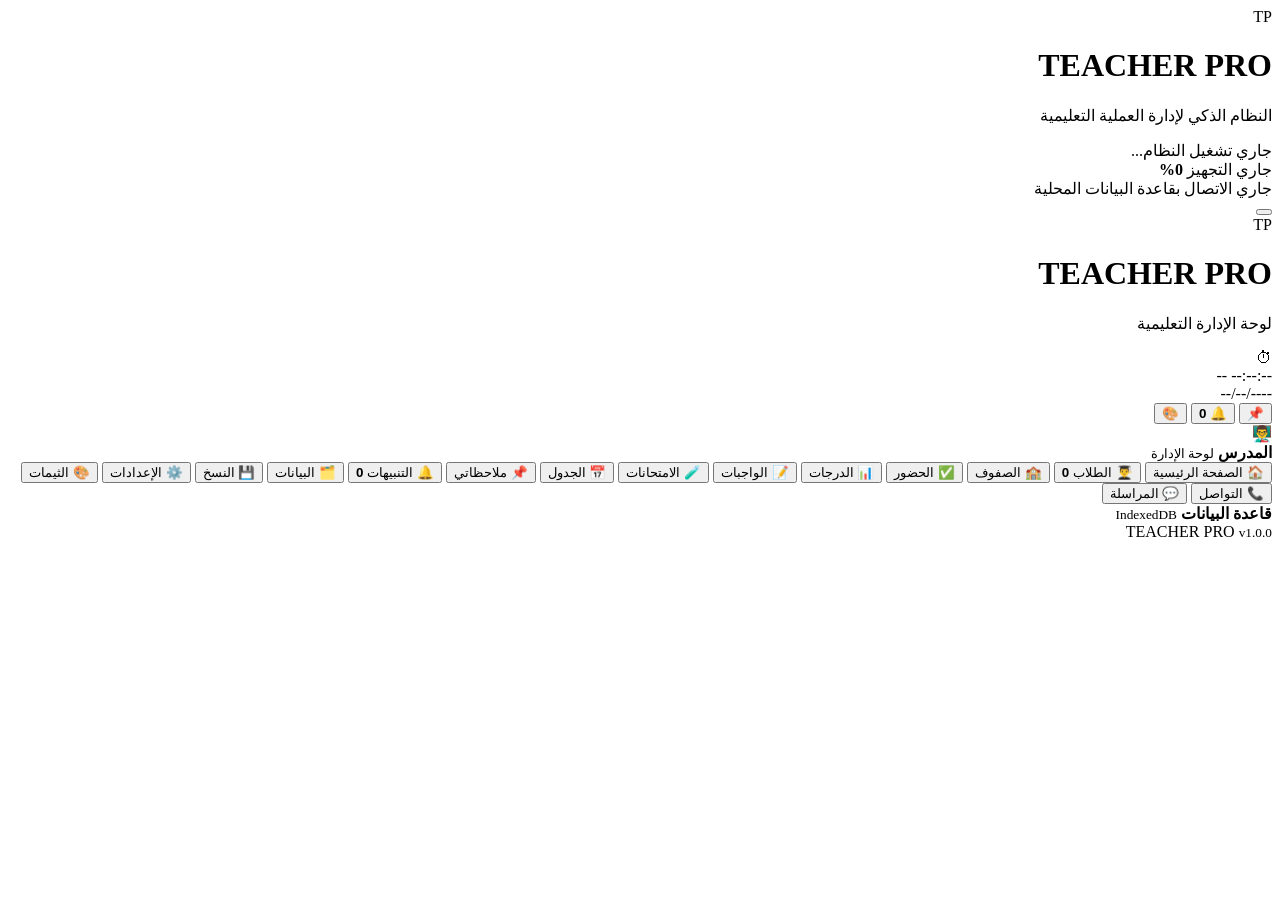
==== index.html @ 4ec2e7a3 "Add files via upload" ====
<!DOCTYPE html>
<html lang="ar" dir="rtl">
<head>
    <!-- =========================================================
         TEACHER PRO
         الملف الرئيسي للتطبيق
         ========================================================= -->

    <meta charset="UTF-8">

    <meta
        name="viewport"
        content="width=device-width, initial-scale=1.0, maximum-scale=1.0, user-scalable=no"
    >

    <meta
        name="theme-color"
        content="#080b12"
    >

    <meta
        name="description"
        content="TEACHER PRO - نظام ذكي لإدارة الطلاب والحضور والدرجات والصفوف"
    >

    <title>TEACHER PRO</title>


    <!-- =========================================================
         الخطوط
         ========================================================= -->

    <link
        rel="preconnect"
        href="https://fonts.googleapis.com"
    >

    <link
        rel="preconnect"
        href="https://fonts.gstatic.com"
        crossorigin
    >

    <link
        href="https://fonts.googleapis.com/css2?family=Audiowide&family=Cairo:wght@400;500;600;700;800;900&family=Orbitron:wght@400;500;600;700;800;900&display=swap"
        rel="stylesheet"
    >


    <!-- =========================================================
         ملفات CSS
         ========================================================= -->

    <link
        rel="stylesheet"
        href="css/main.css"
    >

    <link
        rel="stylesheet"
        href="css/glass.css"
    >

    <link
        rel="stylesheet"
        href="css/animations.css"
    >

    <link
        rel="stylesheet"
        href="css/themes.css"
    >

    <link
        rel="stylesheet"
        href="css/responsive.css"
    >

</head>


<body class="theme-red-green">


<!-- =============================================================
     خلفية الموقع
     ============================================================= -->

<div
    id="siteBackground"
    class="site-background"
>

    <div class="background-image"></div>

    <div class="background-overlay"></div>

    <div class="background-gradient"></div>

    <div class="background-grid"></div>

    <div class="background-light light-one"></div>

    <div class="background-light light-two"></div>

    <div class="background-light light-three"></div>

</div>



<!-- =============================================================
     شاشة التحميل
     ============================================================= -->

<div
    id="loader"
    class="loader-screen"
>


    <!-- جسيمات -->

    <div class="loader-particles">

        <span></span>
        <span></span>
        <span></span>
        <span></span>
        <span></span>
        <span></span>
        <span></span>
        <span></span>

    </div>



    <div class="loader-content">


        <!-- دوائر الشعار -->

        <div class="loader-logo-system">


            <div class="loader-ring ring-1"></div>

            <div class="loader-ring ring-2"></div>

            <div class="loader-ring ring-3"></div>


            <div class="loader-logo-box">

                <img
                    src="images/AA.jpg"
                    alt="TEACHER PRO"
                    onerror="this.style.display='none'"
                >

                <div class="loader-logo-fallback">
                    TP
                </div>

            </div>


        </div>



        <!-- اسم الموقع -->

        <div class="loader-brand">

            <h1>
                TEACHER
                <span>PRO</span>
            </h1>

            <p>
                النظام الذكي لإدارة العملية التعليمية
            </p>

        </div>



        <!-- حالة التحميل -->

        <div class="loader-status">

            <span
                id="loadingStatus"
            >
                جاري تشغيل النظام...
            </span>

        </div>



        <!-- شريط التحميل -->

        <div class="loading-area">


            <div class="loading-track">

                <div
                    id="loadingProgress"
                    class="loading-progress"
                ></div>

            </div>


            <div class="loading-footer">

                <span>
                    جاري التجهيز
                </span>


                <strong
                    id="loadingPercent"
                >
                    0%
                </strong>

            </div>


        </div>



        <!-- IndexedDB -->

        <div class="loader-db-status">

            <span class="pulse-dot"></span>

            <span
                id="loaderDatabaseStatus"
            >
                جاري الاتصال بقاعدة البيانات المحلية
            </span>

        </div>


    </div>


</div>



<!-- =============================================================
     التطبيق الرئيسي
     ============================================================= -->

<div
    id="app"
    class="app hidden"
>


    <!-- =========================================================
         الشريط العلوي
         ========================================================= -->

    <header
        class="topbar"
    >


        <!-- زر القائمة للهاتف -->

        <button
            id="mobileMenuButton"
            class="mobile-menu-button"
            type="button"
            aria-label="فتح القائمة"
        >

            <span></span>
            <span></span>
            <span></span>

        </button>



        <!-- شعار الموقع -->

        <div class="top-brand">


            <div class="top-brand-image">

                <img
                    src="images/AA.jpg"
                    alt="TEACHER PRO"
                    onerror="this.style.display='none'"
                >

                <span class="brand-fallback">
                    TP
                </span>

            </div>



            <div class="top-brand-information">

                <h1>
                    TEACHER
                    <span>PRO</span>
                </h1>

                <p>
                    لوحة الإدارة التعليمية
                </p>

            </div>


        </div>



        <!-- الساعة -->

        <div
            class="top-clock-area"
        >


            <div class="top-clock-card">


                <div class="clock-symbol">

                    ⏱

                </div>



                <div class="clock-details">


                    <div
                        id="liveClock"
                        class="live-clock"
                    >
                        --:--:-- --
                    </div>


                    <div
                        id="liveDate"
                        class="live-date"
                    >
                        ----/--/--
                    </div>


                </div>


            </div>


        </div>



        <!-- الإجراءات -->

        <div
            class="top-actions"
        >


            <!-- الملاحظات -->

            <button
                class="top-action-button"
                type="button"
                data-section-target="notes"
                title="ملاحظاتي"
            >

                <span>
                    📌
                </span>

            </button>



            <!-- التنبيهات -->

            <button
                id="quickNotificationButton"
                class="top-action-button notification-button"
                type="button"
                data-section-target="notifications"
                title="التنبيهات"
            >

                <span>
                    🔔
                </span>


                <strong
                    id="notificationBadge"
                    class="notification-badge hidden"
                >
                    0
                </strong>

            </button>



            <!-- الثيم -->

            <button
                class="top-action-button"
                type="button"
                data-section-target="themes"
                title="الثيمات"
            >

                <span>
                    🎨
                </span>

            </button>


        </div>


    </header>



    <!-- =========================================================
         جسم التطبيق
         ========================================================= -->

    <div
        class="app-shell"
    >



        <!-- =====================================================
             القائمة الجانبية
             ===================================================== -->

        <aside
            id="sidebar"
            class="sidebar"
        >


            <!-- معلومات المدرس -->

            <div
                class="sidebar-user"
            >


                <div class="sidebar-user-image">

                    <img
                        src="images/AA.jpg"
                        alt="Teacher"
                        onerror="this.style.display='none'"
                    >

                    <span>
                        👨‍🏫
                    </span>

                </div>



                <div
                    class="sidebar-user-info"
                >

                    <strong
                        id="sidebarTeacherName"
                    >
                        المدرس
                    </strong>


                    <small>
                        لوحة الإدارة
                    </small>

                </div>


            </div>



            <!-- القائمة -->

            <nav
                id="mainNavigation"
                class="main-navigation"
            >


                <!-- الرئيسية -->

                <button
                    class="nav-item active"
                    type="button"
                    data-section="dashboard"
                >

                    <span class="nav-icon">
                        🏠
                    </span>

                    <span class="nav-text">
                        الصفحة الرئيسية
                    </span>

                    <span class="nav-effect"></span>

                </button>



                <!-- الطلاب -->

                <button
                    class="nav-item"
                    type="button"
                    data-section="students"
                >

                    <span class="nav-icon">
                        👨‍🎓
                    </span>

                    <span class="nav-text">
                        الطلاب
                    </span>

                    <strong
                        id="studentsNavCount"
                        class="nav-count"
                    >
                        0
                    </strong>

                    <span class="nav-effect"></span>

                </button>



                <!-- الصفوف -->

                <button
                    class="nav-item"
                    type="button"
                    data-section="classes"
                >

                    <span class="nav-icon">
                        🏫
                    </span>

                    <span class="nav-text">
                        الصفوف
                    </span>

                    <span class="nav-effect"></span>

                </button>



                <!-- الحضور -->

                <button
                    class="nav-item"
                    type="button"
                    data-section="attendance"
                >

                    <span class="nav-icon">
                        ✅
                    </span>

                    <span class="nav-text">
                        الحضور
                    </span>

                    <span class="nav-effect"></span>

                </button>



                <!-- الدرجات -->

                <button
                    class="nav-item"
                    type="button"
                    data-section="grades"
                >

                    <span class="nav-icon">
                        📊
                    </span>

                    <span class="nav-text">
                        الدرجات
                    </span>

                    <span class="nav-effect"></span>

                </button>



                <!-- الواجبات -->

                <button
                    class="nav-item"
                    type="button"
                    data-section="assignments"
                >

                    <span class="nav-icon">
                        📝
                    </span>

                    <span class="nav-text">
                        الواجبات
                    </span>

                    <span class="nav-effect"></span>

                </button>



                <!-- الامتحانات -->

                <button
                    class="nav-item"
                    type="button"
                    data-section="exams"
                >

                    <span class="nav-icon">
                        🧪
                    </span>

                    <span class="nav-text">
                        الامتحانات
                    </span>

                    <span class="nav-effect"></span>

                </button>



                <!-- الجدول -->

                <button
                    class="nav-item"
                    type="button"
                    data-section="schedule"
                >

                    <span class="nav-icon">
                        📅
                    </span>

                    <span class="nav-text">
                        الجدول
                    </span>

                    <span class="nav-effect"></span>

                </button>



                <!-- الملاحظات -->

                <button
                    class="nav-item"
                    type="button"
                    data-section="notes"
                >

                    <span class="nav-icon">
                        📌
                    </span>

                    <span class="nav-text">
                        ملاحظاتي
                    </span>

                    <span class="nav-effect"></span>

                </button>



                <!-- التنبيهات -->

                <button
                    class="nav-item"
                    type="button"
                    data-section="notifications"
                >

                    <span class="nav-icon">
                        🔔
                    </span>

                    <span class="nav-text">
                        التنبيهات
                    </span>

                    <strong
                        id="sidebarNotificationBadge"
                        class="nav-count hidden"
                    >
                        0
                    </strong>

                    <span class="nav-effect"></span>

                </button>



                <!-- البيانات -->

                <button
                    class="nav-item"
                    type="button"
                    data-section="data"
                >

                    <span class="nav-icon">
                        🗂️
                    </span>

                    <span class="nav-text">
                        البيانات
                    </span>

                    <span class="nav-effect"></span>

                </button>



                <!-- النسخ -->

                <button
                    class="nav-item"
                    type="button"
                    data-section="backup"
                >

                    <span class="nav-icon">
                        💾
                    </span>

                    <span class="nav-text">
                        النسخ
                    </span>

                    <span class="nav-effect"></span>

                </button>



                <!-- الإعدادات -->

                <button
                    class="nav-item"
                    type="button"
                    data-section="settings"
                >

                    <span class="nav-icon">
                        ⚙️
                    </span>

                    <span class="nav-text">
                        الإعدادات
                    </span>

                    <span class="nav-effect"></span>

                </button>



                <!-- الثيمات -->

                <button
                    class="nav-item"
                    type="button"
                    data-section="themes"
                >

                    <span class="nav-icon">
                        🎨
                    </span>

                    <span class="nav-text">
                        الثيمات
                    </span>

                    <span class="nav-effect"></span>

                </button>



                <!-- التواصل -->

                <button
                    class="nav-item"
                    type="button"
                    data-section="contact"
                >

                    <span class="nav-icon">
                        📞
                    </span>

                    <span class="nav-text">
                        التواصل
                    </span>

                    <span class="nav-effect"></span>

                </button>



                <!-- المراسلة -->

                <button
                    class="nav-item"
                    type="button"
                    data-section="messages"
                >

                    <span class="nav-icon">
                        💬
                    </span>

                    <span class="nav-text">
                        المراسلة
                    </span>

                    <span class="nav-effect"></span>

                </button>


            </nav>



            <!-- أسفل القائمة -->

            <div
                class="sidebar-footer"
            >


                <div
                    class="database-indicator"
                >

                    <span
                        class="database-pulse"
                    ></span>


                    <div>

                        <strong>
                            قاعدة البيانات
                        </strong>


                        <small
                            id="databaseStatus"
                        >
                            IndexedDB
                        </small>

                    </div>

                </div>



                <div class="sidebar-version">

                    <span>
                        TEACHER PRO
                    </span>

                    <small>
                        v1.0.0
                    </small>

                </div>


            </div>


        </aside>



        <!-- =====================================================
             المحتوى الرئيسي
             ===================================================== -->

        <main
            id="mainContent"
            class="main-content"
        >



            <!-- =================================================
                 الصفحة الرئيسية
                 ================================================= -->

            <section
                id="dashboard"
                class="page-section active"
            >

                <div
                    id="dashboardContent"
                    class="section-content"
                ></div>

            </section>



            <!-- =================================================
                 الطلاب
                 ================================================= -->

            <section
                id="students"
                class="page-section"
            >

                <div
                    id="studentsContent"
                    class="section-content"
                ></div>

            </section>



            <!-- =================================================
                 الصفوف
                 ================================================= -->

            <section
                id="classes"
                class="page-section"
            >

                <div
                    id="classesContent"
                    class="section-content"
                ></div>

            </section>



            <!-- =================================================
                 الحضور
                 ================================================= -->

            <section
                id="attendance"
                class="page-section"
            >

                <div
                    id="attendanceContent"
                    class="section-content"
                ></div>

            </section>



            <!-- =================================================
                 الدرجات
                 ================================================= -->

            <section
                id="grades"
                class="page-section"
            >

                <div
                    id="gradesContent"
                    class="section-content"
                ></div>

            </section>



            <!-- =================================================
                 الواجبات
                 ================================================= -->

            <section
                id="assignments"
                class="page-section"
            >

                <div
                    id="assignmentsContent"
                    class="section-content"
                ></div>

            </section>



            <!-- =================================================
                 الامتحانات
                 ================================================= -->

            <section
                id="exams"
                class="page-section"
            >

                <div
                    id="examsContent"
                    class="section-content"
                ></div>

            </section>



            <!-- =================================================
                 الجدول
                 ================================================= -->

            <section
                id="schedule"
                class="page-section"
            >

                <div
                    id="scheduleContent"
                    class="section-content"
                ></div>

            </section>



            <!-- =================================================
                 الملاحظات
                 ================================================= -->

            <section
                id="notes"
                class="page-section"
            >

                <div
                    id="notesContent"
                    class="section-content"
                ></div>

            </section>



            <!-- =================================================
                 التنبيهات
                 ================================================= -->

            <section
                id="notifications"
                class="page-section"
            >

                <div
                    id="notificationsContent"
                    class="section-content"
                ></div>

            </section>



            <!-- =================================================
                 البيانات
                 ================================================= -->

            <section
                id="data"
                class="page-section"
            >

                <div
                    id="dataContent"
                    class="section-content"
                ></div>

            </section>



            <!-- =================================================
                 النسخ الاحتياطي
                 ================================================= -->

            <section
                id="backup"
                class="page-section"
            >

                <div
                    id="backupContent"
                    class="section-content"
                ></div>

            </section>



            <!-- =================================================
                 الإعدادات
                 ================================================= -->

            <section
                id="settings"
                class="page-section"
            >

                <div
                    id="settingsContent"
                    class="section-content"
                ></div>

            </section>



            <!-- =================================================
                 الثيمات
                 ================================================= -->

            <section
                id="themes"
                class="page-section"
            >

                <div
                    id="themesContent"
                    class="section-content"
                ></div>

            </section>



            <!-- =================================================
                 التواصل
                 ================================================= -->

            <section
                id="contact"
                class="page-section"
            >

                <div
                    id="contactContent"
                    class="section-content"
                ></div>

            </section>



            <!-- =================================================
                 المراسلة
                 ================================================= -->

            <section
                id="messages"
                class="page-section"
            >

                <div
                    id="messagesContent"
                    class="section-content"
                ></div>

            </section>


        </main>


    </div>


</div>



<!-- =============================================================
     طبقة تغطية الهاتف
     ============================================================= -->

<div
    id="mobileOverlay"
    class="mobile-overlay"
></div>



<!-- =============================================================
     حاوية النوافذ
     ============================================================= -->

<div
    id="modalContainer"
    class="modal-container"
></div>



<!-- =============================================================
     حاوية التأكيد
     ============================================================= -->

<div
    id="confirmContainer"
    class="confirm-container"
></div>



<!-- =============================================================
     حاوية الإشعارات
     ============================================================= -->

<div
    id="toastContainer"
    class="toast-container"
></div>



<!-- =============================================================
     تأثير الانتقال
     ============================================================= -->

<div
    id="pageTransition"
    class="page-transition"
></div>



<!-- =============================================================
     طبقة تأثير النقر
     ============================================================= -->

<div
    id="clickEffects"
    class="click-effects"
></div>



<!-- =============================================================
     ملفات JavaScript
     ============================================================= -->


<!-- قاعدة البيانات IndexedDB -->

<script src="js/database.js"></script>


<!-- الأدوات العامة -->

<script src="js/data.js"></script>


<!-- أقسام الموقع -->

<script src="js/dashboard.js"></script>

<script src="js/students.js"></script>

<script src="js/classes.js"></script>

<script src="js/attendance.js"></script>

<script src="js/grades.js"></script>

<script src="js/assignments.js"></script>

<script src="js/exams.js"></script>

<script src="js/schedule.js"></script>

<script src="js/notes.js"></script>

<script src="js/notifications.js"></script>

<script src="js/themes.js"></script>

<script src="js/settings.js"></script>

<script src="js/backup.js"></script>

<script src="js/contact.js"></script>

<script src="js/messages.js"></script>


<!-- التطبيق الرئيسي -->

<script src="js/app.js"></script>


</body>
</html>
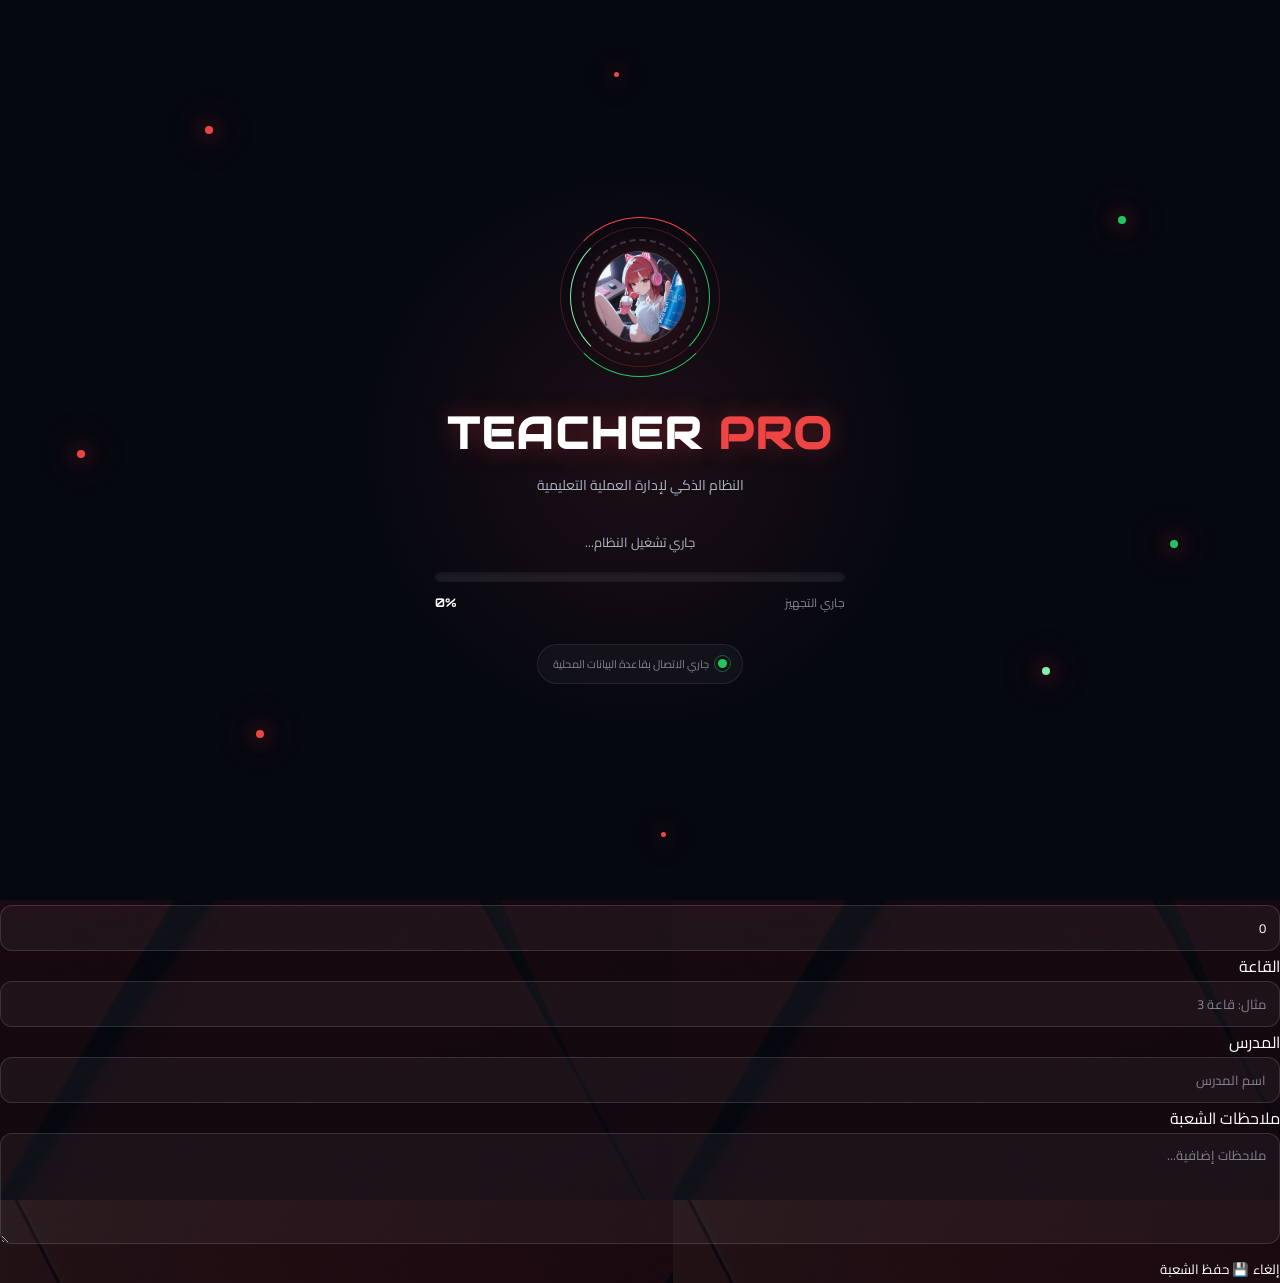
==== commit 8f860f9c: "Update index.html" ====
--- a/index.html
+++ b/index.html
@@ -4,6 +4,7 @@
     <!-- =========================================================
          TEACHER PRO
          الملف الرئيسي للتطبيق
+         الإصدار: 1.0.0
          ========================================================= -->
 
     <meta charset="UTF-8">
@@ -21,6 +22,26 @@
     <meta
         name="description"
         content="TEACHER PRO - نظام ذكي لإدارة الطلاب والحضور والدرجات والصفوف"
+    >
+
+    <meta
+        name="mobile-web-app-capable"
+        content="yes"
+    >
+
+    <meta
+        name="apple-mobile-web-app-capable"
+        content="yes"
+    >
+
+    <meta
+        name="apple-mobile-web-app-status-bar-style"
+        content="black-translucent"
+    >
+
+    <meta
+        name="apple-mobile-web-app-title"
+        content="TEACHER PRO"
     >
 
     <title>TEACHER PRO</title>
@@ -49,31 +70,40 @@
 
     <!-- =========================================================
          ملفات CSS
+         
+         ملاحظة:
+         جميع ملفات CSS موجودة في Root بجانب index.html
+         لذلك لا نستخدم css/
          ========================================================= -->
 
     <link
         rel="stylesheet"
-        href="css/main.css"
+        href="./main.css"
     >
 
     <link
         rel="stylesheet"
-        href="css/glass.css"
+        href="./components.css"
     >
 
     <link
         rel="stylesheet"
-        href="css/animations.css"
+        href="./glass.css"
     >
 
     <link
         rel="stylesheet"
-        href="css/themes.css"
+        href="./animations.css"
     >
 
     <link
         rel="stylesheet"
-        href="css/responsive.css"
+        href="./themes.css"
+    >
+
+    <link
+        rel="stylesheet"
+        href="./responsive.css"
     >
 
 </head>
@@ -119,7 +149,9 @@
 >
 
 
-    <!-- جسيمات -->
+    <!-- =========================================================
+         جسيمات شاشة التحميل
+         ========================================================= -->
 
     <div class="loader-particles">
 
@@ -136,10 +168,16 @@
 
 
 
+    <!-- =========================================================
+         محتوى شاشة التحميل
+         ========================================================= -->
+
     <div class="loader-content">
 
 
-        <!-- دوائر الشعار -->
+        <!-- =====================================================
+             نظام شعار التحميل
+             ===================================================== -->
 
         <div class="loader-logo-system">
 
@@ -153,13 +191,17 @@
 
             <div class="loader-logo-box">
 
+                <!-- الصورة موجودة في Root -->
                 <img
-                    src="images/AA.jpg"
+                    src="./AA.jpg"
                     alt="TEACHER PRO"
-                    onerror="this.style.display='none'"
-                >
-
-                <div class="loader-logo-fallback">
+                    onerror="this.style.display='none'; this.nextElementSibling.style.display='flex';"
+                >
+
+                <div
+                    class="loader-logo-fallback"
+                    style="display:none;"
+                >
                     TP
                 </div>
 
@@ -170,7 +212,9 @@
 
 
 
-        <!-- اسم الموقع -->
+        <!-- =====================================================
+             اسم الموقع
+             ===================================================== -->
 
         <div class="loader-brand">
 
@@ -187,13 +231,13 @@
 
 
 
-        <!-- حالة التحميل -->
+        <!-- =====================================================
+             حالة التحميل
+             ===================================================== -->
 
         <div class="loader-status">
 
-            <span
-                id="loadingStatus"
-            >
+            <span id="loadingStatus">
                 جاري تشغيل النظام...
             </span>
 
@@ -201,7 +245,9 @@
 
 
 
-        <!-- شريط التحميل -->
+        <!-- =====================================================
+             شريط التحميل
+             ===================================================== -->
 
         <div class="loading-area">
 
@@ -211,6 +257,7 @@
                 <div
                     id="loadingProgress"
                     class="loading-progress"
+                    style="width:0%;"
                 ></div>
 
             </div>
@@ -223,9 +270,7 @@
                 </span>
 
 
-                <strong
-                    id="loadingPercent"
-                >
+                <strong id="loadingPercent">
                     0%
                 </strong>
 
@@ -236,15 +281,15 @@
 
 
 
-        <!-- IndexedDB -->
+        <!-- =====================================================
+             حالة IndexedDB
+             ===================================================== -->
 
         <div class="loader-db-status">
 
             <span class="pulse-dot"></span>
 
-            <span
-                id="loaderDatabaseStatus"
-            >
+            <span id="loaderDatabaseStatus">
                 جاري الاتصال بقاعدة البيانات المحلية
             </span>
 
@@ -272,12 +317,12 @@
          الشريط العلوي
          ========================================================= -->
 
-    <header
-        class="topbar"
-    >
-
-
-        <!-- زر القائمة للهاتف -->
+    <header class="topbar">
+
+
+        <!-- =====================================================
+             زر القائمة للهاتف
+             ===================================================== -->
 
         <button
             id="mobileMenuButton"
@@ -294,7 +339,9 @@
 
 
 
-        <!-- شعار الموقع -->
+        <!-- =====================================================
+             شعار الموقع
+             ===================================================== -->
 
         <div class="top-brand">
 
@@ -302,12 +349,15 @@
             <div class="top-brand-image">
 
                 <img
-                    src="images/AA.jpg"
+                    src="./AA.jpg"
                     alt="TEACHER PRO"
-                    onerror="this.style.display='none'"
-                >
-
-                <span class="brand-fallback">
+                    onerror="this.style.display='none'; this.nextElementSibling.style.display='flex';"
+                >
+
+                <span
+                    class="brand-fallback"
+                    style="display:none;"
+                >
                     TP
                 </span>
 
@@ -333,20 +383,18 @@
 
 
 
-        <!-- الساعة -->
-
-        <div
-            class="top-clock-area"
-        >
+        <!-- =====================================================
+             الساعة
+             ===================================================== -->
+
+        <div class="top-clock-area">
 
 
             <div class="top-clock-card">
 
 
                 <div class="clock-symbol">
-
                     ⏱
-
                 </div>
 
 
@@ -380,11 +428,11 @@
 
 
 
-        <!-- الإجراءات -->
-
-        <div
-            class="top-actions"
-        >
+        <!-- =====================================================
+             الإجراءات السريعة
+             ===================================================== -->
+
+        <div class="top-actions">
 
 
             <!-- الملاحظات -->
@@ -430,7 +478,7 @@
 
 
 
-            <!-- الثيم -->
+            <!-- الثيمات -->
 
             <button
                 class="top-action-button"
@@ -457,9 +505,7 @@
          جسم التطبيق
          ========================================================= -->
 
-    <div
-        class="app-shell"
-    >
+    <div class="app-shell">
 
 
 
@@ -473,22 +519,24 @@
         >
 
 
-            <!-- معلومات المدرس -->
-
-            <div
-                class="sidebar-user"
-            >
+            <!-- =================================================
+                 معلومات المدرس
+                 ================================================= -->
+
+            <div class="sidebar-user">
 
 
                 <div class="sidebar-user-image">
 
                     <img
-                        src="images/AA.jpg"
+                        src="./AA.jpg"
                         alt="Teacher"
-                        onerror="this.style.display='none'"
+                        onerror="this.style.display='none'; this.nextElementSibling.style.display='flex';"
                     >
 
-                    <span>
+                    <span
+                        style="display:none;"
+                    >
                         👨‍🏫
                     </span>
 
@@ -496,13 +544,9 @@
 
 
 
-                <div
-                    class="sidebar-user-info"
-                >
-
-                    <strong
-                        id="sidebarTeacherName"
-                    >
+                <div class="sidebar-user-info">
+
+                    <strong id="sidebarTeacherName">
                         المدرس
                     </strong>
 
@@ -518,7 +562,9 @@
 
 
 
-            <!-- القائمة -->
+            <!-- =================================================
+                 القائمة الرئيسية
+                 ================================================= -->
 
             <nav
                 id="mainNavigation"
@@ -782,7 +828,7 @@
 
 
 
-                <!-- النسخ -->
+                <!-- النسخ الاحتياطي -->
 
                 <button
                     class="nav-item"
@@ -895,20 +941,16 @@
 
 
 
-            <!-- أسفل القائمة -->
-
-            <div
-                class="sidebar-footer"
-            >
-
-
-                <div
-                    class="database-indicator"
-                >
-
-                    <span
-                        class="database-pulse"
-                    ></span>
+            <!-- =================================================
+                 أسفل القائمة
+                 ================================================= -->
+
+            <div class="sidebar-footer">
+
+
+                <div class="database-indicator">
+
+                    <span class="database-pulse"></span>
 
 
                     <div>
@@ -918,9 +960,7 @@
                         </strong>
 
 
-                        <small
-                            id="databaseStatus"
-                        >
+                        <small id="databaseStatus">
                             IndexedDB
                         </small>
 
@@ -1270,7 +1310,7 @@
 
 
 <!-- =============================================================
-     حاوية النوافذ
+     حاوية النوافذ المنبثقة
      ============================================================= -->
 
 <div
@@ -1303,7 +1343,7 @@
 
 
 <!-- =============================================================
-     تأثير الانتقال
+     تأثير الانتقال بين الصفحات
      ============================================================= -->
 
 <div
@@ -1314,7 +1354,7 @@
 
 
 <!-- =============================================================
-     طبقة تأثير النقر
+     تأثيرات النقر
      ============================================================= -->
 
 <div
@@ -1326,56 +1366,152 @@
 
 <!-- =============================================================
      ملفات JavaScript
+     
+     جميع ملفات JS موجودة في Root بجانب index.html
+     لذلك لا نستخدم js/
      ============================================================= -->
 
 
-<!-- قاعدة البيانات IndexedDB -->
-
-<script src="js/database.js"></script>
-
-
-<!-- الأدوات العامة -->
-
-<script src="js/data.js"></script>
-
-
-<!-- أقسام الموقع -->
-
-<script src="js/dashboard.js"></script>
-
-<script src="js/students.js"></script>
-
-<script src="js/classes.js"></script>
-
-<script src="js/attendance.js"></script>
-
-<script src="js/grades.js"></script>
-
-<script src="js/assignments.js"></script>
-
-<script src="js/exams.js"></script>
-
-<script src="js/schedule.js"></script>
-
-<script src="js/notes.js"></script>
-
-<script src="js/notifications.js"></script>
-
-<script src="js/themes.js"></script>
-
-<script src="js/settings.js"></script>
-
-<script src="js/backup.js"></script>
-
-<script src="js/contact.js"></script>
-
-<script src="js/messages.js"></script>
-
-
-<!-- التطبيق الرئيسي -->
-
-<script src="js/app.js"></script>
+<!-- =============================================================
+     قاعدة البيانات
+     ============================================================= -->
+
+<script src="./database.js"></script>
+
+
+<!-- =============================================================
+     البيانات والأدوات العامة
+     ============================================================= -->
+
+<script src="./data.js"></script>
+
+
+<!-- =============================================================
+     أقسام الموقع
+     ============================================================= -->
+
+<script src="./dashboard.js"></script>
+
+<script src="./students.js"></script>
+
+<script src="./classes.js"></script>
+
+<script src="./attendance.js"></script>
+
+<script src="./grades.js"></script>
+
+<script src="./assignments.js"></script>
+
+<script src="./exams.js"></script>
+
+<script src="./schedule.js"></script>
+
+<script src="./notes.js"></script>
+
+<script src="./notifications.js"></script>
+
+<script src="./themes.js"></script>
+
+<script src="./settings.js"></script>
+
+<script src="./backup.js"></script>
+
+<script src="./contact.js"></script>
+
+<script src="./messages.js"></script>
+
+
+<!-- =============================================================
+     التطبيق الرئيسي
+     ============================================================= -->
+
+<script src="./app.js"></script>
+
+
+<!-- =============================================================
+     فحص أخطاء تحميل الملفات
+     ============================================================= -->
+
+<script>
+(function () {
+
+    "use strict";
+
+    /*
+     * هذا الفحص لا يغيّر عمل الموقع.
+     * وظيفته فقط إعطاء معلومات واضحة في Console
+     * إذا فشل تحميل أحد الملفات.
+     */
+
+    window.addEventListener("error", function (event) {
+
+        if (
+            event &&
+            event.target &&
+            (
+                event.target.tagName === "SCRIPT" ||
+                event.target.tagName === "LINK" ||
+                event.target.tagName === "IMG"
+            )
+        ) {
+
+            var element = event.target;
+
+            var source =
+                element.src ||
+                element.href ||
+                "";
+
+            console.error(
+                "TEACHER PRO - فشل تحميل الملف:",
+                source
+            );
+
+        }
+
+    }, true);
+
+
+    /*
+     * منع القائمة التي تظهر بالضغط المطول
+     * في الأجهزة التي تدعم ذلك.
+     */
+
+    document.addEventListener(
+        "contextmenu",
+        function (event) {
+
+            event.preventDefault();
+
+        },
+        false
+    );
+
+
+    /*
+     * منع السحب العشوائي للصور.
+     */
+
+    document.addEventListener(
+        "dragstart",
+        function (event) {
+
+            if (
+                event.target &&
+                event.target.tagName === "IMG"
+            ) {
+
+                event.preventDefault();
+
+            }
+
+        },
+        false
+    );
+
+})();
+</script>
 
 
 </body>
-</html>+</html>
--- a/main.css
+++ b/main.css
@@ -0,0 +1,3597 @@
+/* =========================================================
+   TEACHER PRO
+   css/main.css
+   التصميم الأساسي والهيكل العام
+   ========================================================= */
+
+
+/* =========================================================
+   المتغيرات الأساسية
+   ========================================================= */
+
+:root {
+    --primary: #ff304f;
+    --primary-rgb: 255, 48, 79;
+
+    --secondary: #31d96b;
+    --secondary-rgb: 49, 217, 107;
+
+    --accent: #ffc857;
+    --accent-rgb: 255, 200, 87;
+
+    --background: #07090f;
+    --background-rgb: 7, 9, 15;
+
+    --surface: rgba(18, 22, 32, 0.72);
+    --surface-strong: rgba(20, 25, 36, 0.92);
+
+    --text: #f5f7ff;
+    --text-soft: #aeb6c9;
+    --text-muted: #737c92;
+
+    --border: rgba(255, 255, 255, 0.12);
+    --border-strong: rgba(255, 255, 255, 0.2);
+
+    --success: #32d583;
+    --warning: #ffbd59;
+    --danger: #ff4d67;
+    --info: #4ea7ff;
+
+    --sidebar-width: 280px;
+    --topbar-height: 82px;
+
+    --radius-xs: 8px;
+    --radius-sm: 12px;
+    --radius-md: 18px;
+    --radius-lg: 24px;
+    --radius-xl: 32px;
+
+    --shadow-sm: 0 6px 20px rgba(0, 0, 0, 0.18);
+    --shadow-md: 0 14px 40px rgba(0, 0, 0, 0.26);
+    --shadow-lg: 0 28px 80px rgba(0, 0, 0, 0.4);
+
+    --transition-fast: 0.18s ease;
+    --transition-normal: 0.3s ease;
+    --transition-slow: 0.55s cubic-bezier(.22, .8, .2, 1);
+}
+
+
+/* =========================================================
+   إعادة الضبط
+   ========================================================= */
+
+* {
+    box-sizing: border-box;
+
+    -webkit-tap-highlight-color: transparent;
+
+    margin: 0;
+    padding: 0;
+}
+
+
+html {
+    width: 100%;
+    min-height: 100%;
+
+    scroll-behavior: smooth;
+
+    background: var(--background);
+}
+
+
+body {
+    width: 100%;
+    min-height: 100vh;
+
+    overflow-x: hidden;
+
+    font-family: "Cairo", sans-serif;
+
+    color: var(--text);
+
+    background: var(--background);
+
+    user-select: none;
+
+    -webkit-user-select: none;
+
+    -moz-user-select: none;
+
+    -ms-user-select: none;
+}
+
+
+body,
+button,
+input,
+select,
+textarea {
+    font-family: "Cairo", sans-serif;
+}
+
+
+button,
+input,
+select,
+textarea {
+    outline: none;
+}
+
+
+button {
+    border: none;
+
+    background: none;
+
+    color: inherit;
+
+    cursor: pointer;
+}
+
+
+input,
+select,
+textarea {
+    width: 100%;
+
+    border: 1px solid var(--border);
+
+    color: var(--text);
+
+    background: rgba(0, 0, 0, 0.18);
+
+    border-radius: var(--radius-sm);
+
+    padding: 13px 15px;
+
+    transition:
+        border var(--transition-fast),
+        box-shadow var(--transition-fast),
+        background var(--transition-fast);
+
+    user-select: text;
+
+    -webkit-user-select: text;
+}
+
+
+input:focus,
+select:focus,
+textarea:focus {
+    border-color: rgba(var(--primary-rgb), 0.7);
+
+    background: rgba(0, 0, 0, 0.28);
+
+    box-shadow:
+        0 0 0 3px rgba(var(--primary-rgb), 0.1),
+        0 0 22px rgba(var(--primary-rgb), 0.12);
+}
+
+
+textarea {
+    min-height: 110px;
+
+    resize: vertical;
+}
+
+
+img {
+    display: block;
+
+    max-width: 100%;
+
+    pointer-events: none;
+
+    -webkit-user-drag: none;
+}
+
+
+a {
+    color: inherit;
+
+    text-decoration: none;
+}
+
+
+.hidden {
+    display: none !important;
+}
+
+
+/* =========================================================
+   شريط التمرير
+   ========================================================= */
+
+::-webkit-scrollbar {
+    width: 9px;
+    height: 9px;
+}
+
+
+::-webkit-scrollbar-track {
+    background: rgba(255, 255, 255, 0.025);
+}
+
+
+::-webkit-scrollbar-thumb {
+    border: 2px solid transparent;
+
+    border-radius: 100px;
+
+    background:
+        linear-gradient(
+            180deg,
+            rgba(var(--primary-rgb), 0.9),
+            rgba(var(--secondary-rgb), 0.85)
+        );
+
+    background-clip: padding-box;
+}
+
+
+::-webkit-scrollbar-thumb:hover {
+    background:
+        linear-gradient(
+            180deg,
+            rgba(var(--secondary-rgb), 1),
+            rgba(var(--primary-rgb), 1)
+        );
+
+    background-clip: padding-box;
+}
+
+
+/* =========================================================
+   الخلفية
+   ========================================================= */
+
+.site-background {
+    position: fixed;
+
+    inset: 0;
+
+    z-index: -10;
+
+    overflow: hidden;
+
+    background:
+        radial-gradient(
+            circle at 10% 10%,
+            rgba(var(--primary-rgb), 0.12),
+            transparent 34%
+        ),
+        radial-gradient(
+            circle at 90% 85%,
+            rgba(var(--secondary-rgb), 0.11),
+            transparent 35%
+        ),
+        var(--background);
+}
+
+
+.background-image {
+    position: absolute;
+
+    inset: 0;
+
+    opacity: 0.12;
+
+    background-image: url("../images/A.jpg");
+
+    background-size: cover;
+
+    background-position: center;
+
+    filter: blur(2px);
+
+    transform: scale(1.04);
+}
+
+
+.background-overlay {
+    position: absolute;
+
+    inset: 0;
+
+    background:
+        linear-gradient(
+            135deg,
+            rgba(4, 6, 12, 0.93),
+            rgba(8, 10, 18, 0.8)
+        );
+}
+
+
+.background-gradient {
+    position: absolute;
+
+    inset: -20%;
+
+    opacity: 0.7;
+
+    background:
+        radial-gradient(
+            circle at 20% 30%,
+            rgba(var(--primary-rgb), 0.11),
+            transparent 23%
+        ),
+        radial-gradient(
+            circle at 80% 70%,
+            rgba(var(--secondary-rgb), 0.1),
+            transparent 25%
+        );
+
+    animation: backgroundFloat 16s ease-in-out infinite alternate;
+}
+
+
+.background-grid {
+    position: absolute;
+
+    inset: 0;
+
+    opacity: 0.13;
+
+    background-image:
+        linear-gradient(
+            rgba(255, 255, 255, 0.05) 1px,
+            transparent 1px
+        ),
+        linear-gradient(
+            90deg,
+            rgba(255, 255, 255, 0.05) 1px,
+            transparent 1px
+        );
+
+    background-size: 42px 42px;
+
+    mask-image:
+        linear-gradient(
+            to bottom,
+            rgba(0, 0, 0, 0.8),
+            transparent
+        );
+}
+
+
+.background-light {
+    position: absolute;
+
+    width: 380px;
+    height: 380px;
+
+    border-radius: 50%;
+
+    filter: blur(110px);
+
+    opacity: 0.16;
+
+    pointer-events: none;
+}
+
+
+.light-one {
+    top: -180px;
+    right: 15%;
+
+    background: rgb(var(--primary-rgb));
+}
+
+
+.light-two {
+    bottom: -190px;
+    left: 12%;
+
+    background: rgb(var(--secondary-rgb));
+}
+
+
+.light-three {
+    top: 40%;
+    left: 45%;
+
+    width: 240px;
+    height: 240px;
+
+    background: rgb(var(--accent-rgb));
+
+    opacity: 0.05;
+}
+
+
+@keyframes backgroundFloat {
+    0% {
+        transform:
+            translate3d(-2%, -1%, 0)
+            scale(1);
+    }
+
+    100% {
+        transform:
+            translate3d(3%, 2%, 0)
+            scale(1.06);
+    }
+}
+
+
+/* =========================================================
+   شاشة التحميل
+   ========================================================= */
+
+.loader-screen {
+    position: fixed;
+
+    inset: 0;
+
+    z-index: 99999;
+
+    display: flex;
+
+    align-items: center;
+
+    justify-content: center;
+
+    overflow: hidden;
+
+    background:
+        radial-gradient(
+            circle at center,
+            rgba(var(--primary-rgb), 0.1),
+            transparent 35%
+        ),
+        #060810;
+}
+
+
+.loader-content {
+    position: relative;
+
+    z-index: 3;
+
+    width: min(460px, calc(100% - 40px));
+
+    text-align: center;
+
+    padding: 40px 25px;
+}
+
+
+.loader-particles span {
+    position: absolute;
+
+    width: 8px;
+    height: 8px;
+
+    border-radius: 50%;
+
+    background: var(--primary);
+
+    box-shadow:
+        0 0 20px var(--primary),
+        0 0 40px rgba(var(--primary-rgb), 0.5);
+
+    animation: particleFloat 6s linear infinite;
+}
+
+
+.loader-particles span:nth-child(1) {
+    top: 14%;
+    left: 16%;
+}
+
+
+.loader-particles span:nth-child(2) {
+    top: 24%;
+    right: 12%;
+
+    animation-delay: -1s;
+
+    background: var(--secondary);
+}
+
+
+.loader-particles span:nth-child(3) {
+    bottom: 18%;
+    left: 20%;
+
+    animation-delay: -2.2s;
+}
+
+
+.loader-particles span:nth-child(4) {
+    bottom: 25%;
+    right: 18%;
+
+    animation-delay: -3.4s;
+
+    background: var(--accent);
+}
+
+
+.loader-particles span:nth-child(5) {
+    top: 50%;
+    left: 6%;
+
+    animation-delay: -4s;
+}
+
+
+.loader-particles span:nth-child(6) {
+    top: 60%;
+    right: 8%;
+
+    animation-delay: -5s;
+
+    background: var(--secondary);
+}
+
+
+.loader-particles span:nth-child(7) {
+    top: 8%;
+    left: 48%;
+
+    width: 5px;
+    height: 5px;
+
+    animation-delay: -1.7s;
+}
+
+
+.loader-particles span:nth-child(8) {
+    bottom: 7%;
+    right: 48%;
+
+    width: 5px;
+    height: 5px;
+
+    animation-delay: -4.8s;
+}
+
+
+@keyframes particleFloat {
+    0% {
+        transform:
+            translateY(0)
+            scale(0.6);
+
+        opacity: 0;
+    }
+
+    25% {
+        opacity: 1;
+    }
+
+    50% {
+        transform:
+            translateY(-35px)
+            translateX(18px)
+            scale(1);
+    }
+
+    75% {
+        opacity: 0.8;
+    }
+
+    100% {
+        transform:
+            translateY(-75px)
+            translateX(-10px)
+            scale(0.4);
+
+        opacity: 0;
+    }
+}
+
+
+.loader-logo-system {
+    position: relative;
+
+    width: 160px;
+    height: 160px;
+
+    margin: 0 auto 28px;
+}
+
+
+.loader-ring {
+    position: absolute;
+
+    inset: 0;
+
+    border-radius: 50%;
+
+    border: 1px solid rgba(var(--primary-rgb), 0.25);
+}
+
+
+.ring-1 {
+    animation: spin 8s linear infinite;
+
+    border-top-color: var(--primary);
+
+    border-bottom-color: var(--secondary);
+}
+
+
+.ring-2 {
+    inset: 10px;
+
+    animation: spinReverse 6s linear infinite;
+
+    border-right-color: var(--secondary);
+
+    border-left-color: var(--accent);
+}
+
+
+.ring-3 {
+    inset: 22px;
+
+    border:
+        2px dashed
+        rgba(255, 255, 255, 0.18);
+
+    animation: spin 10s linear infinite;
+}
+
+
+.loader-logo-box {
+    position: absolute;
+
+    inset: 34px;
+
+    display: flex;
+
+    align-items: center;
+
+    justify-content: center;
+
+    overflow: hidden;
+
+    border:
+        1px solid
+        rgba(255, 255, 255, 0.18);
+
+    border-radius: 50%;
+
+    background:
+        rgba(255, 255, 255, 0.08);
+
+    box-shadow:
+        0 0 35px rgba(var(--primary-rgb), 0.18),
+        inset 0 0 25px rgba(255, 255, 255, 0.05);
+}
+
+
+.loader-logo-box img {
+    width: 100%;
+    height: 100%;
+
+    object-fit: cover;
+}
+
+
+.loader-logo-fallback {
+    display: none;
+
+    font-family: "Audiowide", sans-serif;
+
+    font-size: 30px;
+
+    color: var(--primary);
+}
+
+
+.loader-brand h1 {
+    font-family: "Audiowide", sans-serif;
+
+    font-size: clamp(28px, 6vw, 44px);
+
+    letter-spacing: 2px;
+
+    text-shadow:
+        0 0 25px rgba(var(--primary-rgb), 0.35);
+}
+
+
+.loader-brand h1 span {
+    color: var(--primary);
+}
+
+
+.loader-brand p {
+    margin-top: 10px;
+
+    color: var(--text-soft);
+
+    font-size: 14px;
+}
+
+
+.loader-status {
+    margin-top: 32px;
+
+    min-height: 28px;
+
+    color: var(--text-soft);
+
+    font-size: 13px;
+}
+
+
+.loading-area {
+    margin-top: 14px;
+}
+
+
+.loading-track {
+    position: relative;
+
+    width: 100%;
+    height: 10px;
+
+    overflow: hidden;
+
+    border-radius: 999px;
+
+    background:
+        rgba(255, 255, 255, 0.08);
+
+    box-shadow:
+        inset 0 1px 5px rgba(0, 0, 0, 0.45);
+}
+
+
+.loading-progress {
+    width: 0%;
+    height: 100%;
+
+    border-radius: inherit;
+
+    background:
+        linear-gradient(
+            90deg,
+            var(--primary),
+            var(--secondary),
+            var(--accent)
+        );
+
+    box-shadow:
+        0 0 20px rgba(var(--primary-rgb), 0.65);
+
+    transition:
+        width 0.25s ease;
+}
+
+
+.loading-footer {
+    display: flex;
+
+    align-items: center;
+
+    justify-content: space-between;
+
+    margin-top: 9px;
+
+    color: var(--text-muted);
+
+    font-size: 12px;
+}
+
+
+.loading-footer strong {
+    font-family: "Orbitron", sans-serif;
+
+    color: var(--text);
+}
+
+
+.loader-db-status {
+    display: inline-flex;
+
+    align-items: center;
+
+    gap: 9px;
+
+    margin-top: 30px;
+
+    padding: 9px 15px;
+
+    border:
+        1px solid
+        rgba(255, 255, 255, 0.08);
+
+    border-radius: 999px;
+
+    color: var(--text-muted);
+
+    background:
+        rgba(255, 255, 255, 0.035);
+
+    font-size: 11px;
+}
+
+
+.pulse-dot {
+    width: 8px;
+    height: 8px;
+
+    border-radius: 50%;
+
+    background: var(--success);
+
+    box-shadow:
+        0 0 14px var(--success);
+
+    animation: pulseDot 1.4s infinite;
+}
+
+
+@keyframes pulseDot {
+    0% {
+        box-shadow:
+            0 0 0 0
+            rgba(50, 213, 131, 0.6);
+    }
+
+    70% {
+        box-shadow:
+            0 0 0 9px
+            rgba(50, 213, 131, 0);
+    }
+
+    100% {
+        box-shadow:
+            0 0 0 0
+            rgba(50, 213, 131, 0);
+    }
+}
+
+
+@keyframes spin {
+    to {
+        transform: rotate(360deg);
+    }
+}
+
+
+@keyframes spinReverse {
+    to {
+        transform: rotate(-360deg);
+    }
+}
+
+
+/* =========================================================
+   التطبيق
+   ========================================================= */
+
+.app {
+    position: relative;
+
+    width: 100%;
+    min-height: 100vh;
+}
+
+
+.app-shell {
+    display: flex;
+
+    width: 100%;
+
+    min-height:
+        calc(100vh - var(--topbar-height));
+
+    padding-top:
+        var(--topbar-height);
+}
+
+
+/* =========================================================
+   الشريط العلوي
+   ========================================================= */
+
+.topbar {
+    position: fixed;
+
+    top: 0;
+    right: 0;
+    left: 0;
+
+    z-index: 500;
+
+    display: flex;
+
+    align-items: center;
+
+    justify-content: space-between;
+
+    width: 100%;
+    height: var(--topbar-height);
+
+    padding: 0 24px;
+
+    border-bottom:
+        1px solid
+        rgba(255, 255, 255, 0.1);
+
+    background:
+        rgba(9, 12, 20, 0.74);
+
+    backdrop-filter:
+        blur(20px);
+
+    -webkit-backdrop-filter:
+        blur(20px);
+
+    box-shadow:
+        0 8px 35px rgba(0, 0, 0, 0.12);
+}
+
+
+.top-brand {
+    display: flex;
+
+    align-items: center;
+
+    gap: 13px;
+
+    min-width: 240px;
+}
+
+
+.top-brand-image {
+    position: relative;
+
+    width: 54px;
+    height: 54px;
+
+    overflow: hidden;
+
+    border:
+        1px solid
+        rgba(var(--primary-rgb), 0.45);
+
+    border-radius: 17px;
+
+    background:
+        rgba(255, 255, 255, 0.06);
+
+    box-shadow:
+        0 0 25px rgba(var(--primary-rgb), 0.14);
+}
+
+
+.top-brand-image img {
+    width: 100%;
+    height: 100%;
+
+    object-fit: cover;
+}
+
+
+.brand-fallback {
+    position: absolute;
+
+    inset: 0;
+
+    display: flex;
+
+    align-items: center;
+
+    justify-content: center;
+
+    font-family: "Audiowide", sans-serif;
+
+    color: var(--primary);
+
+    z-index: -1;
+}
+
+
+.top-brand-information h1 {
+    font-family: "Audiowide", sans-serif;
+
+    font-size: 20px;
+
+    letter-spacing: 1px;
+}
+
+
+.top-brand-information h1 span {
+    color: var(--primary);
+}
+
+
+.top-brand-information p {
+    margin-top: 3px;
+
+    color: var(--text-muted);
+
+    font-size: 11px;
+}
+
+
+.top-clock-area {
+    display: flex;
+
+    justify-content: center;
+
+    flex: 1;
+}
+
+
+.top-clock-card {
+    display: flex;
+
+    align-items: center;
+
+    gap: 12px;
+
+    padding:
+        8px 18px;
+
+    border:
+        1px solid
+        rgba(255, 255, 255, 0.09);
+
+    border-radius: 16px;
+
+    background:
+        rgba(255, 255, 255, 0.035);
+}
+
+
+.clock-symbol {
+    display: flex;
+
+    align-items: center;
+
+    justify-content: center;
+
+    width: 38px;
+    height: 38px;
+
+    border-radius: 12px;
+
+    background:
+        rgba(var(--primary-rgb), 0.11);
+
+    font-size: 19px;
+}
+
+
+.clock-details {
+    display: flex;
+
+    flex-direction: column;
+
+    align-items: center;
+
+    gap: 2px;
+}
+
+
+.live-clock {
+    font-family: "Orbitron", sans-serif;
+
+    direction: ltr;
+
+    font-size: 16px;
+
+    letter-spacing: 1px;
+
+    color: var(--text);
+}
+
+
+.live-date {
+    direction: ltr;
+
+    color: var(--text-muted);
+
+    font-size: 10px;
+}
+
+
+.top-actions {
+    display: flex;
+
+    align-items: center;
+
+    justify-content: flex-end;
+
+    gap: 8px;
+
+    min-width: 240px;
+}
+
+
+.top-action-button {
+    position: relative;
+
+    display: flex;
+
+    align-items: center;
+
+    justify-content: center;
+
+    width: 44px;
+    height: 44px;
+
+    overflow: hidden;
+
+    border:
+        1px solid
+        rgba(255, 255, 255, 0.1);
+
+    border-radius: 14px;
+
+    background:
+        rgba(255, 255, 255, 0.04);
+
+    transition:
+        transform var(--transition-fast),
+        border var(--transition-fast),
+        background var(--transition-fast),
+        box-shadow var(--transition-fast);
+}
+
+
+.top-action-button:hover {
+    transform:
+        translateY(-2px);
+
+    border-color:
+        rgba(var(--primary-rgb), 0.45);
+
+    background:
+        rgba(var(--primary-rgb), 0.08);
+
+    box-shadow:
+        0 8px 25px rgba(var(--primary-rgb), 0.13);
+}
+
+
+.top-action-button:active {
+    transform:
+        scale(0.93);
+}
+
+
+.top-action-button > span {
+    font-size: 19px;
+}
+
+
+.notification-badge {
+    position: absolute;
+
+    top: -5px;
+    left: -5px;
+
+    display: flex;
+
+    align-items: center;
+
+    justify-content: center;
+
+    min-width: 19px;
+    height: 19px;
+
+    padding: 0 5px;
+
+    border:
+        2px solid
+        rgba(9, 12, 20, 1);
+
+    border-radius: 999px;
+
+    background: var(--danger);
+
+    color: #fff;
+
+    font-size: 9px;
+
+    font-family: "Orbitron", sans-serif;
+
+    box-shadow:
+        0 0 15px rgba(255, 77, 103, 0.5);
+}
+
+
+.mobile-menu-button {
+    display: none;
+}
+
+
+/* =========================================================
+   القائمة الجانبية
+   ========================================================= */
+
+.sidebar {
+    position: fixed;
+
+    top: var(--topbar-height);
+    right: 0;
+    bottom: 0;
+
+    z-index: 400;
+
+    display: flex;
+
+    flex-direction: column;
+
+    width: var(--sidebar-width);
+
+    border-left:
+        1px solid
+        rgba(255, 255, 255, 0.08);
+
+    background:
+        rgba(10, 13, 22, 0.72);
+
+    backdrop-filter:
+        blur(22px);
+
+    -webkit-backdrop-filter:
+        blur(22px);
+
+    transition:
+        transform var(--transition-normal);
+}
+
+
+.sidebar-user {
+    display: flex;
+
+    align-items: center;
+
+    gap: 12px;
+
+    margin:
+        18px 16px 14px;
+
+    padding: 13px;
+
+    border:
+        1px solid
+        rgba(255, 255, 255, 0.08);
+
+    border-radius: 18px;
+
+    background:
+        rgba(255, 255, 255, 0.035);
+}
+
+
+.sidebar-user-image {
+    position: relative;
+
+    width: 48px;
+    height: 48px;
+
+    overflow: hidden;
+
+    flex-shrink: 0;
+
+    border-radius: 15px;
+
+    border:
+        1px solid
+        rgba(var(--secondary-rgb), 0.35);
+
+    background:
+        rgba(var(--secondary-rgb), 0.08);
+}
+
+
+.sidebar-user-image img {
+    width: 100%;
+    height: 100%;
+
+    object-fit: cover;
+}
+
+
+.sidebar-user-image span {
+    position: absolute;
+
+    inset: 0;
+
+    display: flex;
+
+    align-items: center;
+
+    justify-content: center;
+
+    font-size: 21px;
+
+    z-index: -1;
+}
+
+
+.sidebar-user-info {
+    min-width: 0;
+}
+
+
+.sidebar-user-info strong {
+    display: block;
+
+    overflow: hidden;
+
+    white-space: nowrap;
+
+    text-overflow: ellipsis;
+
+    font-size: 13px;
+}
+
+
+.sidebar-user-info small {
+    display: block;
+
+    margin-top: 2px;
+
+    color: var(--text-muted);
+
+    font-size: 10px;
+}
+
+
+.main-navigation {
+    flex: 1;
+
+    overflow-y: auto;
+
+    padding:
+        4px 10px 20px;
+}
+
+
+.nav-item {
+    position: relative;
+
+    display: flex;
+
+    align-items: center;
+
+    gap: 12px;
+
+    width: 100%;
+
+    min-height: 49px;
+
+    overflow: hidden;
+
+    padding:
+        0 14px;
+
+    margin-bottom: 5px;
+
+    border:
+        1px solid transparent;
+
+    border-radius: 14px;
+
+    color: var(--text-soft);
+
+    text-align: right;
+
+    transition:
+        transform var(--transition-fast),
+        color var(--transition-fast),
+        border var(--transition-fast),
+        background var(--transition-fast);
+}
+
+
+.nav-item::before {
+    content: "";
+
+    position: absolute;
+
+    top: 50%;
+    right: 0;
+
+    width: 3px;
+    height: 0;
+
+    border-radius:
+        0 4px 4px 0;
+
+    background:
+        linear-gradient(
+            180deg,
+            var(--primary),
+            var(--secondary)
+        );
+
+    transform:
+        translateY(-50%);
+
+    transition:
+        height var(--transition-normal);
+}
+
+
+.nav-item:hover {
+    color: var(--text);
+
+    background:
+        rgba(255, 255, 255, 0.045);
+}
+
+
+.nav-item.active {
+    color: var(--text);
+
+    border-color:
+        rgba(var(--primary-rgb), 0.18);
+
+    background:
+        linear-gradient(
+            90deg,
+            rgba(var(--primary-rgb), 0.11),
+            rgba(var(--secondary-rgb), 0.035)
+        );
+
+    box-shadow:
+        inset 0 0 22px rgba(var(--primary-rgb), 0.03);
+}
+
+
+.nav-item.active::before {
+    height: 55%;
+}
+
+
+.nav-icon {
+    position: relative;
+
+    z-index: 1;
+
+    display: flex;
+
+    align-items: center;
+
+    justify-content: center;
+
+    width: 28px;
+
+    flex-shrink: 0;
+
+    font-size: 18px;
+
+    filter:
+        drop-shadow(
+            0 0 7px
+            rgba(var(--primary-rgb), 0.18)
+        );
+}
+
+
+.nav-text {
+    position: relative;
+
+    z-index: 1;
+
+    flex: 1;
+
+    font-size: 12px;
+
+    font-weight: 600;
+}
+
+
+.nav-count {
+    position: relative;
+
+    z-index: 2;
+
+    display: flex;
+
+    align-items: center;
+
+    justify-content: center;
+
+    min-width: 22px;
+    height: 22px;
+
+    padding:
+        0 6px;
+
+    border-radius: 999px;
+
+    background:
+        rgba(var(--primary-rgb), 0.14);
+
+    color:
+        var(--primary);
+
+    font-family:
+        "Orbitron", sans-serif;
+
+    font-size: 9px;
+}
+
+
+.nav-effect {
+    position: absolute;
+
+    width: 100px;
+    height: 100px;
+
+    left: -80px;
+
+    border-radius: 50%;
+
+    background:
+        rgba(var(--primary-rgb), 0.08);
+
+    filter: blur(20px);
+
+    opacity: 0;
+
+    transition:
+        opacity var(--transition-normal);
+}
+
+
+.nav-item:hover .nav-effect,
+.nav-item.active .nav-effect {
+    opacity: 1;
+}
+
+
+.sidebar-footer {
+    padding: 14px 14px 18px;
+
+    border-top:
+        1px solid
+        rgba(255, 255, 255, 0.06);
+}
+
+
+.database-indicator {
+    display: flex;
+
+    align-items: center;
+
+    gap: 10px;
+
+    padding: 11px;
+
+    border-radius: 14px;
+
+    background:
+        rgba(255, 255, 255, 0.035);
+}
+
+
+.database-pulse {
+    width: 9px;
+    height: 9px;
+
+    border-radius: 50%;
+
+    flex-shrink: 0;
+
+    background: var(--success);
+
+    box-shadow:
+        0 0 15px rgba(50, 213, 131, 0.8);
+
+    animation: pulseDot 1.7s infinite;
+}
+
+
+.database-indicator strong {
+    display: block;
+
+    font-size: 10px;
+}
+
+
+.database-indicator small {
+    display: block;
+
+    margin-top: 2px;
+
+    color: var(--text-muted);
+
+    font-size: 9px;
+}
+
+
+.sidebar-version {
+    display: flex;
+
+    align-items: center;
+
+    justify-content: space-between;
+
+    padding:
+        12px 4px 0;
+
+    color: var(--text-muted);
+
+    font-size: 9px;
+
+    font-family:
+        "Audiowide", sans-serif;
+}
+
+
+.sidebar-version small {
+    color:
+        rgba(var(--primary-rgb), 0.75);
+
+    font-family:
+        "Orbitron", sans-serif;
+}
+
+
+/* =========================================================
+   المحتوى الرئيسي
+   ========================================================= */
+
+.main-content {
+    width: 100%;
+
+    min-height:
+        calc(100vh - var(--topbar-height));
+
+    margin-right:
+        var(--sidebar-width);
+
+    padding:
+        26px;
+
+    transition:
+        margin var(--transition-normal);
+}
+
+
+.page-section {
+    display: none;
+
+    width: 100%;
+
+    min-height: 100%;
+}
+
+
+.page-section.active {
+    display: block;
+
+    animation:
+        sectionEnter 0.45s ease both;
+}
+
+
+@keyframes sectionEnter {
+    from {
+        opacity: 0;
+
+        transform:
+            translateY(12px)
+            scale(0.995);
+    }
+
+    to {
+        opacity: 1;
+
+        transform:
+            translateY(0)
+            scale(1);
+    }
+}
+
+
+.section-content {
+    width: 100%;
+}
+
+
+/* =========================================================
+   العناوين
+   ========================================================= */
+
+.page-header {
+    display: flex;
+
+    align-items: flex-start;
+
+    justify-content: space-between;
+
+    gap: 20px;
+
+    margin-bottom: 24px;
+}
+
+
+.page-header-main {
+    display: flex;
+
+    align-items: center;
+
+    gap: 15px;
+}
+
+
+.page-header-icon {
+    display: flex;
+
+    align-items: center;
+
+    justify-content: center;
+
+    width: 58px;
+    height: 58px;
+
+    flex-shrink: 0;
+
+    border:
+        1px solid
+        rgba(var(--primary-rgb), 0.25);
+
+    border-radius: 19px;
+
+    background:
+        rgba(var(--primary-rgb), 0.08);
+
+    font-size: 26px;
+
+    box-shadow:
+        0 0 30px rgba(var(--primary-rgb), 0.08);
+}
+
+
+.page-header h2 {
+    font-size: 24px;
+
+    font-weight: 800;
+}
+
+
+.page-header p {
+    margin-top: 4px;
+
+    color: var(--text-muted);
+
+    font-size: 12px;
+}
+
+
+.page-actions {
+    display: flex;
+
+    align-items: center;
+
+    gap: 10px;
+
+    flex-wrap: wrap;
+}
+
+
+/* =========================================================
+   أزرار عامة
+   ========================================================= */
+
+.btn {
+    display: inline-flex;
+
+    align-items: center;
+
+    justify-content: center;
+
+    gap: 8px;
+
+    min-height: 43px;
+
+    padding:
+        0 16px;
+
+    border:
+        1px solid
+        rgba(255, 255, 255, 0.1);
+
+    border-radius: 13px;
+
+    color: var(--text);
+
+    background:
+        rgba(255, 255, 255, 0.045);
+
+    font-size: 12px;
+
+    font-weight: 700;
+
+    transition:
+        transform var(--transition-fast),
+        box-shadow var(--transition-fast),
+        border var(--transition-fast),
+        background var(--transition-fast);
+}
+
+
+.btn:hover {
+    transform:
+        translateY(-2px);
+
+    border-color:
+        rgba(255, 255, 255, 0.18);
+
+    box-shadow:
+        var(--shadow-sm);
+}
+
+
+.btn:active {
+    transform:
+        translateY(0)
+        scale(0.97);
+}
+
+
+.btn-primary {
+    border-color:
+        rgba(var(--primary-rgb), 0.4);
+
+    background:
+        linear-gradient(
+            135deg,
+            rgba(var(--primary-rgb), 0.88),
+            rgba(var(--primary-rgb), 0.58)
+        );
+
+    box-shadow:
+        0 8px 25px rgba(var(--primary-rgb), 0.17);
+}
+
+
+.btn-success {
+    border-color:
+        rgba(var(--secondary-rgb), 0.4);
+
+    background:
+        linear-gradient(
+            135deg,
+            rgba(var(--secondary-rgb), 0.82),
+            rgba(var(--secondary-rgb), 0.52)
+        );
+
+    box-shadow:
+        0 8px 25px rgba(var(--secondary-rgb), 0.12);
+}
+
+
+.btn-danger {
+    border-color:
+        rgba(255, 77, 103, 0.4);
+
+    background:
+        rgba(255, 77, 103, 0.12);
+
+    color:
+        #ff7185;
+}
+
+
+.btn-warning {
+    border-color:
+        rgba(255, 189, 89, 0.4);
+
+    background:
+        rgba(255, 189, 89, 0.11);
+
+    color:
+        #ffd27d;
+}
+
+
+.btn-secondary {
+    border-color:
+        rgba(var(--secondary-rgb), 0.25);
+
+    background:
+        rgba(var(--secondary-rgb), 0.08);
+
+    color:
+        var(--secondary);
+}
+
+
+.btn-small {
+    min-height: 34px;
+
+    padding:
+        0 11px;
+
+    border-radius: 10px;
+
+    font-size: 10px;
+}
+
+
+.icon-btn {
+    display: inline-flex;
+
+    align-items: center;
+
+    justify-content: center;
+
+    width: 40px;
+    height: 40px;
+
+    border:
+        1px solid
+        rgba(255, 255, 255, 0.1);
+
+    border-radius: 12px;
+
+    background:
+        rgba(255, 255, 255, 0.04);
+
+    transition:
+        transform var(--transition-fast),
+        background var(--transition-fast);
+}
+
+
+.icon-btn:hover {
+    transform:
+        translateY(-2px);
+
+    background:
+        rgba(var(--primary-rgb), 0.1);
+}
+
+
+/* =========================================================
+   البطاقات
+   ========================================================= */
+
+.card {
+    position: relative;
+
+    overflow: hidden;
+
+    border:
+        1px solid
+        rgba(255, 255, 255, 0.1);
+
+    border-radius:
+        var(--radius-md);
+
+    background:
+        var(--surface);
+
+    box-shadow:
+        var(--shadow-sm);
+
+    backdrop-filter:
+        blur(16px);
+
+    -webkit-backdrop-filter:
+        blur(16px);
+}
+
+
+.card::after {
+    content: "";
+
+    position: absolute;
+
+    top: 0;
+    right: 8%;
+    left: 8%;
+
+    height: 1px;
+
+    background:
+        linear-gradient(
+            90deg,
+            transparent,
+            rgba(255, 255, 255, 0.22),
+            transparent
+        );
+}
+
+
+.card-padding {
+    padding: 20px;
+}
+
+
+.card-header {
+    display: flex;
+
+    align-items: center;
+
+    justify-content: space-between;
+
+    gap: 12px;
+
+    padding:
+        17px 20px;
+
+    border-bottom:
+        1px solid
+        rgba(255, 255, 255, 0.07);
+}
+
+
+.card-title {
+    display: flex;
+
+    align-items: center;
+
+    gap: 9px;
+
+    font-size: 14px;
+
+    font-weight: 800;
+}
+
+
+.card-title-icon {
+    font-size: 18px;
+}
+
+
+.card-body {
+    padding: 20px;
+}
+
+
+.card-footer {
+    padding:
+        14px 20px;
+
+    border-top:
+        1px solid
+        rgba(255, 255, 255, 0.06);
+}
+
+
+/* =========================================================
+   شبكة البطاقات
+   ========================================================= */
+
+.grid {
+    display: grid;
+
+    gap: 18px;
+}
+
+
+.grid-2 {
+    grid-template-columns:
+        repeat(2, minmax(0, 1fr));
+}
+
+
+.grid-3 {
+    grid-template-columns:
+        repeat(3, minmax(0, 1fr));
+}
+
+
+.grid-4 {
+    grid-template-columns:
+        repeat(4, minmax(0, 1fr));
+}
+
+
+.grid-5 {
+    grid-template-columns:
+        repeat(5, minmax(0, 1fr));
+}
+
+
+/* =========================================================
+   بطاقات الإحصائيات
+   ========================================================= */
+
+.stat-card {
+    position: relative;
+
+    overflow: hidden;
+
+    min-height: 140px;
+
+    padding: 20px;
+
+    border:
+        1px solid
+        rgba(255, 255, 255, 0.09);
+
+    border-radius: 20px;
+
+    background:
+        rgba(255, 255, 255, 0.045);
+
+    transition:
+        transform var(--transition-normal),
+        border var(--transition-normal),
+        box-shadow var(--transition-normal);
+}
+
+
+.stat-card:hover {
+    transform:
+        translateY(-5px);
+
+    border-color:
+        rgba(var(--primary-rgb), 0.22);
+
+    box-shadow:
+        0 20px 45px rgba(0, 0, 0, 0.18);
+}
+
+
+.stat-card::before {
+    content: "";
+
+    position: absolute;
+
+    width: 140px;
+    height: 140px;
+
+    left: -70px;
+    bottom: -75px;
+
+    border-radius: 50%;
+
+    background:
+        rgba(var(--primary-rgb), 0.08);
+
+    filter:
+        blur(10px);
+}
+
+
+.stat-card-top {
+    display: flex;
+
+    align-items: center;
+
+    justify-content: space-between;
+
+    gap: 10px;
+}
+
+
+.stat-label {
+    color: var(--text-soft);
+
+    font-size: 12px;
+
+    font-weight: 600;
+}
+
+
+.stat-icon {
+    display: flex;
+
+    align-items: center;
+
+    justify-content: center;
+
+    width: 45px;
+    height: 45px;
+
+    border-radius: 14px;
+
+    background:
+        rgba(var(--primary-rgb), 0.1);
+
+    font-size: 21px;
+}
+
+
+.stat-value {
+    margin-top: 18px;
+
+    font-family:
+        "Orbitron", sans-serif;
+
+    font-size: 30px;
+
+    font-weight: 700;
+
+    direction: ltr;
+
+    text-align: right;
+}
+
+
+.stat-description {
+    margin-top: 8px;
+
+    color: var(--text-muted);
+
+    font-size: 10px;
+}
+
+
+/* =========================================================
+   النماذج
+   ========================================================= */
+
+.form-grid {
+    display: grid;
+
+    grid-template-columns:
+        repeat(2, minmax(0, 1fr));
+
+    gap: 15px;
+}
+
+
+.form-group {
+    display: flex;
+
+    flex-direction: column;
+
+    gap: 7px;
+}
+
+
+.form-group.full {
+    grid-column:
+        1 / -1;
+}
+
+
+.form-label {
+    color: var(--text-soft);
+
+    font-size: 11px;
+
+    font-weight: 700;
+}
+
+
+.form-label .required {
+    color: var(--danger);
+}
+
+
+.form-help {
+    color: var(--text-muted);
+
+    font-size: 9px;
+}
+
+
+.input-wrapper {
+    position: relative;
+}
+
+
+.input-icon {
+    position: absolute;
+
+    top: 50%;
+    right: 14px;
+
+    transform:
+        translateY(-50%);
+
+    pointer-events: none;
+
+    opacity: 0.7;
+}
+
+
+.input-wrapper.has-icon input {
+    padding-right: 42px;
+}
+
+
+select {
+    cursor: pointer;
+}
+
+
+select option {
+    color: #fff;
+
+    background: #151925;
+}
+
+
+/* =========================================================
+   أدوات البحث والفلاتر
+   ========================================================= */
+
+.toolbar {
+    display: flex;
+
+    align-items: center;
+
+    justify-content: space-between;
+
+    gap: 14px;
+
+    flex-wrap: wrap;
+
+    margin-bottom: 18px;
+}
+
+
+.toolbar-left,
+.toolbar-right {
+    display: flex;
+
+    align-items: center;
+
+    gap: 10px;
+
+    flex-wrap: wrap;
+}
+
+
+.search-box {
+    position: relative;
+
+    width:
+        min(340px, 100%);
+}
+
+
+.search-box input {
+    padding-right: 43px;
+}
+
+
+.search-box span {
+    position: absolute;
+
+    top: 50%;
+    right: 15px;
+
+    transform:
+        translateY(-50%);
+
+    opacity: 0.55;
+}
+
+
+/* =========================================================
+   الجداول
+   ========================================================= */
+
+.table-wrapper {
+    width: 100%;
+
+    overflow-x: auto;
+
+    border:
+        1px solid
+        rgba(255, 255, 255, 0.07);
+
+    border-radius:
+        var(--radius-md);
+
+    background:
+        rgba(0, 0, 0, 0.1);
+}
+
+
+.data-table {
+    width: 100%;
+
+    min-width: 700px;
+
+    border-collapse: collapse;
+}
+
+
+.data-table thead {
+    background:
+        rgba(255, 255, 255, 0.05);
+}
+
+
+.data-table th {
+    padding:
+        14px 16px;
+
+    color: var(--text-soft);
+
+    text-align: right;
+
+    font-size: 10px;
+
+    font-weight: 800;
+
+    white-space: nowrap;
+
+    border-bottom:
+        1px solid
+        rgba(255, 255, 255, 0.08);
+}
+
+
+.data-table td {
+    padding:
+        13px 16px;
+
+    color: var(--text-soft);
+
+    font-size: 11px;
+
+    border-bottom:
+        1px solid
+        rgba(255, 255, 255, 0.055);
+
+    transition:
+        background var(--transition-fast);
+}
+
+
+.data-table tbody tr {
+    transition:
+        background var(--transition-fast);
+}
+
+
+.data-table tbody tr:hover {
+    background:
+        rgba(var(--primary-rgb), 0.045);
+}
+
+
+.data-table tbody tr:last-child td {
+    border-bottom: none;
+}
+
+
+.table-actions {
+    display: flex;
+
+    align-items: center;
+
+    gap: 6px;
+}
+
+
+/* =========================================================
+   الحالات
+   ========================================================= */
+
+.badge {
+    display: inline-flex;
+
+    align-items: center;
+
+    justify-content: center;
+
+    min-height: 25px;
+
+    padding:
+        4px 9px;
+
+    border-radius: 999px;
+
+    font-size: 9px;
+
+    font-weight: 700;
+
+    white-space: nowrap;
+}
+
+
+.badge-success {
+    color: #7cf0b5;
+
+    background:
+        rgba(50, 213, 131, 0.12);
+
+    border:
+        1px solid
+        rgba(50, 213, 131, 0.17);
+}
+
+
+.badge-danger {
+    color: #ff8394;
+
+    background:
+        rgba(255, 77, 103, 0.12);
+
+    border:
+        1px solid
+        rgba(255, 77, 103, 0.18);
+}
+
+
+.badge-warning {
+    color: #ffd37c;
+
+    background:
+        rgba(255, 189, 89, 0.12);
+
+    border:
+        1px solid
+        rgba(255, 189, 89, 0.18);
+}
+
+
+.badge-info {
+    color: #85c3ff;
+
+    background:
+        rgba(78, 167, 255, 0.12);
+
+    border:
+        1px solid
+        rgba(78, 167, 255, 0.18);
+}
+
+
+.badge-primary {
+    color:
+        rgba(255, 180, 190, 1);
+
+    background:
+        rgba(var(--primary-rgb), 0.12);
+
+    border:
+        1px solid
+        rgba(var(--primary-rgb), 0.18);
+}
+
+
+/* =========================================================
+   الحالة الفارغة
+   ========================================================= */
+
+.empty-state {
+    display: flex;
+
+    flex-direction: column;
+
+    align-items: center;
+
+    justify-content: center;
+
+    min-height: 270px;
+
+    padding: 30px;
+
+    text-align: center;
+
+    border:
+        1px dashed
+        rgba(255, 255, 255, 0.12);
+
+    border-radius:
+        var(--radius-lg);
+
+    background:
+        rgba(255, 255, 255, 0.02);
+}
+
+
+.empty-icon {
+    display: flex;
+
+    align-items: center;
+
+    justify-content: center;
+
+    width: 74px;
+    height: 74px;
+
+    margin-bottom: 17px;
+
+    border-radius: 24px;
+
+    background:
+        rgba(var(--primary-rgb), 0.08);
+
+    font-size: 34px;
+}
+
+
+.empty-state h3 {
+    font-size: 16px;
+}
+
+
+.empty-state p {
+    max-width: 420px;
+
+    margin-top: 8px;
+
+    color: var(--text-muted);
+
+    font-size: 11px;
+
+    line-height: 1.8;
+}
+
+
+/* =========================================================
+   النافذة المنبثقة
+   ========================================================= */
+
+.modal-container,
+.confirm-container {
+    position: fixed;
+
+    inset: 0;
+
+    z-index: 2000;
+
+    display: none;
+
+    align-items: center;
+
+    justify-content: center;
+
+    padding: 20px;
+
+    background:
+        rgba(3, 5, 10, 0.65);
+
+    backdrop-filter:
+        blur(7px);
+
+    -webkit-backdrop-filter:
+        blur(7px);
+}
+
+
+.modal-container.show,
+.confirm-container.show {
+    display: flex;
+}
+
+
+.modal {
+    width:
+        min(720px, 100%);
+
+    max-height:
+        calc(100vh - 40px);
+
+    overflow-y: auto;
+
+    border:
+        1px solid
+        rgba(255, 255, 255, 0.13);
+
+    border-radius:
+        24px;
+
+    background:
+        rgba(17, 21, 32, 0.96);
+
+    box-shadow:
+        var(--shadow-lg);
+
+    animation:
+        modalEnter 0.28s ease both;
+}
+
+
+@keyframes modalEnter {
+    from {
+        opacity: 0;
+
+        transform:
+            translateY(18px)
+            scale(0.98);
+    }
+
+    to {
+        opacity: 1;
+
+        transform:
+            translateY(0)
+            scale(1);
+    }
+}
+
+
+.modal-header {
+    display: flex;
+
+    align-items: center;
+
+    justify-content: space-between;
+
+    gap: 14px;
+
+    padding:
+        18px 22px;
+
+    border-bottom:
+        1px solid
+        rgba(255, 255, 255, 0.08);
+}
+
+
+.modal-title {
+    display: flex;
+
+    align-items: center;
+
+    gap: 9px;
+
+    font-size: 15px;
+}
+
+
+.modal-close {
+    display: flex;
+
+    align-items: center;
+
+    justify-content: center;
+
+    width: 36px;
+    height: 36px;
+
+    border-radius: 11px;
+
+    background:
+        rgba(255, 255, 255, 0.05);
+
+    transition:
+        background var(--transition-fast),
+        transform var(--transition-fast);
+}
+
+
+.modal-close:hover {
+    transform:
+        rotate(90deg);
+
+    background:
+        rgba(255, 77, 103, 0.12);
+}
+
+
+.modal-body {
+    padding: 22px;
+}
+
+
+.modal-footer {
+    display: flex;
+
+    align-items: center;
+
+    justify-content: flex-end;
+
+    gap: 10px;
+
+    padding:
+        16px 22px;
+
+    border-top:
+        1px solid
+        rgba(255, 255, 255, 0.07);
+}
+
+
+/* =========================================================
+   Toast
+   ========================================================= */
+
+.toast-container {
+    position: fixed;
+
+    left: 22px;
+    bottom: 22px;
+
+    z-index: 5000;
+
+    display: flex;
+
+    flex-direction: column;
+
+    gap: 10px;
+
+    width:
+        min(370px, calc(100% - 44px));
+
+    pointer-events: none;
+}
+
+
+.toast {
+    display: flex;
+
+    align-items: flex-start;
+
+    gap: 11px;
+
+    padding: 14px;
+
+    border:
+        1px solid
+        rgba(255, 255, 255, 0.1);
+
+    border-radius: 16px;
+
+    background:
+        rgba(18, 23, 35, 0.94);
+
+    box-shadow:
+        var(--shadow-md);
+
+    backdrop-filter:
+        blur(18px);
+
+    pointer-events: auto;
+
+    animation:
+        toastEnter 0.35s ease both;
+}
+
+
+@keyframes toastEnter {
+    from {
+        opacity: 0;
+
+        transform:
+            translateX(-25px);
+    }
+
+    to {
+        opacity: 1;
+
+        transform:
+            translateX(0);
+    }
+}
+
+
+.toast-icon {
+    display: flex;
+
+    align-items: center;
+
+    justify-content: center;
+
+    width: 36px;
+    height: 36px;
+
+    flex-shrink: 0;
+
+    border-radius: 11px;
+
+    background:
+        rgba(var(--primary-rgb), 0.1);
+}
+
+
+.toast-content {
+    flex: 1;
+
+    min-width: 0;
+}
+
+
+.toast-content strong {
+    display: block;
+
+    font-size: 11px;
+}
+
+
+.toast-content p {
+    margin-top: 3px;
+
+    color: var(--text-muted);
+
+    font-size: 10px;
+
+    line-height: 1.7;
+}
+
+
+/* =========================================================
+   الانتقال
+   ========================================================= */
+
+.page-transition {
+    position: fixed;
+
+    inset: 0;
+
+    z-index: 8000;
+
+    pointer-events: none;
+
+    opacity: 0;
+
+    background:
+        radial-gradient(
+            circle at center,
+            rgba(var(--primary-rgb), 0.16),
+            rgba(0, 0, 0, 0.1) 45%,
+            transparent 70%
+        );
+
+    transition:
+        opacity 0.25s ease;
+}
+
+
+.page-transition.active {
+    opacity: 1;
+}
+
+
+/* =========================================================
+   تأثير النقر
+   ========================================================= */
+
+.click-effects {
+    position: fixed;
+
+    inset: 0;
+
+    z-index: 9999;
+
+    pointer-events: none;
+
+    overflow: hidden;
+}
+
+
+.click-ripple {
+    position: fixed;
+
+    width: 12px;
+    height: 12px;
+
+    border-radius: 50%;
+
+    border:
+        1px solid
+        rgba(var(--primary-rgb), 0.8);
+
+    transform:
+        translate(-50%, -50%);
+
+    animation:
+        rippleEffect 0.65s ease-out forwards;
+}
+
+
+@keyframes rippleEffect {
+    from {
+        width: 10px;
+        height: 10px;
+
+        opacity: 0.9;
+    }
+
+    to {
+        width: 110px;
+        height: 110px;
+
+        opacity: 0;
+    }
+}
+
+
+/* =========================================================
+   القائمة على الهاتف
+   ========================================================= */
+
+.mobile-overlay {
+    position: fixed;
+
+    inset: 0;
+
+    z-index: 350;
+
+    display: none;
+
+    background:
+        rgba(0, 0, 0, 0.58);
+
+    backdrop-filter:
+        blur(3px);
+
+    -webkit-backdrop-filter:
+        blur(3px);
+}
+
+
+.mobile-overlay.show {
+    display: block;
+}
+
+
+/* =========================================================
+   معرض الصور
+   ========================================================= */
+
+.image-album {
+    position: relative;
+
+    width: 100%;
+
+    min-height: 240px;
+
+    overflow: hidden;
+
+    border-radius:
+        var(--radius-lg);
+}
+
+
+.image-album img {
+    width: 100%;
+    height: 100%;
+
+    min-height: 240px;
+
+    object-fit: cover;
+
+    animation:
+        imageAlbumFade 8s ease-in-out infinite alternate;
+}
+
+
+@keyframes imageAlbumFade {
+    from {
+        transform:
+            scale(1);
+
+        filter:
+            brightness(0.85);
+    }
+
+    to {
+        transform:
+            scale(1.08);
+
+        filter:
+            brightness(1);
+    }
+}
+
+
+/* =========================================================
+   نصائح تدريسية
+   ========================================================= */
+
+.tip-item {
+    display: flex;
+
+    align-items: flex-start;
+
+    gap: 12px;
+
+    padding: 14px;
+
+    border:
+        1px solid
+        rgba(255, 255, 255, 0.07);
+
+    border-radius: 15px;
+
+    background:
+        rgba(255, 255, 255, 0.03);
+
+    transition:
+        transform var(--transition-fast),
+        border var(--transition-fast);
+}
+
+
+.tip-item:hover {
+    transform:
+        translateY(-2px);
+
+    border-color:
+        rgba(var(--secondary-rgb), 0.22);
+}
+
+
+.tip-pulse {
+    position: relative;
+
+    width: 13px;
+    height: 13px;
+
+    flex-shrink: 0;
+
+    margin-top: 5px;
+
+    border-radius: 50%;
+
+    background: var(--success);
+
+    box-shadow:
+        0 0 14px rgba(50, 213, 131, 0.7);
+
+    animation:
+        pulseDot 1.5s infinite;
+}
+
+
+.tip-content {
+    flex: 1;
+}
+
+
+.tip-content strong {
+    display: block;
+
+    font-size: 11px;
+}
+
+
+.tip-content p {
+    margin-top: 5px;
+
+    color: var(--text-muted);
+
+    font-size: 10px;
+
+    line-height: 1.8;
+}
+
+
+/* =========================================================
+   معلومات الطالب
+   ========================================================= */
+
+.student-mini {
+    display: flex;
+
+    align-items: center;
+
+    gap: 11px;
+}
+
+
+.student-avatar {
+    display: flex;
+
+    align-items: center;
+
+    justify-content: center;
+
+    width: 40px;
+    height: 40px;
+
+    flex-shrink: 0;
+
+    border-radius: 13px;
+
+    background:
+        linear-gradient(
+            135deg,
+            rgba(var(--primary-rgb), 0.16),
+            rgba(var(--secondary-rgb), 0.1)
+        );
+
+    font-size: 17px;
+}
+
+
+.student-mini-info strong {
+    display: block;
+
+    font-size: 11px;
+}
+
+
+.student-mini-info span {
+    display: block;
+
+    margin-top: 2px;
+
+    color: var(--text-muted);
+
+    font-size: 9px;
+}
+
+
+/* =========================================================
+   الفلاتر
+   ========================================================= */
+
+.filter-row {
+    display: grid;
+
+    grid-template-columns:
+        repeat(auto-fit, minmax(160px, 1fr));
+
+    gap: 12px;
+
+    margin-bottom: 18px;
+}
+
+
+.filter-item {
+    display: flex;
+
+    flex-direction: column;
+
+    gap: 6px;
+}
+
+
+.filter-item label {
+    color: var(--text-muted);
+
+    font-size: 9px;
+}
+
+
+/* =========================================================
+   Tabs
+   ========================================================= */
+
+.tabs {
+    display: flex;
+
+    align-items: center;
+
+    gap: 8px;
+
+    overflow-x: auto;
+
+    padding-bottom: 4px;
+
+    margin-bottom: 18px;
+}
+
+
+.tab-button {
+    position: relative;
+
+    min-height: 40px;
+
+    padding:
+        0 15px;
+
+    border:
+        1px solid
+        rgba(255, 255, 255, 0.08);
+
+    border-radius: 12px;
+
+    color: var(--text-muted);
+
+    background:
+        rgba(255, 255, 255, 0.025);
+
+    white-space: nowrap;
+
+    font-size: 11px;
+
+    transition:
+        color var(--transition-fast),
+        background var(--transition-fast),
+        border var(--transition-fast);
+}
+
+
+.tab-button.active {
+    border-color:
+        rgba(var(--primary-rgb), 0.28);
+
+    color: var(--text);
+
+    background:
+        rgba(var(--primary-rgb), 0.1);
+}
+
+
+/* =========================================================
+   قوائم التفاصيل
+   ========================================================= */
+
+.details-list {
+    display: flex;
+
+    flex-direction: column;
+
+    gap: 8px;
+}
+
+
+.detail-row {
+    display: flex;
+
+    align-items: center;
+
+    justify-content: space-between;
+
+    gap: 12px;
+
+    padding:
+        11px 13px;
+
+    border-radius: 12px;
+
+    background:
+        rgba(255, 255, 255, 0.035);
+}
+
+
+.detail-row span:first-child {
+    color: var(--text-muted);
+
+    font-size: 10px;
+}
+
+
+.detail-row span:last-child,
+.detail-row strong {
+    color: var(--text);
+
+    font-size: 11px;
+}
+
+
+/* =========================================================
+   شريط معلومات
+   ========================================================= */
+
+.info-banner {
+    display: flex;
+
+    align-items: center;
+
+    gap: 12px;
+
+    padding: 14px 16px;
+
+    margin-bottom: 18px;
+
+    border:
+        1px solid
+        rgba(78, 167, 255, 0.16);
+
+    border-radius: 16px;
+
+    background:
+        rgba(78, 167, 255, 0.07);
+
+    color:
+        #b8d9ff;
+
+    font-size: 11px;
+
+    line-height: 1.8;
+}
+
+
+.info-banner-icon {
+    font-size: 20px;
+}
+
+
+/* =========================================================
+   فصل بصري
+   ========================================================= */
+
+.divider {
+    width: 100%;
+    height: 1px;
+
+    margin:
+        18px 0;
+
+    background:
+        rgba(255, 255, 255, 0.07);
+}
+
+
+/* =========================================================
+   حالات التحميل
+   ========================================================= */
+
+.skeleton {
+    position: relative;
+
+    overflow: hidden;
+
+    border-radius: 10px;
+
+    background:
+        rgba(255, 255, 255, 0.05);
+}
+
+
+.skeleton::after {
+    content: "";
+
+    position: absolute;
+
+    inset: 0;
+
+    transform:
+        translateX(100%);
+
+    background:
+        linear-gradient(
+            90deg,
+            transparent,
+            rgba(255, 255, 255, 0.07),
+            transparent
+        );
+
+    animation:
+        skeletonLoading 1.5s infinite;
+}
+
+
+@keyframes skeletonLoading {
+    to {
+        transform:
+            translateX(-100%);
+    }
+}
+
+
+/* =========================================================
+   وضع التركيز
+   ========================================================= */
+
+.text-center {
+    text-align: center;
+}
+
+
+.text-muted {
+    color: var(--text-muted);
+}
+
+
+.text-primary {
+    color: var(--primary);
+}
+
+
+.text-success {
+    color: var(--success);
+}
+
+
+.text-danger {
+    color: var(--danger);
+}
+
+
+.text-warning {
+    color: var(--warning);
+}
+
+
+.mt-0 {
+    margin-top: 0;
+}
+
+
+.mt-1 {
+    margin-top: 8px;
+}
+
+
+.mt-2 {
+    margin-top: 16px;
+}
+
+
+.mt-3 {
+    margin-top: 24px;
+}
+
+
+.mb-0 {
+    margin-bottom: 0;
+}
+
+
+.mb-1 {
+    margin-bottom: 8px;
+}
+
+
+.mb-2 {
+    margin-bottom: 16px;
+}
+
+
+.mb-3 {
+    margin-bottom: 24px;
+}
+
+
+/* =========================================================
+   منع تحديد عناصر الواجهة
+   ========================================================= */
+
+.nav-item,
+.topbar,
+.sidebar,
+.card,
+.btn,
+.stat-card,
+.page-header,
+.top-action-button {
+    -webkit-user-select: none;
+
+    -moz-user-select: none;
+
+    -ms-user-select: none;
+
+    user-select: none;
+}
+
+
+/* =========================================================
+   تحسينات الطباعة
+   ========================================================= */
+
+@media print {
+
+    .topbar,
+    .sidebar,
+    .mobile-menu-button,
+    .page-actions,
+    .toolbar,
+    .btn,
+    .table-actions,
+    .toast-container,
+    .modal-container,
+    .confirm-container {
+        display: none !important;
+    }
+
+
+    .main-content {
+        margin: 0;
+
+        padding: 0;
+    }
+
+
+    body {
+        color: #111;
+
+        background: #fff;
+    }
+
+
+    .card,
+    .stat-card,
+    .table-wrapper {
+        color: #111;
+
+        border:
+            1px solid #ddd;
+
+        background: #fff;
+
+        box-shadow: none;
+    }
+
+
+    .data-table th,
+    .data-table td {
+        color: #111;
+    }
+
+}
--- a/components.css
+++ b/components.css
@@ -0,0 +1,4663 @@
+/* =========================================================
+   TEACHER PRO
+   css/components.css
+   المكونات الأساسية للموقع
+   ========================================================= */
+
+
+/* =========================================================
+   1. ROOT VARIABLES
+   ========================================================= */
+
+:root {
+
+    --primary: #8b5cf6;
+    --primary-rgb: 139, 92, 246;
+
+    --secondary: #ec4899;
+    --secondary-rgb: 236, 72, 153;
+
+    --success: #22c55e;
+    --success-rgb: 34, 197, 94;
+
+    --danger: #ef4444;
+    --danger-rgb: 239, 68, 68;
+
+    --warning: #f59e0b;
+    --warning-rgb: 245, 158, 11;
+
+    --info: #06b6d4;
+    --info-rgb: 6, 182, 212;
+
+    --bg-main: #09090f;
+    --bg-secondary: #101018;
+    --bg-tertiary: #171722;
+
+    --surface: rgba(255, 255, 255, 0.055);
+    --surface-hover: rgba(255, 255, 255, 0.085);
+
+    --border: rgba(255, 255, 255, 0.10);
+    --border-light: rgba(255, 255, 255, 0.16);
+
+    --text: #ffffff;
+    --text-secondary: #d4d4dc;
+    --text-muted: #858593;
+
+    --radius-sm: 10px;
+    --radius-md: 14px;
+    --radius-lg: 20px;
+    --radius-xl: 28px;
+
+    --shadow-sm:
+        0 5px 20px
+        rgba(0, 0, 0, 0.18);
+
+    --shadow-md:
+        0 12px 35px
+        rgba(0, 0, 0, 0.25);
+
+    --shadow-lg:
+        0 25px 70px
+        rgba(0, 0, 0, 0.35);
+
+    --transition-fast:
+        0.18s
+        ease;
+
+    --transition:
+        0.28s
+        cubic-bezier(
+            0.22,
+            1,
+            0.36,
+            1
+        );
+
+}
+
+
+/* =========================================================
+   2. GLASS CARD
+   ========================================================= */
+
+.glass-card {
+
+    position:
+        relative;
+
+    width:
+        100%;
+
+    padding:
+        20px;
+
+    border:
+        1px solid
+        var(--border);
+
+    border-radius:
+        var(--radius-lg);
+
+    background:
+
+        linear-gradient(
+            145deg,
+            rgba(255,255,255,0.075),
+            rgba(255,255,255,0.025)
+        );
+
+    backdrop-filter:
+        blur(18px)
+        saturate(135%);
+
+    -webkit-backdrop-filter:
+        blur(18px)
+        saturate(135%);
+
+    box-shadow:
+        var(--shadow-md);
+
+    color:
+        var(--text);
+
+    overflow:
+        hidden;
+
+    transition:
+        transform var(--transition),
+        border-color var(--transition),
+        box-shadow var(--transition),
+        background var(--transition);
+
+}
+
+
+.glass-card::before {
+
+    content:
+        "";
+
+    position:
+        absolute;
+
+    top:
+        0;
+
+    right:
+        0;
+
+    width:
+        100%;
+
+    height:
+        1px;
+
+    background:
+
+        linear-gradient(
+            90deg,
+            transparent,
+            rgba(255,255,255,0.30),
+            transparent
+        );
+
+    opacity:
+        0.65;
+
+}
+
+
+.glass-card:hover {
+
+    border-color:
+        rgba(
+            var(--primary-rgb),
+            0.28
+        );
+
+    box-shadow:
+
+        0 20px 55px
+        rgba(
+            0,
+            0,
+            0,
+            0.30
+        ),
+
+        0 0 35px
+        rgba(
+            var(--primary-rgb),
+            0.06
+        );
+
+}
+
+
+.glass-card.clickable {
+
+    cursor:
+        pointer;
+
+}
+
+
+.glass-card.clickable:active {
+
+    transform:
+        scale(0.985);
+
+}
+
+
+/* =========================================================
+   3. CARD HEADER
+   ========================================================= */
+
+.card-header {
+
+    position:
+        relative;
+
+    display:
+        flex;
+
+    align-items:
+        center;
+
+    justify-content:
+        space-between;
+
+    gap:
+        12px;
+
+    margin-bottom:
+        16px;
+
+    padding-bottom:
+        13px;
+
+    border-bottom:
+        1px solid
+        rgba(
+            255,
+            255,
+            255,
+            0.07
+        );
+
+}
+
+
+.card-header-left {
+
+    display:
+        flex;
+
+    align-items:
+        center;
+
+    gap:
+        11px;
+
+    min-width:
+        0;
+
+}
+
+
+.card-header-right {
+
+    display:
+        flex;
+
+    align-items:
+        center;
+
+    gap:
+        7px;
+
+    flex-shrink:
+        0;
+
+}
+
+
+.card-icon {
+
+    display:
+        inline-flex;
+
+    align-items:
+        center;
+
+    justify-content:
+        center;
+
+    width:
+        42px;
+
+    height:
+        42px;
+
+    min-width:
+        42px;
+
+    border:
+        1px solid
+        rgba(
+            var(--primary-rgb),
+            0.22
+        );
+
+    border-radius:
+        13px;
+
+    background:
+
+        rgba(
+            var(--primary-rgb),
+            0.10
+        );
+
+    color:
+        var(--primary);
+
+    box-shadow:
+
+        0 0 22px
+        rgba(
+            var(--primary-rgb),
+            0.08
+        );
+
+}
+
+
+.card-icon i {
+
+    font-size:
+        18px;
+
+}
+
+
+.card-title {
+
+    margin:
+        0;
+
+    color:
+        var(--text);
+
+    font-size:
+        17px;
+
+    font-weight:
+        800;
+
+    line-height:
+        1.3;
+
+}
+
+
+.card-description {
+
+    margin:
+        4px 0 0;
+
+    color:
+        var(--text-muted);
+
+    font-size:
+        12px;
+
+    line-height:
+        1.6;
+
+}
+
+
+/* =========================================================
+   4. SECTION TITLE
+   ========================================================= */
+
+.section-title {
+
+    display:
+        flex;
+
+    align-items:
+        center;
+
+    gap:
+        10px;
+
+    margin:
+        0 0 16px;
+
+    color:
+        var(--text);
+
+    font-size:
+        22px;
+
+    font-weight:
+        900;
+
+}
+
+
+.section-title-icon {
+
+    display:
+        inline-flex;
+
+    align-items:
+        center;
+
+    justify-content:
+        center;
+
+    width:
+        40px;
+
+    height:
+        40px;
+
+    border-radius:
+        12px;
+
+    background:
+
+        linear-gradient(
+            135deg,
+            rgba(
+                var(--primary-rgb),
+                0.20
+            ),
+            rgba(
+                var(--secondary-rgb),
+                0.10
+            )
+        );
+
+    color:
+        var(--primary);
+
+}
+
+
+.section-subtitle {
+
+    margin:
+        -8px 0 18px;
+
+    color:
+        var(--text-muted);
+
+    font-size:
+        12px;
+
+    line-height:
+        1.7;
+
+}
+
+
+/* =========================================================
+   5. BUTTONS
+   ========================================================= */
+
+.btn {
+
+    position:
+        relative;
+
+    display:
+        inline-flex;
+
+    align-items:
+        center;
+
+    justify-content:
+        center;
+
+    gap:
+        8px;
+
+    min-height:
+        42px;
+
+    padding:
+        9px
+        16px;
+
+    border:
+        1px solid
+        transparent;
+
+    border-radius:
+        12px;
+
+    background:
+        rgba(
+            255,
+            255,
+            255,
+            0.06
+        );
+
+    color:
+        var(--text);
+
+    font-family:
+        inherit;
+
+    font-size:
+        12px;
+
+    font-weight:
+        700;
+
+    cursor:
+        pointer;
+
+    user-select:
+        none;
+
+    overflow:
+        hidden;
+
+    transition:
+        transform var(--transition-fast),
+        background var(--transition-fast),
+        border-color var(--transition-fast),
+        box-shadow var(--transition-fast);
+
+}
+
+
+.btn::before {
+
+    content:
+        "";
+
+    position:
+        absolute;
+
+    top:
+        0;
+
+    left:
+        -120%;
+
+    width:
+        80%;
+
+    height:
+        100%;
+
+    background:
+
+        linear-gradient(
+            90deg,
+            transparent,
+            rgba(255,255,255,0.25),
+            transparent
+        );
+
+    transform:
+        skewX(-20deg);
+
+    transition:
+        left 0.5s ease;
+
+}
+
+
+.btn:hover::before {
+
+    left:
+        140%;
+
+}
+
+
+.btn:hover {
+
+    transform:
+        translateY(-1px);
+
+}
+
+
+.btn:active {
+
+    transform:
+        scale(0.96);
+
+}
+
+
+.btn-primary {
+
+    background:
+
+        linear-gradient(
+            135deg,
+            var(--primary),
+            var(--secondary)
+        );
+
+    border-color:
+        rgba(
+            255,
+            255,
+            255,
+            0.10
+        );
+
+    box-shadow:
+
+        0 8px 25px
+        rgba(
+            var(--primary-rgb),
+            0.25
+        );
+
+}
+
+
+.btn-primary:hover {
+
+    box-shadow:
+
+        0 12px 35px
+        rgba(
+            var(--primary-rgb),
+            0.36
+        );
+
+}
+
+
+.btn-success {
+
+    background:
+
+        linear-gradient(
+            135deg,
+            #16a34a,
+            #22c55e
+        );
+
+    box-shadow:
+
+        0 8px 25px
+        rgba(
+            var(--success-rgb),
+            0.20
+        );
+
+}
+
+
+.btn-danger {
+
+    background:
+
+        linear-gradient(
+            135deg,
+            #dc2626,
+            #ef4444
+        );
+
+    box-shadow:
+
+        0 8px 25px
+        rgba(
+            var(--danger-rgb),
+            0.20
+        );
+
+}
+
+
+.btn-warning {
+
+    background:
+
+        linear-gradient(
+            135deg,
+            #d97706,
+            #f59e0b
+        );
+
+}
+
+
+.btn-info {
+
+    background:
+
+        linear-gradient(
+            135deg,
+            #0891b2,
+            #06b6d4
+        );
+
+}
+
+
+.btn-outline {
+
+    border-color:
+        var(--border);
+
+    background:
+        rgba(
+            255,
+            255,
+            255,
+            0.035
+        );
+
+}
+
+
+.btn-outline:hover {
+
+    border-color:
+        rgba(
+            var(--primary-rgb),
+            0.45
+        );
+
+    background:
+        rgba(
+            var(--primary-rgb),
+            0.08
+        );
+
+}
+
+
+.btn-ghost {
+
+    border-color:
+        transparent;
+
+    background:
+        transparent;
+
+    color:
+        var(--text-secondary);
+
+}
+
+
+.btn-ghost:hover {
+
+    background:
+        rgba(
+            255,
+            255,
+            255,
+            0.06
+        );
+
+    color:
+        var(--text);
+
+}
+
+
+.btn-sm {
+
+    min-height:
+        34px;
+
+    padding:
+        6px
+        11px;
+
+    border-radius:
+        9px;
+
+    font-size:
+        10px;
+
+}
+
+
+.btn-lg {
+
+    min-height:
+        48px;
+
+    padding:
+        11px
+        20px;
+
+    border-radius:
+        14px;
+
+    font-size:
+        13px;
+
+}
+
+
+/* =========================================================
+   6. ICON BUTTON
+   ========================================================= */
+
+.icon-button {
+
+    display:
+        inline-flex;
+
+    align-items:
+        center;
+
+    justify-content:
+        center;
+
+    width:
+        40px;
+
+    height:
+        40px;
+
+    min-width:
+        40px;
+
+    padding:
+        0;
+
+    border:
+        1px solid
+        var(--border);
+
+    border-radius:
+        11px;
+
+    background:
+        rgba(
+            255,
+            255,
+            255,
+            0.045
+        );
+
+    color:
+        var(--text-secondary);
+
+    cursor:
+        pointer;
+
+    transition:
+        transform var(--transition-fast),
+        color var(--transition-fast),
+        border-color var(--transition-fast),
+        background var(--transition-fast);
+
+}
+
+
+.icon-button:hover {
+
+    color:
+        var(--primary);
+
+    border-color:
+        rgba(
+            var(--primary-rgb),
+            0.35
+        );
+
+    background:
+        rgba(
+            var(--primary-rgb),
+            0.09
+        );
+
+    transform:
+        translateY(-2px);
+
+}
+
+
+.icon-button:active {
+
+    transform:
+        scale(0.90);
+
+}
+
+
+.icon-button.danger:hover {
+
+    color:
+        var(--danger);
+
+    border-color:
+        rgba(
+            var(--danger-rgb),
+            0.35
+        );
+
+    background:
+        rgba(
+            var(--danger-rgb),
+            0.09
+        );
+
+}
+
+
+/* =========================================================
+   7. STAT CARDS
+   ========================================================= */
+
+.stat-card {
+
+    position:
+        relative;
+
+    min-height:
+        125px;
+
+    padding:
+        17px;
+
+    border:
+        1px solid
+        var(--border);
+
+    border-radius:
+        18px;
+
+    background:
+
+        linear-gradient(
+            145deg,
+            rgba(255,255,255,0.065),
+            rgba(255,255,255,0.025)
+        );
+
+    backdrop-filter:
+        blur(16px);
+
+    -webkit-backdrop-filter:
+        blur(16px);
+
+    overflow:
+        hidden;
+
+    transition:
+        transform var(--transition),
+        border-color var(--transition),
+        box-shadow var(--transition);
+
+}
+
+
+.stat-card::after {
+
+    content:
+        "";
+
+    position:
+        absolute;
+
+    right:
+        -35px;
+
+    bottom:
+        -45px;
+
+    width:
+        110px;
+
+    height:
+        110px;
+
+    border-radius:
+        50%;
+
+    background:
+
+        rgba(
+            var(--primary-rgb),
+            0.07
+        );
+
+    filter:
+        blur(25px);
+
+}
+
+
+.stat-card:hover {
+
+    transform:
+        translateY(-3px);
+
+    border-color:
+        rgba(
+            var(--primary-rgb),
+            0.28
+        );
+
+    box-shadow:
+
+        0 16px 40px
+        rgba(
+            0,
+            0,
+            0,
+            0.24
+        );
+
+}
+
+
+.stat-top {
+
+    display:
+        flex;
+
+    align-items:
+        center;
+
+    justify-content:
+        space-between;
+
+    gap:
+        10px;
+
+}
+
+
+.stat-icon {
+
+    display:
+        flex;
+
+    align-items:
+        center;
+
+    justify-content:
+        center;
+
+    width:
+        43px;
+
+    height:
+        43px;
+
+    min-width:
+        43px;
+
+    border:
+        1px solid
+        rgba(
+            var(--primary-rgb),
+            0.20
+        );
+
+    border-radius:
+        13px;
+
+    background:
+        rgba(
+            var(--primary-rgb),
+            0.10
+        );
+
+    color:
+        var(--primary);
+
+}
+
+
+.stat-label {
+
+    margin-top:
+        13px;
+
+    color:
+        var(--text-muted);
+
+    font-size:
+        11px;
+
+    font-weight:
+        700;
+
+}
+
+
+.stat-value {
+
+    margin-top:
+        3px;
+
+    color:
+        var(--text);
+
+    font-size:
+        28px;
+
+    font-weight:
+        900;
+
+    line-height:
+        1.15;
+
+}
+
+
+.stat-extra {
+
+    margin-top:
+        6px;
+
+    color:
+        var(--text-muted);
+
+    font-size:
+        10px;
+
+}
+
+
+/* =========================================================
+   8. STUDENT CARD
+   ========================================================= */
+
+.student-card {
+
+    position:
+        relative;
+
+    display:
+        flex;
+
+    align-items:
+        center;
+
+    gap:
+        12px;
+
+    padding:
+        14px;
+
+    border:
+        1px solid
+        var(--border);
+
+    border-radius:
+        17px;
+
+    background:
+        rgba(
+            255,
+            255,
+            255,
+            0.045
+        );
+
+    backdrop-filter:
+        blur(14px);
+
+    -webkit-backdrop-filter:
+        blur(14px);
+
+    cursor:
+        pointer;
+
+    overflow:
+        hidden;
+
+    transition:
+        transform var(--transition),
+        border-color var(--transition),
+        background var(--transition),
+        box-shadow var(--transition);
+
+}
+
+
+.student-card:hover {
+
+    transform:
+        translateY(-3px);
+
+    border-color:
+        rgba(
+            var(--primary-rgb),
+            0.30
+        );
+
+    background:
+        rgba(
+            var(--primary-rgb),
+            0.065
+        );
+
+    box-shadow:
+
+        0 14px 35px
+        rgba(
+            0,
+            0,
+            0,
+            0.22
+        );
+
+}
+
+
+.student-card:active {
+
+    transform:
+        scale(0.985);
+
+}
+
+
+.student-avatar {
+
+    display:
+        flex;
+
+    align-items:
+        center;
+
+    justify-content:
+        center;
+
+    width:
+        48px;
+
+    height:
+        48px;
+
+    min-width:
+        48px;
+
+    border:
+        1px solid
+        rgba(
+            255,
+            255,
+            255,
+            0.12
+        );
+
+    border-radius:
+        14px;
+
+    background:
+
+        linear-gradient(
+            135deg,
+            rgba(
+                var(--primary-rgb),
+                0.20
+            ),
+            rgba(
+                var(--secondary-rgb),
+                0.12
+            )
+        );
+
+    color:
+        var(--text);
+
+    font-size:
+        15px;
+
+    font-weight:
+        900;
+
+}
+
+
+.student-info {
+
+    min-width:
+        0;
+
+    flex:
+        1;
+
+}
+
+
+.student-name {
+
+    margin:
+        0;
+
+    color:
+        var(--text);
+
+    font-size:
+        14px;
+
+    font-weight:
+        800;
+
+    overflow:
+        hidden;
+
+    white-space:
+        nowrap;
+
+    text-overflow:
+        ellipsis;
+
+}
+
+
+.student-meta {
+
+    display:
+        flex;
+
+    flex-wrap:
+        wrap;
+
+    gap:
+        5px;
+
+    margin-top:
+        5px;
+
+    color:
+        var(--text-muted);
+
+    font-size:
+        10px;
+
+}
+
+
+.student-number {
+
+    display:
+        inline-flex;
+
+    align-items:
+        center;
+
+    justify-content:
+        center;
+
+    min-width:
+        27px;
+
+    height:
+        27px;
+
+    padding:
+        0 7px;
+
+    border-radius:
+        8px;
+
+    background:
+        rgba(
+            255,
+            255,
+            255,
+            0.06
+        );
+
+    color:
+        var(--text-muted);
+
+    font-size:
+        9px;
+
+    font-weight:
+        800;
+
+}
+
+
+/* =========================================================
+   9. STATUS BADGES
+   ========================================================= */
+
+.badge {
+
+    display:
+        inline-flex;
+
+    align-items:
+        center;
+
+    justify-content:
+        center;
+
+    gap:
+        5px;
+
+    min-height:
+        25px;
+
+    padding:
+        4px
+        9px;
+
+    border:
+        1px solid
+        transparent;
+
+    border-radius:
+        999px;
+
+    font-size:
+        9px;
+
+    font-weight:
+        800;
+
+    white-space:
+        nowrap;
+
+}
+
+
+.badge-success {
+
+    background:
+        rgba(
+            var(--success-rgb),
+            0.10
+        );
+
+    border-color:
+        rgba(
+            var(--success-rgb),
+            0.22
+        );
+
+    color:
+        #4ade80;
+
+}
+
+
+.badge-danger {
+
+    background:
+        rgba(
+            var(--danger-rgb),
+            0.10
+        );
+
+    border-color:
+        rgba(
+            var(--danger-rgb),
+            0.22
+        );
+
+    color:
+        #f87171;
+
+}
+
+
+.badge-warning {
+
+    background:
+        rgba(
+            var(--warning-rgb),
+            0.10
+        );
+
+    border-color:
+        rgba(
+            var(--warning-rgb),
+            0.22
+        );
+
+    color:
+        #fbbf24;
+
+}
+
+
+.badge-info {
+
+    background:
+        rgba(
+            var(--info-rgb),
+            0.10
+        );
+
+    border-color:
+        rgba(
+            var(--info-rgb),
+            0.22
+        );
+
+    color:
+        #22d3ee;
+
+}
+
+
+.badge-primary {
+
+    background:
+        rgba(
+            var(--primary-rgb),
+            0.10
+        );
+
+    border-color:
+        rgba(
+            var(--primary-rgb),
+            0.22
+        );
+
+    color:
+        #a78bfa;
+
+}
+
+
+/* =========================================================
+   10. PULSE DOT
+   ========================================================= */
+
+.pulse-dot {
+
+    position:
+        relative;
+
+    display:
+        inline-block;
+
+    width:
+        9px;
+
+    height:
+        9px;
+
+    min-width:
+        9px;
+
+    border-radius:
+        50%;
+
+    background:
+        #22c55e;
+
+    box-shadow:
+        0 0 0
+        rgba(
+            34,
+            197,
+            94,
+            0.7
+        );
+
+    animation:
+        pulseDot
+        1.7s
+        infinite;
+
+}
+
+
+.pulse-dot::after {
+
+    content:
+        "";
+
+    position:
+        absolute;
+
+    inset:
+        -4px;
+
+    border:
+        1px solid
+        rgba(
+            34,
+            197,
+            94,
+            0.45
+        );
+
+    border-radius:
+        50%;
+
+    animation:
+        pulseRing
+        1.7s
+        infinite;
+
+}
+
+
+@keyframes pulseDot {
+
+    0%,
+    100% {
+
+        box-shadow:
+            0 0 0
+            rgba(
+                34,
+                197,
+                94,
+                0.7
+            );
+
+    }
+
+    50% {
+
+        box-shadow:
+            0 0 16px
+            rgba(
+                34,
+                197,
+                94,
+                0.75
+            );
+
+    }
+
+}
+
+
+@keyframes pulseRing {
+
+    0% {
+
+        transform:
+            scale(0.7);
+
+        opacity:
+            0.9;
+
+    }
+
+    100% {
+
+        transform:
+            scale(1.7);
+
+        opacity:
+            0;
+
+    }
+
+}
+
+
+/* =========================================================
+   11. NOTE CARD
+   ========================================================= */
+
+.note-card {
+
+    position:
+        relative;
+
+    padding:
+        16px;
+
+    border:
+        1px solid
+        var(--border);
+
+    border-radius:
+        17px;
+
+    background:
+
+        linear-gradient(
+            145deg,
+            rgba(255,255,255,0.065),
+            rgba(255,255,255,0.025)
+        );
+
+    backdrop-filter:
+        blur(15px);
+
+    -webkit-backdrop-filter:
+        blur(15px);
+
+    overflow:
+        hidden;
+
+    transition:
+        transform var(--transition),
+        border-color var(--transition);
+
+}
+
+
+.note-card:hover {
+
+    transform:
+        translateY(-2px);
+
+    border-color:
+        rgba(
+            var(--primary-rgb),
+            0.27
+        );
+
+}
+
+
+.note-card-header {
+
+    display:
+        flex;
+
+    align-items:
+        center;
+
+    justify-content:
+        space-between;
+
+    gap:
+        10px;
+
+}
+
+
+.note-title {
+
+    display:
+        flex;
+
+    align-items:
+        center;
+
+    gap:
+        8px;
+
+    color:
+        var(--text);
+
+    font-size:
+        13px;
+
+    font-weight:
+        800;
+
+}
+
+
+.note-content {
+
+    margin-top:
+        12px;
+
+    color:
+        var(--text-secondary);
+
+    font-size:
+        12px;
+
+    line-height:
+        1.8;
+
+    overflow-wrap:
+        anywhere;
+
+}
+
+
+.note-date {
+
+    margin-top:
+        10px;
+
+    color:
+        var(--text-muted);
+
+    font-size:
+        9px;
+
+}
+
+
+/* =========================================================
+   12. TEACHING TIP CARD
+   ========================================================= */
+
+.tip-card {
+
+    position:
+        relative;
+
+    padding:
+        17px;
+
+    border:
+        1px solid
+        rgba(
+            34,
+            197,
+            94,
+            0.14
+        );
+
+    border-radius:
+        17px;
+
+    background:
+
+        linear-gradient(
+            145deg,
+            rgba(
+                34,
+                197,
+                94,
+                0.065
+            ),
+            rgba(
+                255,
+                255,
+                255,
+                0.025
+            )
+        );
+
+    backdrop-filter:
+        blur(15px);
+
+    -webkit-backdrop-filter:
+        blur(15px);
+
+}
+
+
+.tip-header {
+
+    display:
+        flex;
+
+    align-items:
+        center;
+
+    gap:
+        9px;
+
+}
+
+
+.tip-title {
+
+    color:
+        var(--text);
+
+    font-size:
+        13px;
+
+    font-weight:
+        800;
+
+}
+
+
+.tip-text {
+
+    margin-top:
+        9px;
+
+    color:
+        var(--text-secondary);
+
+    font-size:
+        11px;
+
+    line-height:
+        1.8;
+
+}
+
+
+/* =========================================================
+   13. NOTIFICATION CARD
+   ========================================================= */
+
+.notification-card {
+
+    position:
+        relative;
+
+    padding:
+        16px;
+
+    border:
+        1px solid
+        var(--border);
+
+    border-radius:
+        17px;
+
+    background:
+        rgba(
+            255,
+            255,
+            255,
+            0.045
+        );
+
+    backdrop-filter:
+        blur(15px);
+
+    -webkit-backdrop-filter:
+        blur(15px);
+
+    transition:
+        transform var(--transition),
+        border-color var(--transition);
+
+}
+
+
+.notification-card:hover {
+
+    transform:
+        translateY(-2px);
+
+}
+
+
+.notification-card.urgent {
+
+    border-color:
+        rgba(
+            var(--danger-rgb),
+            0.28
+        );
+
+}
+
+
+.notification-card-header {
+
+    display:
+        flex;
+
+    align-items:
+        center;
+
+    justify-content:
+        space-between;
+
+    gap:
+        10px;
+
+}
+
+
+.notification-title {
+
+    color:
+        var(--text);
+
+    font-size:
+        13px;
+
+    font-weight:
+        800;
+
+}
+
+
+.notification-body {
+
+    margin-top:
+        9px;
+
+    color:
+        var(--text-secondary);
+
+    font-size:
+        11px;
+
+    line-height:
+        1.8;
+
+}
+
+
+.notification-date {
+
+    margin-top:
+        10px;
+
+    color:
+        var(--text-muted);
+
+    font-size:
+        9px;
+
+}
+
+
+/* =========================================================
+   14. CLASS CARD
+   ========================================================= */
+
+.class-card {
+
+    position:
+        relative;
+
+    padding:
+        17px;
+
+    border:
+        1px solid
+        var(--border);
+
+    border-radius:
+        18px;
+
+    background:
+        rgba(
+            255,
+            255,
+            255,
+            0.045
+        );
+
+    backdrop-filter:
+        blur(16px);
+
+    -webkit-backdrop-filter:
+        blur(16px);
+
+    cursor:
+        pointer;
+
+    overflow:
+        hidden;
+
+    transition:
+        transform var(--transition),
+        border-color var(--transition),
+        box-shadow var(--transition);
+
+}
+
+
+.class-card:hover {
+
+    transform:
+        translateY(-3px);
+
+    border-color:
+        rgba(
+            var(--primary-rgb),
+            0.30
+        );
+
+    box-shadow:
+
+        0 15px 38px
+        rgba(
+            0,
+            0,
+            0,
+            0.22
+        );
+
+}
+
+
+.class-card-header {
+
+    display:
+        flex;
+
+    align-items:
+        center;
+
+    justify-content:
+        space-between;
+
+    gap:
+        8px;
+
+}
+
+
+.class-name {
+
+    color:
+        var(--text);
+
+    font-size:
+        15px;
+
+    font-weight:
+        900;
+
+}
+
+
+.class-section {
+
+    margin-top:
+        4px;
+
+    color:
+        var(--text-muted);
+
+    font-size:
+        10px;
+
+}
+
+
+.class-stats {
+
+    display:
+        grid;
+
+    grid-template-columns:
+        repeat(
+            3,
+            1fr
+        );
+
+    gap:
+        6px;
+
+    margin-top:
+        15px;
+
+}
+
+
+.class-stat {
+
+    padding:
+        8px;
+
+    border-radius:
+        10px;
+
+    background:
+        rgba(
+            255,
+            255,
+            255,
+            0.04
+        );
+
+    text-align:
+        center;
+
+}
+
+
+.class-stat-value {
+
+    color:
+        var(--text);
+
+    font-size:
+        15px;
+
+    font-weight:
+        900;
+
+}
+
+
+.class-stat-label {
+
+    margin-top:
+        2px;
+
+    color:
+        var(--text-muted);
+
+    font-size:
+        8px;
+
+}
+
+
+/* =========================================================
+   15. INPUTS
+   ========================================================= */
+
+.form-group {
+
+    display:
+        flex;
+
+    flex-direction:
+        column;
+
+    gap:
+        7px;
+
+}
+
+
+.form-label {
+
+    color:
+        var(--text-secondary);
+
+    font-size:
+        11px;
+
+    font-weight:
+        700;
+
+}
+
+
+.form-hint {
+
+    color:
+        var(--text-muted);
+
+    font-size:
+        9px;
+
+    line-height:
+        1.6;
+
+}
+
+
+input,
+select,
+textarea {
+
+    width:
+        100%;
+
+    min-height:
+        44px;
+
+    padding:
+        10px
+        13px;
+
+    border:
+        1px solid
+        var(--border);
+
+    border-radius:
+        12px;
+
+    outline:
+        none;
+
+    background:
+        rgba(
+            255,
+            255,
+            255,
+            0.045
+        );
+
+    color:
+        var(--text);
+
+    font-family:
+        inherit;
+
+    font-size:
+        13px;
+
+    transition:
+        border-color var(--transition-fast),
+        box-shadow var(--transition-fast),
+        background var(--transition-fast);
+
+}
+
+
+input::placeholder,
+textarea::placeholder {
+
+    color:
+        var(--text-muted);
+
+}
+
+
+input:hover,
+select:hover,
+textarea:hover {
+
+    border-color:
+        rgba(
+            255,
+            255,
+            255,
+            0.18
+        );
+
+}
+
+
+input:focus,
+select:focus,
+textarea:focus {
+
+    border-color:
+        rgba(
+            var(--primary-rgb),
+            0.55
+        );
+
+    background:
+        rgba(
+            var(--primary-rgb),
+            0.045
+        );
+
+    box-shadow:
+
+        0 0 0 3px
+        rgba(
+            var(--primary-rgb),
+            0.09
+        );
+
+}
+
+
+textarea {
+
+    min-height:
+        110px;
+
+    resize:
+        vertical;
+
+    line-height:
+        1.7;
+
+}
+
+
+select {
+
+    cursor:
+        pointer;
+
+}
+
+
+select option {
+
+    background:
+        #171722;
+
+    color:
+        #ffffff;
+
+}
+
+
+/* =========================================================
+   16. SEARCH BOX
+   ========================================================= */
+
+.search-box {
+
+    position:
+        relative;
+
+    display:
+        flex;
+
+    align-items:
+        center;
+
+}
+
+
+.search-box input {
+
+    padding-right:
+        43px;
+
+}
+
+
+.search-box-icon {
+
+    position:
+        absolute;
+
+    right:
+        14px;
+
+    top:
+        50%;
+
+    transform:
+        translateY(-50%);
+
+    color:
+        var(--text-muted);
+
+    pointer-events:
+        none;
+
+}
+
+
+/* =========================================================
+   17. FORM GRID
+   ========================================================= */
+
+.form-grid {
+
+    display:
+        grid;
+
+    grid-template-columns:
+        repeat(
+            2,
+            minmax(0, 1fr)
+        );
+
+    gap:
+        14px;
+
+}
+
+
+.form-grid-3 {
+
+    display:
+        grid;
+
+    grid-template-columns:
+        repeat(
+            3,
+            minmax(0, 1fr)
+        );
+
+    gap:
+        14px;
+
+}
+
+
+.form-full {
+
+    grid-column:
+        1 / -1;
+
+}
+
+
+/* =========================================================
+   18. TABLE
+   ========================================================= */
+
+.table-wrapper {
+
+    width:
+        100%;
+
+    overflow-x:
+        auto;
+
+    border:
+        1px solid
+        var(--border);
+
+    border-radius:
+        15px;
+
+    background:
+        rgba(
+            255,
+            255,
+            255,
+            0.025
+        );
+
+}
+
+
+.table-wrapper::-webkit-scrollbar {
+
+    height:
+        6px;
+
+}
+
+
+.table-wrapper::-webkit-scrollbar-thumb {
+
+    border-radius:
+        20px;
+
+    background:
+        rgba(
+            255,
+            255,
+            255,
+            0.14
+        );
+
+}
+
+
+table {
+
+    width:
+        100%;
+
+    border-collapse:
+        collapse;
+
+}
+
+
+thead {
+
+    background:
+        rgba(
+            255,
+            255,
+            255,
+            0.045
+        );
+
+}
+
+
+th {
+
+    padding:
+        12px;
+
+    border-bottom:
+        1px solid
+        var(--border);
+
+    color:
+        var(--text-muted);
+
+    font-size:
+        10px;
+
+    font-weight:
+        800;
+
+    white-space:
+        nowrap;
+
+    text-align:
+        right;
+
+}
+
+
+td {
+
+    padding:
+        12px;
+
+    border-bottom:
+        1px solid
+        rgba(
+            255,
+            255,
+            255,
+            0.055
+        );
+
+    color:
+        var(--text-secondary);
+
+    font-size:
+        11px;
+
+    white-space:
+        nowrap;
+
+}
+
+
+tbody tr {
+
+    transition:
+        background var(--transition-fast);
+
+}
+
+
+tbody tr:hover {
+
+    background:
+        rgba(
+            var(--primary-rgb),
+            0.045
+        );
+
+}
+
+
+tbody tr:last-child td {
+
+    border-bottom:
+        0;
+
+}
+
+
+/* =========================================================
+   19. ATTENDANCE STATUS
+   ========================================================= */
+
+.attendance-status {
+
+    display:
+        inline-flex;
+
+    align-items:
+        center;
+
+    justify-content:
+        center;
+
+    min-width:
+        72px;
+
+    min-height:
+        31px;
+
+    padding:
+        5px
+        9px;
+
+    border-radius:
+        9px;
+
+    font-size:
+        9px;
+
+    font-weight:
+        800;
+
+}
+
+
+.attendance-present {
+
+    background:
+        rgba(
+            var(--success-rgb),
+            0.10
+        );
+
+    color:
+        #4ade80;
+
+}
+
+
+.attendance-absent {
+
+    background:
+        rgba(
+            var(--danger-rgb),
+            0.10
+        );
+
+    color:
+        #f87171;
+
+}
+
+
+.attendance-excused {
+
+    background:
+        rgba(
+            var(--info-rgb),
+            0.10
+        );
+
+    color:
+        #22d3ee;
+
+}
+
+
+.attendance-late {
+
+    background:
+        rgba(
+            var(--warning-rgb),
+            0.10
+        );
+
+    color:
+        #fbbf24;
+
+}
+
+
+/* =========================================================
+   20. GRADE CELL
+   ========================================================= */
+
+.grade-cell {
+
+    display:
+        inline-flex;
+
+    align-items:
+        center;
+
+    justify-content:
+        center;
+
+    min-width:
+        45px;
+
+    min-height:
+        32px;
+
+    padding:
+        4px
+        7px;
+
+    border-radius:
+        8px;
+
+    background:
+        rgba(
+            255,
+            255,
+            255,
+            0.05
+        );
+
+    color:
+        var(--text);
+
+    font-size:
+        11px;
+
+    font-weight:
+        800;
+
+}
+
+
+.grade-good {
+
+    color:
+        #4ade80;
+
+    background:
+        rgba(
+            var(--success-rgb),
+            0.09
+        );
+
+}
+
+
+.grade-medium {
+
+    color:
+        #fbbf24;
+
+    background:
+        rgba(
+            var(--warning-rgb),
+            0.09
+        );
+
+}
+
+
+.grade-low {
+
+    color:
+        #f87171;
+
+    background:
+        rgba(
+            var(--danger-rgb),
+            0.09
+        );
+
+}
+
+
+/* =========================================================
+   21. THEME CARD
+   ========================================================= */
+
+.theme-card {
+
+    position:
+        relative;
+
+    min-height:
+        135px;
+
+    padding:
+        10px;
+
+    border:
+        1px solid
+        var(--border);
+
+    border-radius:
+        16px;
+
+    background:
+        rgba(
+            255,
+            255,
+            255,
+            0.035
+        );
+
+    cursor:
+        pointer;
+
+    overflow:
+        hidden;
+
+    transition:
+        transform var(--transition),
+        border-color var(--transition),
+        box-shadow var(--transition);
+
+}
+
+
+.theme-card:hover {
+
+    transform:
+        translateY(-3px);
+
+    border-color:
+        rgba(
+            var(--primary-rgb),
+            0.35
+        );
+
+}
+
+
+.theme-card.active {
+
+    border-color:
+        var(--primary);
+
+    box-shadow:
+
+        0 0 25px
+        rgba(
+            var(--primary-rgb),
+            0.18
+        );
+
+}
+
+
+.theme-preview {
+
+    width:
+        100%;
+
+    height:
+        78px;
+
+    border-radius:
+        11px;
+
+    overflow:
+        hidden;
+
+    position:
+        relative;
+
+}
+
+
+.theme-preview::after {
+
+    content:
+        "";
+
+    position:
+        absolute;
+
+    inset:
+        0;
+
+    background:
+
+        linear-gradient(
+            120deg,
+            transparent 25%,
+            rgba(255,255,255,0.20) 50%,
+            transparent 75%
+        );
+
+    transform:
+        translateX(-120%);
+
+    transition:
+        transform 0.8s ease;
+
+}
+
+
+.theme-card:hover
+.theme-preview::after {
+
+    transform:
+        translateX(120%);
+
+}
+
+
+.theme-name {
+
+    margin-top:
+        8px;
+
+    color:
+        var(--text);
+
+    font-size:
+        11px;
+
+    font-weight:
+        800;
+
+    text-align:
+        center;
+
+}
+
+
+/* =========================================================
+   22. MODAL
+   ========================================================= */
+
+.modal-overlay {
+
+    position:
+        fixed;
+
+    z-index:
+        10000;
+
+    inset:
+        0;
+
+    display:
+        flex;
+
+    align-items:
+        center;
+
+    justify-content:
+        center;
+
+    padding:
+        20px;
+
+    background:
+        rgba(
+            0,
+            0,
+            0,
+            0.68
+        );
+
+    backdrop-filter:
+        blur(9px);
+
+    -webkit-backdrop-filter:
+        blur(9px);
+
+    opacity:
+        0;
+
+    visibility:
+        hidden;
+
+    transition:
+        opacity var(--transition),
+        visibility var(--transition);
+
+}
+
+
+.modal-overlay.active,
+.modal-overlay.show {
+
+    opacity:
+        1;
+
+    visibility:
+        visible;
+
+}
+
+
+.modal {
+
+    position:
+        relative;
+
+    width:
+        min(
+            600px,
+            100%
+        );
+
+    max-height:
+        90vh;
+
+    border:
+        1px solid
+        var(--border-light);
+
+    border-radius:
+        23px;
+
+    background:
+
+        linear-gradient(
+            145deg,
+            rgba(25,25,35,0.96),
+            rgba(10,10,16,0.96)
+        );
+
+    backdrop-filter:
+        blur(25px);
+
+    -webkit-backdrop-filter:
+        blur(25px);
+
+    box-shadow:
+        var(--shadow-lg);
+
+    overflow:
+        hidden;
+
+    transform:
+        translateY(15px)
+        scale(0.97);
+
+    transition:
+        transform var(--transition);
+
+}
+
+
+.modal-overlay.active .modal,
+.modal-overlay.show .modal {
+
+    transform:
+        translateY(0)
+        scale(1);
+
+}
+
+
+.modal-header {
+
+    display:
+        flex;
+
+    align-items:
+        center;
+
+    justify-content:
+        space-between;
+
+    gap:
+        12px;
+
+    padding:
+        17px 19px;
+
+    border-bottom:
+        1px solid
+        var(--border);
+
+}
+
+
+.modal-title {
+
+    color:
+        var(--text);
+
+    font-size:
+        17px;
+
+    font-weight:
+        900;
+
+}
+
+
+.modal-body {
+
+    max-height:
+        calc(
+            90vh - 130px
+        );
+
+    overflow-y:
+        auto;
+
+    padding:
+        19px;
+
+}
+
+
+.modal-footer {
+
+    display:
+        flex;
+
+    align-items:
+        center;
+
+    justify-content:
+        flex-end;
+
+    gap:
+        8px;
+
+    padding:
+        13px 19px;
+
+    border-top:
+        1px solid
+        var(--border);
+
+}
+
+
+/* =========================================================
+   23. EMPTY STATE
+   ========================================================= */
+
+.empty-state {
+
+    display:
+        flex;
+
+    flex-direction:
+        column;
+
+    align-items:
+        center;
+
+    justify-content:
+        center;
+
+    min-height:
+        220px;
+
+    padding:
+        30px;
+
+    text-align:
+        center;
+
+}
+
+
+.empty-state-icon {
+
+    display:
+        flex;
+
+    align-items:
+        center;
+
+    justify-content:
+        center;
+
+    width:
+        65px;
+
+    height:
+        65px;
+
+    border-radius:
+        18px;
+
+    background:
+        rgba(
+            var(--primary-rgb),
+            0.08
+        );
+
+    color:
+        var(--primary);
+
+    font-size:
+        25px;
+
+}
+
+
+.empty-state-title {
+
+    margin-top:
+        13px;
+
+    color:
+        var(--text);
+
+    font-size:
+        16px;
+
+    font-weight:
+        800;
+
+}
+
+
+.empty-state-text {
+
+    max-width:
+        420px;
+
+    margin-top:
+        6px;
+
+    color:
+        var(--text-muted);
+
+    font-size:
+        11px;
+
+    line-height:
+        1.7;
+
+}
+
+
+/* =========================================================
+   24. LOADING SPINNER
+   ========================================================= */
+
+.spinner {
+
+    width:
+        28px;
+
+    height:
+        28px;
+
+    border:
+        3px solid
+        rgba(
+            255,
+            255,
+            255,
+            0.10
+        );
+
+    border-top-color:
+        var(--primary);
+
+    border-radius:
+        50%;
+
+    animation:
+        spin
+        0.8s
+        linear
+        infinite;
+
+}
+
+
+@keyframes spin {
+
+    to {
+
+        transform:
+            rotate(360deg);
+
+    }
+
+}
+
+
+/* =========================================================
+   25. TOAST
+   ========================================================= */
+
+.toast-container {
+
+    position:
+        fixed;
+
+    z-index:
+        20000;
+
+    top:
+        18px;
+
+    left:
+        18px;
+
+    display:
+        flex;
+
+    flex-direction:
+        column;
+
+    gap:
+        8px;
+
+    width:
+        min(
+            360px,
+            calc(
+                100vw - 36px
+            )
+        );
+
+}
+
+
+.toast {
+
+    display:
+        flex;
+
+    align-items:
+        flex-start;
+
+    gap:
+        10px;
+
+    padding:
+        13px;
+
+    border:
+        1px solid
+        var(--border);
+
+    border-radius:
+        14px;
+
+    background:
+        rgba(
+            20,
+            20,
+            28,
+            0.90
+        );
+
+    backdrop-filter:
+        blur(18px);
+
+    -webkit-backdrop-filter:
+        blur(18px);
+
+    box-shadow:
+        var(--shadow-md);
+
+    animation:
+        toastIn
+        0.35s
+        ease;
+
+}
+
+
+@keyframes toastIn {
+
+    from {
+
+        opacity:
+            0;
+
+        transform:
+            translateX(-20px);
+
+    }
+
+    to {
+
+        opacity:
+            1;
+
+        transform:
+            translateX(0);
+
+    }
+
+}
+
+
+.toast-icon {
+
+    display:
+        flex;
+
+    align-items:
+        center;
+
+    justify-content:
+        center;
+
+    width:
+        34px;
+
+    height:
+        34px;
+
+    min-width:
+        34px;
+
+    border-radius:
+        10px;
+
+    background:
+        rgba(
+            var(--primary-rgb),
+            0.10
+        );
+
+    color:
+        var(--primary);
+
+}
+
+
+.toast-content {
+
+    min-width:
+        0;
+
+    flex:
+        1;
+
+}
+
+
+.toast-title {
+
+    color:
+        var(--text);
+
+    font-size:
+        12px;
+
+    font-weight:
+        800;
+
+}
+
+
+.toast-message {
+
+    margin-top:
+        3px;
+
+    color:
+        var(--text-muted);
+
+    font-size:
+        10px;
+
+    line-height:
+        1.5;
+
+}
+
+
+/* =========================================================
+   26. PROGRESS BAR
+   ========================================================= */
+
+.progress {
+
+    width:
+        100%;
+
+    height:
+        7px;
+
+    overflow:
+        hidden;
+
+    border-radius:
+        999px;
+
+    background:
+        rgba(
+            255,
+            255,
+            255,
+            0.07
+        );
+
+}
+
+
+.progress-bar {
+
+    height:
+        100%;
+
+    width:
+        0;
+
+    border-radius:
+        inherit;
+
+    background:
+
+        linear-gradient(
+            90deg,
+            var(--primary),
+            var(--secondary)
+        );
+
+    box-shadow:
+
+        0 0 15px
+        rgba(
+            var(--primary-rgb),
+            0.30
+        );
+
+    transition:
+        width 0.5s ease;
+
+}
+
+
+/* =========================================================
+   27. DIVIDER
+   ========================================================= */
+
+.divider {
+
+    width:
+        100%;
+
+    height:
+        1px;
+
+    margin:
+        14px 0;
+
+    background:
+
+        linear-gradient(
+            90deg,
+            transparent,
+            rgba(
+                255,
+                255,
+                255,
+                0.10
+            ),
+            transparent
+        );
+
+}
+
+
+/* =========================================================
+   28. TOGGLE SWITCH
+   ========================================================= */
+
+.toggle {
+
+    position:
+        relative;
+
+    display:
+        inline-block;
+
+    width:
+        47px;
+
+    height:
+        26px;
+
+}
+
+
+.toggle input {
+
+    width:
+        0;
+
+    height:
+        0;
+
+    opacity:
+        0;
+
+}
+
+
+.toggle-slider {
+
+    position:
+        absolute;
+
+    inset:
+        0;
+
+    border:
+        1px solid
+        var(--border);
+
+    border-radius:
+        999px;
+
+    background:
+        rgba(
+            255,
+            255,
+            255,
+            0.08
+        );
+
+    cursor:
+        pointer;
+
+    transition:
+        0.25s ease;
+
+}
+
+
+.toggle-slider::before {
+
+    content:
+        "";
+
+    position:
+        absolute;
+
+    width:
+        18px;
+
+    height:
+        18px;
+
+    top:
+        3px;
+
+    right:
+        3px;
+
+    border-radius:
+        50%;
+
+    background:
+        #ffffff;
+
+    box-shadow:
+        0 2px 7px
+        rgba(
+            0,
+            0,
+            0,
+            0.30
+        );
+
+    transition:
+        0.25s ease;
+
+}
+
+
+.toggle input:checked
++ .toggle-slider {
+
+    background:
+        var(--primary);
+
+    border-color:
+        var(--primary);
+
+}
+
+
+.toggle input:checked
++ .toggle-slider::before {
+
+    transform:
+        translateX(-21px);
+
+}
+
+
+/* =========================================================
+   29. AVATAR GROUP
+   ========================================================= */
+
+.avatar-group {
+
+    display:
+        flex;
+
+    direction:
+        ltr;
+
+}
+
+
+.avatar-group .avatar {
+
+    width:
+        34px;
+
+    height:
+        34px;
+
+    margin-left:
+        -8px;
+
+    border:
+        2px solid
+        var(--bg-main);
+
+    border-radius:
+        50%;
+
+    background:
+        rgba(
+            255,
+            255,
+            255,
+            0.10
+        );
+
+    display:
+        flex;
+
+    align-items:
+        center;
+
+    justify-content:
+        center;
+
+    color:
+        var(--text);
+
+    font-size:
+        9px;
+
+    font-weight:
+        800;
+
+}
+
+
+.avatar-group .avatar:first-child {
+
+    margin-left:
+        0;
+
+}
+
+
+/* =========================================================
+   30. TOOLTIP
+   ========================================================= */
+
+.tooltip {
+
+    position:
+        relative;
+
+}
+
+
+.tooltip::after {
+
+    content:
+        attr(data-tooltip);
+
+    position:
+        absolute;
+
+    z-index:
+        30000;
+
+    right:
+        50%;
+
+    bottom:
+        calc(
+            100% + 8px
+        );
+
+    transform:
+        translateX(50%)
+        translateY(4px);
+
+    padding:
+        6px
+        9px;
+
+    border:
+        1px solid
+        var(--border);
+
+    border-radius:
+        7px;
+
+    background:
+        rgba(
+            10,
+            10,
+            15,
+            0.94
+        );
+
+    color:
+        var(--text);
+
+    font-size:
+        9px;
+
+    white-space:
+        nowrap;
+
+    opacity:
+        0;
+
+    visibility:
+        hidden;
+
+    pointer-events:
+        none;
+
+    transition:
+        0.2s ease;
+
+}
+
+
+.tooltip:hover::after {
+
+    opacity:
+        1;
+
+    visibility:
+        visible;
+
+    transform:
+        translateX(50%)
+        translateY(0);
+
+}
+
+
+/* =========================================================
+   31. RIPPLE CLICK EFFECT
+   ========================================================= */
+
+.ripple {
+
+    position:
+        relative;
+
+    overflow:
+        hidden;
+
+}
+
+
+.ripple-effect {
+
+    position:
+        absolute;
+
+    border-radius:
+        50%;
+
+    pointer-events:
+        none;
+
+    transform:
+        scale(0);
+
+    background:
+        rgba(
+            255,
+            255,
+            255,
+            0.28
+        );
+
+    animation:
+        rippleAnimation
+        0.65s
+        linear;
+
+}
+
+
+@keyframes rippleAnimation {
+
+    to {
+
+        transform:
+            scale(4);
+
+        opacity:
+            0;
+
+    }
+
+}
+
+
+/* =========================================================
+   32. GLOW TEXT
+   ========================================================= */
+
+.glow-text {
+
+    color:
+        var(--text);
+
+    text-shadow:
+
+        0 0 10px
+        rgba(
+            var(--primary-rgb),
+            0.35
+        ),
+
+        0 0 25px
+        rgba(
+            var(--primary-rgb),
+            0.12
+        );
+
+}
+
+
+.gradient-text {
+
+    background:
+
+        linear-gradient(
+            135deg,
+            var(--primary),
+            var(--secondary)
+        );
+
+    -webkit-background-clip:
+        text;
+
+    background-clip:
+        text;
+
+    color:
+        transparent;
+
+}
+
+
+/* =========================================================
+   33. FLOATING ACTION BUTTON
+   ========================================================= */
+
+.fab {
+
+    position:
+        fixed;
+
+    z-index:
+        7000;
+
+    right:
+        24px;
+
+    bottom:
+        24px;
+
+    display:
+        flex;
+
+    align-items:
+        center;
+
+    justify-content:
+        center;
+
+    width:
+        54px;
+
+    height:
+        54px;
+
+    border:
+        1px solid
+        rgba(
+            255,
+            255,
+            255,
+            0.15
+        );
+
+    border-radius:
+        17px;
+
+    background:
+
+        linear-gradient(
+            135deg,
+            var(--primary),
+            var(--secondary)
+        );
+
+    color:
+        #ffffff;
+
+    cursor:
+        pointer;
+
+    box-shadow:
+
+        0 12px 35px
+        rgba(
+            var(--primary-rgb),
+            0.30
+        );
+
+    transition:
+        transform var(--transition),
+        box-shadow var(--transition);
+
+}
+
+
+.fab:hover {
+
+    transform:
+        translateY(-4px)
+        scale(1.03);
+
+    box-shadow:
+
+        0 18px 45px
+        rgba(
+            var(--primary-rgb),
+            0.42
+        );
+
+}
+
+
+.fab:active {
+
+    transform:
+        scale(0.92);
+
+}
+
+
+/* =========================================================
+   34. DROPDOWN
+   ========================================================= */
+
+.dropdown {
+
+    position:
+        relative;
+
+}
+
+
+.dropdown-menu {
+
+    position:
+        absolute;
+
+    z-index:
+        15000;
+
+    top:
+        calc(
+            100% + 8px
+        );
+
+    right:
+        0;
+
+    min-width:
+        190px;
+
+    padding:
+        7px;
+
+    border:
+        1px solid
+        var(--border);
+
+    border-radius:
+        14px;
+
+    background:
+        rgba(
+            20,
+            20,
+            28,
+            0.95
+        );
+
+    backdrop-filter:
+        blur(20px);
+
+    -webkit-backdrop-filter:
+        blur(20px);
+
+    box-shadow:
+        var(--shadow-lg);
+
+    opacity:
+        0;
+
+    visibility:
+        hidden;
+
+    transform:
+        translateY(-5px)
+        scale(0.97);
+
+    transition:
+        0.22s ease;
+
+}
+
+
+.dropdown.active
+.dropdown-menu {
+
+    opacity:
+        1;
+
+    visibility:
+        visible;
+
+    transform:
+        translateY(0)
+        scale(1);
+
+}
+
+
+.dropdown-item {
+
+    display:
+        flex;
+
+    align-items:
+        center;
+
+    gap:
+        9px;
+
+    width:
+        100%;
+
+    padding:
+        10px
+        11px;
+
+    border:
+        0;
+
+    border-radius:
+        9px;
+
+    background:
+        transparent;
+
+    color:
+        var(--text-secondary);
+
+    font-family:
+        inherit;
+
+    font-size:
+        11px;
+
+    text-align:
+        right;
+
+    cursor:
+        pointer;
+
+    transition:
+        0.18s ease;
+
+}
+
+
+.dropdown-item:hover {
+
+    background:
+        rgba(
+            var(--primary-rgb),
+            0.09
+        );
+
+    color:
+        var(--text);
+
+}
+
+
+/* =========================================================
+   35. PAGINATION
+   ========================================================= */
+
+.pagination {
+
+    display:
+        flex;
+
+    align-items:
+        center;
+
+    justify-content:
+        center;
+
+    gap:
+        6px;
+
+    margin-top:
+        16px;
+
+}
+
+
+.pagination button {
+
+    display:
+        flex;
+
+    align-items:
+        center;
+
+    justify-content:
+        center;
+
+    width:
+        35px;
+
+    height:
+        35px;
+
+    border:
+        1px solid
+        var(--border);
+
+    border-radius:
+        9px;
+
+    background:
+        rgba(
+            255,
+            255,
+            255,
+            0.04
+        );
+
+    color:
+        var(--text-muted);
+
+    cursor:
+        pointer;
+
+    transition:
+        0.2s ease;
+
+}
+
+
+.pagination button:hover {
+
+    color:
+        var(--text);
+
+    border-color:
+        rgba(
+            var(--primary-rgb),
+            0.35
+        );
+
+}
+
+
+.pagination button.active {
+
+    background:
+        var(--primary);
+
+    border-color:
+        var(--primary);
+
+    color:
+        #ffffff;
+
+}
+
+
+/* =========================================================
+   36. VISIBILITY
+   ========================================================= */
+
+.hidden {
+
+    display:
+        none !important;
+
+}
+
+
+.invisible {
+
+    visibility:
+        hidden !important;
+
+}
+
+
+.opacity-0 {
+
+    opacity:
+        0 !important;
+
+}
+
+
+.opacity-50 {
+
+    opacity:
+        0.5 !important;
+
+}
+
+
+/* =========================================================
+   37. TEXT HELPERS
+   ========================================================= */
+
+.text-primary {
+
+    color:
+        var(--primary) !important;
+
+}
+
+
+.text-success {
+
+    color:
+        var(--success) !important;
+
+}
+
+
+.text-danger {
+
+    color:
+        var(--danger) !important;
+
+}
+
+
+.text-warning {
+
+    color:
+        var(--warning) !important;
+
+}
+
+
+.text-info {
+
+    color:
+        var(--info) !important;
+
+}
+
+
+.text-muted {
+
+    color:
+        var(--text-muted) !important;
+
+}
+
+
+.text-center {
+
+    text-align:
+        center !important;
+
+}
+
+
+/* =========================================================
+   38. FLEX HELPERS
+   ========================================================= */
+
+.flex {
+
+    display:
+        flex;
+
+}
+
+
+.flex-column {
+
+    flex-direction:
+        column;
+
+}
+
+
+.align-center {
+
+    align-items:
+        center;
+
+}
+
+
+.justify-center {
+
+    justify-content:
+        center;
+
+}
+
+
+.justify-between {
+
+    justify-content:
+        space-between;
+
+}
+
+
+.gap-5 {
+
+    gap:
+        5px;
+
+}
+
+
+.gap-10 {
+
+    gap:
+        10px;
+
+}
+
+
+.gap-15 {
+
+    gap:
+        15px;
+
+}
+
+
+.gap-20 {
+
+    gap:
+        20px;
+
+}
+
+
+/* =========================================================
+   39. SPACING
+   ========================================================= */
+
+.mt-5 {
+
+    margin-top:
+        5px;
+
+}
+
+
+.mt-10 {
+
+    margin-top:
+        10px;
+
+}
+
+
+.mt-15 {
+
+    margin-top:
+        15px;
+
+}
+
+
+.mt-20 {
+
+    margin-top:
+        20px;
+
+}
+
+
+.mb-5 {
+
+    margin-bottom:
+        5px;
+
+}
+
+
+.mb-10 {
+
+    margin-bottom:
+        10px;
+
+}
+
+
+.mb-15 {
+
+    margin-bottom:
+        15px;
+
+}
+
+
+.mb-20 {
+
+    margin-bottom:
+        20px;
+
+}
+
+
+/* =========================================================
+   40. WIDTH
+   ========================================================= */
+
+.w-100 {
+
+    width:
+        100% !important;
+
+}
+
+
+.max-w-100 {
+
+    max-width:
+        100% !important;
+
+}
+
+
+/* =========================================================
+   41. NO SELECT
+   ========================================================= */
+
+.no-select {
+
+    -webkit-user-select:
+        none;
+
+    -moz-user-select:
+        none;
+
+    user-select:
+        none;
+
+    -webkit-touch-callout:
+        none;
+
+}
+
+
+/* =========================================================
+   42. REDUCED MOTION
+   ========================================================= */
+
+@media (prefers-reduced-motion: reduce) {
+
+    *,
+    *::before,
+    *::after {
+
+        animation-duration:
+            0.01ms !important;
+
+        animation-iteration-count:
+            1 !important;
+
+        scroll-behavior:
+            auto !important;
+
+        transition-duration:
+            0.01ms !important;
+
+    }
+
+}
+
+
+/* =========================================================
+   END OF FILE
+   ========================================================= */
--- a/glass.css
+++ b/glass.css
@@ -0,0 +1,2089 @@
+/* =========================================================
+   TEACHER PRO
+   css/glass.css
+
+   نظام التأثيرات الزجاجية الفاخرة
+   Glassmorphism System
+   ========================================================= */
+
+
+/* =========================================================
+   متغيرات الزجاج
+   ========================================================= */
+
+:root {
+
+    --glass-white:
+        rgba(255, 255, 255, 0.06);
+
+    --glass-white-light:
+        rgba(255, 255, 255, 0.09);
+
+    --glass-white-strong:
+        rgba(255, 255, 255, 0.14);
+
+    --glass-dark:
+        rgba(5, 7, 14, 0.42);
+
+    --glass-dark-strong:
+        rgba(7, 10, 18, 0.78);
+
+    --glass-border:
+        rgba(255, 255, 255, 0.11);
+
+    --glass-border-light:
+        rgba(255, 255, 255, 0.18);
+
+    --glass-highlight:
+        rgba(255, 255, 255, 0.25);
+
+    --glass-shadow:
+        0 20px 60px
+        rgba(0, 0, 0, 0.28);
+
+    --glass-inner-shadow:
+        inset 0 1px 0
+        rgba(255, 255, 255, 0.08);
+
+    --glass-blur:
+        blur(18px);
+
+    --glass-blur-heavy:
+        blur(28px);
+
+}
+
+
+/* =========================================================
+   كارد زجاجي أساسي
+   ========================================================= */
+
+.glass-card {
+
+    position: relative;
+
+    overflow: hidden;
+
+    border:
+        1px solid
+        var(--glass-border);
+
+    border-radius:
+        var(--radius-md);
+
+    background:
+
+        linear-gradient(
+
+            135deg,
+
+            rgba(255, 255, 255, 0.08),
+
+            rgba(255, 255, 255, 0.025)
+
+        );
+
+    box-shadow:
+
+        var(--glass-shadow),
+
+        var(--glass-inner-shadow);
+
+    backdrop-filter:
+
+        var(--glass-blur);
+
+    -webkit-backdrop-filter:
+
+        var(--glass-blur);
+
+    transition:
+
+        transform
+        var(--transition-normal),
+
+        border-color
+        var(--transition-normal),
+
+        box-shadow
+        var(--transition-normal),
+
+        background
+        var(--transition-normal);
+
+}
+
+
+/* =========================================================
+   طبقة الانعكاس العلوية
+   ========================================================= */
+
+.glass-card::before {
+
+    content: "";
+
+    position: absolute;
+
+    top: 0;
+
+    right: 0;
+
+    left: 0;
+
+    height: 45%;
+
+    pointer-events: none;
+
+    background:
+
+        linear-gradient(
+
+            180deg,
+
+            rgba(255, 255, 255, 0.09),
+
+            rgba(255, 255, 255, 0)
+
+        );
+
+    opacity: 0.7;
+
+}
+
+
+/* =========================================================
+   خط الإضاءة العلوي
+   ========================================================= */
+
+.glass-card::after {
+
+    content: "";
+
+    position: absolute;
+
+    top: 0;
+
+    right: 8%;
+
+    width: 84%;
+
+    height: 1px;
+
+    pointer-events: none;
+
+    background:
+
+        linear-gradient(
+
+            90deg,
+
+            transparent,
+
+            rgba(255, 255, 255, 0.32),
+
+            transparent
+
+        );
+
+    opacity: 0.75;
+
+}
+
+
+/* =========================================================
+   Hover للكارد الزجاجي
+   ========================================================= */
+
+.glass-card:hover {
+
+    transform:
+
+        translateY(-5px);
+
+    border-color:
+
+        rgba(
+            var(--primary-rgb),
+            0.3
+        );
+
+    background:
+
+        linear-gradient(
+
+            135deg,
+
+            rgba(255, 255, 255, 0.11),
+
+            rgba(255, 255, 255, 0.035)
+
+        );
+
+    box-shadow:
+
+        0 25px 70px
+        rgba(0, 0, 0, 0.32),
+
+        0 0 35px
+        rgba(
+            var(--primary-rgb),
+            0.06
+        ),
+
+        inset 0 1px 0
+        rgba(255, 255, 255, 0.12);
+
+}
+
+
+/* =========================================================
+   زجاج ثقيل
+   ========================================================= */
+
+.glass-heavy {
+
+    position: relative;
+
+    overflow: hidden;
+
+    border:
+
+        1px solid
+        rgba(255, 255, 255, 0.12);
+
+    border-radius:
+
+        var(--radius-lg);
+
+    background:
+
+        rgba(10, 14, 24, 0.66);
+
+    box-shadow:
+
+        0 30px 90px
+        rgba(0, 0, 0, 0.38),
+
+        inset 0 1px 0
+        rgba(255, 255, 255, 0.08);
+
+    backdrop-filter:
+
+        var(--glass-blur-heavy);
+
+    -webkit-backdrop-filter:
+
+        var(--glass-blur-heavy);
+
+}
+
+
+/* =========================================================
+   زجاج خفيف
+   ========================================================= */
+
+.glass-light {
+
+    position: relative;
+
+    overflow: hidden;
+
+    border:
+
+        1px solid
+        rgba(255, 255, 255, 0.08);
+
+    border-radius:
+
+        var(--radius-sm);
+
+    background:
+
+        rgba(255, 255, 255, 0.035);
+
+    box-shadow:
+
+        inset 0 1px 0
+        rgba(255, 255, 255, 0.05);
+
+    backdrop-filter:
+
+        blur(10px);
+
+    -webkit-backdrop-filter:
+
+        blur(10px);
+
+}
+
+
+/* =========================================================
+   كارد زجاجي مضيء
+   ========================================================= */
+
+.glass-glow {
+
+    position: relative;
+
+    overflow: hidden;
+
+    border:
+
+        1px solid
+        rgba(
+            var(--primary-rgb),
+            0.24
+        );
+
+    border-radius:
+
+        var(--radius-md);
+
+    background:
+
+        linear-gradient(
+
+            135deg,
+
+            rgba(
+                var(--primary-rgb),
+                0.09
+            ),
+
+            rgba(255, 255, 255, 0.025)
+
+        );
+
+    box-shadow:
+
+        0 20px 55px
+        rgba(0, 0, 0, 0.28),
+
+        0 0 45px
+        rgba(
+            var(--primary-rgb),
+            0.09
+        );
+
+    backdrop-filter:
+
+        blur(18px);
+
+    -webkit-backdrop-filter:
+
+        blur(18px);
+
+}
+
+
+.glass-glow::before {
+
+    content: "";
+
+    position: absolute;
+
+    width: 180px;
+
+    height: 180px;
+
+    top: -100px;
+
+    right: -60px;
+
+    border-radius: 50%;
+
+    background:
+
+        rgba(
+            var(--primary-rgb),
+            0.16
+        );
+
+    filter:
+
+        blur(45px);
+
+    pointer-events: none;
+
+}
+
+
+.glass-glow::after {
+
+    content: "";
+
+    position: absolute;
+
+    top: 0;
+
+    right: 15%;
+
+    width: 70%;
+
+    height: 1px;
+
+    background:
+
+        linear-gradient(
+
+            90deg,
+
+            transparent,
+
+            rgba(
+                var(--primary-rgb),
+                0.75
+            ),
+
+            transparent
+
+        );
+
+}
+
+
+/* =========================================================
+   كارد زجاجي أخضر
+   ========================================================= */
+
+.glass-success {
+
+    border-color:
+
+        rgba(
+            var(--secondary-rgb),
+            0.2
+        );
+
+    background:
+
+        linear-gradient(
+
+            135deg,
+
+            rgba(
+                var(--secondary-rgb),
+                0.08
+            ),
+
+            rgba(255, 255, 255, 0.025)
+
+        );
+
+}
+
+
+.glass-success:hover {
+
+    border-color:
+
+        rgba(
+            var(--secondary-rgb),
+            0.42
+        );
+
+    box-shadow:
+
+        0 20px 60px
+        rgba(0, 0, 0, 0.25),
+
+        0 0 35px
+        rgba(
+            var(--secondary-rgb),
+            0.09
+        );
+
+}
+
+
+/* =========================================================
+   كارد زجاجي أحمر
+   ========================================================= */
+
+.glass-danger {
+
+    border-color:
+
+        rgba(
+            255,
+            77,
+            103,
+            0.2
+        );
+
+    background:
+
+        linear-gradient(
+
+            135deg,
+
+            rgba(
+                255,
+                77,
+                103,
+                0.08
+            ),
+
+            rgba(255, 255, 255, 0.025)
+
+        );
+
+}
+
+
+.glass-danger:hover {
+
+    border-color:
+
+        rgba(
+            255,
+            77,
+            103,
+            0.42
+        );
+
+    box-shadow:
+
+        0 20px 60px
+        rgba(0, 0, 0, 0.25),
+
+        0 0 35px
+        rgba(
+            255,
+            77,
+            103,
+            0.1
+        );
+
+}
+
+
+/* =========================================================
+   كارد زجاجي أصفر
+   ========================================================= */
+
+.glass-warning {
+
+    border-color:
+
+        rgba(
+            255,
+            189,
+            89,
+            0.2
+        );
+
+    background:
+
+        linear-gradient(
+
+            135deg,
+
+            rgba(
+                255,
+                189,
+                89,
+                0.08
+            ),
+
+            rgba(255, 255, 255, 0.025)
+
+        );
+
+}
+
+
+/* =========================================================
+   كارد زجاجي أزرق
+   ========================================================= */
+
+.glass-info {
+
+    border-color:
+
+        rgba(
+            78,
+            167,
+            255,
+            0.22
+        );
+
+    background:
+
+        linear-gradient(
+
+            135deg,
+
+            rgba(
+                78,
+                167,
+                255,
+                0.08
+            ),
+
+            rgba(255, 255, 255, 0.025)
+
+        );
+
+}
+
+
+/* =========================================================
+   طبقة لمعان متحركة
+   ========================================================= */
+
+.glass-shine {
+
+    position: relative;
+
+    overflow: hidden;
+
+}
+
+
+.glass-shine::before {
+
+    content: "";
+
+    position: absolute;
+
+    top: -50%;
+
+    left: -60%;
+
+    width: 45%;
+
+    height: 200%;
+
+    pointer-events: none;
+
+    transform:
+
+        rotate(25deg);
+
+    background:
+
+        linear-gradient(
+
+            90deg,
+
+            transparent,
+
+            rgba(255, 255, 255, 0.11),
+
+            transparent
+
+        );
+
+    transition:
+
+        left 0.75s ease;
+
+}
+
+
+.glass-shine:hover::before {
+
+    left: 130%;
+
+}
+
+
+/* =========================================================
+   تأثير زجاج للعنوان
+   ========================================================= */
+
+.glass-title {
+
+    position: relative;
+
+    display: inline-flex;
+
+    align-items: center;
+
+    gap: 10px;
+
+    padding:
+
+        9px 14px;
+
+    border:
+
+        1px solid
+        rgba(255, 255, 255, 0.09);
+
+    border-radius:
+
+        13px;
+
+    background:
+
+        rgba(255, 255, 255, 0.035);
+
+    box-shadow:
+
+        inset 0 1px 0
+        rgba(255, 255, 255, 0.08);
+
+    backdrop-filter:
+
+        blur(12px);
+
+    -webkit-backdrop-filter:
+
+        blur(12px);
+
+}
+
+
+/* =========================================================
+   كارد بدون Hover
+   ========================================================= */
+
+.glass-static {
+
+    position: relative;
+
+    overflow: hidden;
+
+    border:
+
+        1px solid
+        rgba(255, 255, 255, 0.09);
+
+    border-radius:
+
+        var(--radius-md);
+
+    background:
+
+        rgba(255, 255, 255, 0.045);
+
+    box-shadow:
+
+        inset 0 1px 0
+        rgba(255, 255, 255, 0.07);
+
+    backdrop-filter:
+
+        blur(16px);
+
+    -webkit-backdrop-filter:
+
+        blur(16px);
+
+}
+
+
+/* =========================================================
+   إطار زجاجي مضيء
+   ========================================================= */
+
+.glass-border-glow {
+
+    position: relative;
+
+}
+
+
+.glass-border-glow::before {
+
+    content: "";
+
+    position: absolute;
+
+    inset: -1px;
+
+    z-index: -1;
+
+    border-radius: inherit;
+
+    padding: 1px;
+
+    background:
+
+        linear-gradient(
+
+            135deg,
+
+            rgba(
+                var(--primary-rgb),
+                0.55
+            ),
+
+            transparent 35%,
+
+            rgba(
+                var(--secondary-rgb),
+                0.4
+            ),
+
+            transparent 75%
+
+        );
+
+    mask:
+
+        linear-gradient(
+            #fff 0 0
+        )
+        content-box,
+
+        linear-gradient(
+            #fff 0 0
+        );
+
+    mask-composite:
+
+        exclude;
+
+    -webkit-mask:
+
+        linear-gradient(
+            #fff 0 0
+        )
+        content-box,
+
+        linear-gradient(
+            #fff 0 0
+        );
+
+    -webkit-mask-composite:
+
+        xor;
+
+}
+
+
+/* =========================================================
+   كارد تأثير عمق
+   ========================================================= */
+
+.glass-depth {
+
+    position: relative;
+
+    transform-style:
+
+        preserve-3d;
+
+    transition:
+
+        transform
+        var(--transition-normal);
+
+}
+
+
+.glass-depth:hover {
+
+    transform:
+
+        perspective(1000px)
+        rotateX(2deg)
+        rotateY(-2deg)
+        translateY(-5px);
+
+}
+
+
+/* =========================================================
+   كارد إحصائيات زجاجي
+   ========================================================= */
+
+.glass-stat-card {
+
+    position: relative;
+
+    min-height: 145px;
+
+    overflow: hidden;
+
+    padding: 20px;
+
+    border:
+
+        1px solid
+        rgba(255, 255, 255, 0.1);
+
+    border-radius:
+
+        20px;
+
+    background:
+
+        linear-gradient(
+
+            145deg,
+
+            rgba(255, 255, 255, 0.075),
+
+            rgba(255, 255, 255, 0.025)
+
+        );
+
+    box-shadow:
+
+        0 15px 40px
+        rgba(0, 0, 0, 0.17),
+
+        inset 0 1px 0
+        rgba(255, 255, 255, 0.08);
+
+    backdrop-filter:
+
+        blur(16px);
+
+    -webkit-backdrop-filter:
+
+        blur(16px);
+
+    transition:
+
+        transform
+        var(--transition-normal),
+
+        border-color
+        var(--transition-normal),
+
+        box-shadow
+        var(--transition-normal);
+
+}
+
+
+.glass-stat-card:hover {
+
+    transform:
+
+        translateY(-6px);
+
+    border-color:
+
+        rgba(
+            var(--primary-rgb),
+            0.28
+        );
+
+    box-shadow:
+
+        0 24px 65px
+        rgba(0, 0, 0, 0.28),
+
+        0 0 35px
+        rgba(
+            var(--primary-rgb),
+            0.06
+        );
+
+}
+
+
+/* =========================================================
+   ضوء الخلفية داخل الكارد
+   ========================================================= */
+
+.glass-orb {
+
+    position: absolute;
+
+    width: 130px;
+
+    height: 130px;
+
+    border-radius: 50%;
+
+    pointer-events: none;
+
+    filter:
+
+        blur(30px);
+
+    opacity: 0.13;
+
+}
+
+
+.glass-orb.primary {
+
+    background:
+
+        rgb(
+            var(--primary-rgb)
+        );
+
+}
+
+
+.glass-orb.secondary {
+
+    background:
+
+        rgb(
+            var(--secondary-rgb)
+        );
+
+}
+
+
+.glass-orb.accent {
+
+    background:
+
+        rgb(
+            var(--accent-rgb)
+        );
+
+}
+
+
+.glass-orb.top-right {
+
+    top: -70px;
+
+    right: -55px;
+
+}
+
+
+.glass-orb.bottom-left {
+
+    bottom: -70px;
+
+    left: -55px;
+
+}
+
+
+/* =========================================================
+   تأثير الحدود المتحركة
+   ========================================================= */
+
+.glass-animated-border {
+
+    position: relative;
+
+    overflow: hidden;
+
+    border-radius:
+
+        var(--radius-md);
+
+    background:
+
+        rgba(255, 255, 255, 0.04);
+
+}
+
+
+.glass-animated-border::before {
+
+    content: "";
+
+    position: absolute;
+
+    width: 200%;
+
+    height: 200%;
+
+    top: -50%;
+
+    left: -50%;
+
+    background:
+
+        conic-gradient(
+
+            from 0deg,
+
+            transparent,
+
+            transparent,
+
+            rgba(
+                var(--primary-rgb),
+                0.6
+            ),
+
+            transparent,
+
+            rgba(
+                var(--secondary-rgb),
+                0.45
+            ),
+
+            transparent
+
+        );
+
+    animation:
+
+        glassBorderRotate
+        7s linear infinite;
+
+}
+
+
+.glass-animated-border::after {
+
+    content: "";
+
+    position: absolute;
+
+    inset: 1px;
+
+    border-radius:
+
+        calc(
+            var(--radius-md) - 1px
+        );
+
+    background:
+
+        rgba(14, 18, 28, 0.88);
+
+    backdrop-filter:
+
+        blur(18px);
+
+    -webkit-backdrop-filter:
+
+        blur(18px);
+
+}
+
+
+.glass-animated-border > * {
+
+    position: relative;
+
+    z-index: 2;
+
+}
+
+
+@keyframes glassBorderRotate {
+
+    to {
+
+        transform:
+
+            rotate(360deg);
+
+    }
+
+}
+
+
+/* =========================================================
+   زجاج للتنبيهات
+   ========================================================= */
+
+.glass-notification {
+
+    position: relative;
+
+    display: flex;
+
+    align-items: flex-start;
+
+    gap: 13px;
+
+    overflow: hidden;
+
+    padding: 16px;
+
+    border:
+
+        1px solid
+        rgba(255, 255, 255, 0.09);
+
+    border-radius:
+
+        17px;
+
+    background:
+
+        rgba(255, 255, 255, 0.04);
+
+    box-shadow:
+
+        inset 0 1px 0
+        rgba(255, 255, 255, 0.06);
+
+    backdrop-filter:
+
+        blur(15px);
+
+    -webkit-backdrop-filter:
+
+        blur(15px);
+
+}
+
+
+.glass-notification::before {
+
+    content: "";
+
+    position: absolute;
+
+    top: 0;
+
+    right: 0;
+
+    width: 4px;
+
+    height: 100%;
+
+    background:
+
+        var(--primary);
+
+    box-shadow:
+
+        0 0 20px
+        rgba(
+            var(--primary-rgb),
+            0.55
+        );
+
+}
+
+
+.glass-notification.success::before {
+
+    background:
+
+        var(--success);
+
+    box-shadow:
+
+        0 0 20px
+        rgba(
+            50,
+            213,
+            131,
+            0.5
+        );
+
+}
+
+
+.glass-notification.warning::before {
+
+    background:
+
+        var(--warning);
+
+}
+
+
+.glass-notification.danger::before {
+
+    background:
+
+        var(--danger);
+
+}
+
+
+/* =========================================================
+   Glass Panel
+   ========================================================= */
+
+.glass-panel {
+
+    position: relative;
+
+    padding: 22px;
+
+    overflow: hidden;
+
+    border:
+
+        1px solid
+        rgba(255, 255, 255, 0.1);
+
+    border-radius:
+
+        22px;
+
+    background:
+
+        linear-gradient(
+
+            160deg,
+
+            rgba(255, 255, 255, 0.07),
+
+            rgba(255, 255, 255, 0.025)
+
+        );
+
+    box-shadow:
+
+        0 20px 50px
+        rgba(0, 0, 0, 0.2),
+
+        inset 0 1px 0
+        rgba(255, 255, 255, 0.08);
+
+    backdrop-filter:
+
+        blur(18px);
+
+    -webkit-backdrop-filter:
+
+        blur(18px);
+
+}
+
+
+/* =========================================================
+   Glass Section
+   ========================================================= */
+
+.glass-section {
+
+    position: relative;
+
+    padding: 24px;
+
+    overflow: hidden;
+
+    border:
+
+        1px solid
+        rgba(255, 255, 255, 0.08);
+
+    border-radius:
+
+        24px;
+
+    background:
+
+        rgba(255, 255, 255, 0.025);
+
+    backdrop-filter:
+
+        blur(14px);
+
+    -webkit-backdrop-filter:
+
+        blur(14px);
+
+}
+
+
+/* =========================================================
+   زجاج للأيقونات
+   ========================================================= */
+
+.glass-icon {
+
+    position: relative;
+
+    display: inline-flex;
+
+    align-items: center;
+
+    justify-content: center;
+
+    width: 48px;
+
+    height: 48px;
+
+    overflow: hidden;
+
+    border:
+
+        1px solid
+        rgba(255, 255, 255, 0.12);
+
+    border-radius:
+
+        15px;
+
+    background:
+
+        linear-gradient(
+
+            135deg,
+
+            rgba(255, 255, 255, 0.09),
+
+            rgba(255, 255, 255, 0.025)
+
+        );
+
+    box-shadow:
+
+        inset 0 1px 0
+        rgba(255, 255, 255, 0.08),
+
+        0 8px 22px
+        rgba(0, 0, 0, 0.12);
+
+    backdrop-filter:
+
+        blur(12px);
+
+    -webkit-backdrop-filter:
+
+        blur(12px);
+
+    font-size: 21px;
+
+    transition:
+
+        transform
+        var(--transition-fast),
+
+        box-shadow
+        var(--transition-fast);
+
+}
+
+
+.glass-icon:hover {
+
+    transform:
+
+        scale(1.07)
+        rotate(-2deg);
+
+    box-shadow:
+
+        inset 0 1px 0
+        rgba(255, 255, 255, 0.12),
+
+        0 12px 28px
+        rgba(
+            var(--primary-rgb),
+            0.14
+        );
+
+}
+
+
+/* =========================================================
+   Glass Input
+   ========================================================= */
+
+.glass-input {
+
+    border:
+
+        1px solid
+        rgba(255, 255, 255, 0.1) !important;
+
+    background:
+
+        rgba(255, 255, 255, 0.04) !important;
+
+    box-shadow:
+
+        inset 0 1px 0
+        rgba(255, 255, 255, 0.04);
+
+    backdrop-filter:
+
+        blur(10px);
+
+    -webkit-backdrop-filter:
+
+        blur(10px);
+
+}
+
+
+.glass-input:focus {
+
+    border-color:
+
+        rgba(
+            var(--primary-rgb),
+            0.5
+        ) !important;
+
+    background:
+
+        rgba(
+            var(--primary-rgb),
+            0.055
+        ) !important;
+
+    box-shadow:
+
+        0 0 0 3px
+        rgba(
+            var(--primary-rgb),
+            0.08
+        ),
+
+        0 0 25px
+        rgba(
+            var(--primary-rgb),
+            0.08
+        ) !important;
+
+}
+
+
+/* =========================================================
+   Glass Table
+   ========================================================= */
+
+.glass-table-wrapper {
+
+    overflow: hidden;
+
+    border:
+
+        1px solid
+        rgba(255, 255, 255, 0.09);
+
+    border-radius:
+
+        18px;
+
+    background:
+
+        rgba(255, 255, 255, 0.025);
+
+    box-shadow:
+
+        inset 0 1px 0
+        rgba(255, 255, 255, 0.05);
+
+    backdrop-filter:
+
+        blur(14px);
+
+    -webkit-backdrop-filter:
+
+        blur(14px);
+
+}
+
+
+.glass-table-wrapper thead {
+
+    background:
+
+        rgba(255, 255, 255, 0.055);
+
+}
+
+
+.glass-table-wrapper tbody tr {
+
+    transition:
+
+        background
+        var(--transition-fast);
+
+}
+
+
+.glass-table-wrapper tbody tr:hover {
+
+    background:
+
+        rgba(
+            var(--primary-rgb),
+            0.05
+        );
+
+}
+
+
+/* =========================================================
+   Glass Modal
+   ========================================================= */
+
+.glass-modal {
+
+    border:
+
+        1px solid
+        rgba(255, 255, 255, 0.14);
+
+    background:
+
+        rgba(13, 17, 27, 0.82);
+
+    box-shadow:
+
+        0 35px 100px
+        rgba(0, 0, 0, 0.55),
+
+        inset 0 1px 0
+        rgba(255, 255, 255, 0.1);
+
+    backdrop-filter:
+
+        blur(30px);
+
+    -webkit-backdrop-filter:
+
+        blur(30px);
+
+}
+
+
+/* =========================================================
+   Glass Navigation Item
+   ========================================================= */
+
+.glass-nav-item {
+
+    position: relative;
+
+    overflow: hidden;
+
+    border:
+
+        1px solid
+        transparent;
+
+    background:
+
+        rgba(255, 255, 255, 0.015);
+
+    transition:
+
+        border-color
+        var(--transition-fast),
+
+        background
+        var(--transition-fast),
+
+        transform
+        var(--transition-fast);
+
+}
+
+
+.glass-nav-item:hover {
+
+    transform:
+
+        translateX(-3px);
+
+    border-color:
+
+        rgba(255, 255, 255, 0.08);
+
+    background:
+
+        rgba(255, 255, 255, 0.055);
+
+}
+
+
+.glass-nav-item.active {
+
+    border-color:
+
+        rgba(
+            var(--primary-rgb),
+            0.22
+        );
+
+    background:
+
+        linear-gradient(
+
+            90deg,
+
+            rgba(
+                var(--primary-rgb),
+                0.12
+            ),
+
+            rgba(
+                var(--secondary-rgb),
+                0.025
+            )
+
+        );
+
+}
+
+
+/* =========================================================
+   انعكاس متحرك للكارد
+   ========================================================= */
+
+.glass-reflection {
+
+    position: relative;
+
+    overflow: hidden;
+
+}
+
+
+.glass-reflection::after {
+
+    content: "";
+
+    position: absolute;
+
+    top: -100%;
+
+    left: -20%;
+
+    width: 45%;
+
+    height: 280%;
+
+    pointer-events: none;
+
+    transform:
+
+        rotate(30deg);
+
+    background:
+
+        linear-gradient(
+
+            90deg,
+
+            transparent,
+
+            rgba(255, 255, 255, 0.08),
+
+            transparent
+
+        );
+
+    animation:
+
+        reflectionMove
+        9s ease-in-out infinite;
+
+}
+
+
+@keyframes reflectionMove {
+
+    0% {
+
+        left: -70%;
+
+        opacity: 0;
+
+    }
+
+    20% {
+
+        opacity: 1;
+
+    }
+
+    50% {
+
+        left: 120%;
+
+        opacity: 0.8;
+
+    }
+
+    100% {
+
+        left: 120%;
+
+        opacity: 0;
+
+    }
+
+}
+
+
+/* =========================================================
+   تأثير الضغط
+   ========================================================= */
+
+.glass-press {
+
+    transition:
+
+        transform
+        0.15s ease,
+
+        box-shadow
+        0.15s ease;
+
+}
+
+
+.glass-press:active {
+
+    transform:
+
+        scale(0.975);
+
+    box-shadow:
+
+        inset 0 2px 8px
+        rgba(0, 0, 0, 0.18);
+
+}
+
+
+/* =========================================================
+   زجاج دائري
+   ========================================================= */
+
+.glass-circle {
+
+    display: flex;
+
+    align-items: center;
+
+    justify-content: center;
+
+    border-radius: 50%;
+
+    border:
+
+        1px solid
+        rgba(255, 255, 255, 0.14);
+
+    background:
+
+        rgba(255, 255, 255, 0.06);
+
+    box-shadow:
+
+        inset 0 1px 0
+        rgba(255, 255, 255, 0.1),
+
+        0 8px 25px
+        rgba(0, 0, 0, 0.18);
+
+    backdrop-filter:
+
+        blur(15px);
+
+    -webkit-backdrop-filter:
+
+        blur(15px);
+
+}
+
+
+/* =========================================================
+   تأثير وهج نبضي
+   ========================================================= */
+
+.glass-pulse-glow {
+
+    animation:
+
+        glassPulseGlow
+        2.4s ease-in-out infinite;
+
+}
+
+
+@keyframes glassPulseGlow {
+
+    0% {
+
+        box-shadow:
+
+            0 0 0
+            rgba(
+                var(--primary-rgb),
+                0
+            );
+
+    }
+
+    50% {
+
+        box-shadow:
+
+            0 0 32px
+            rgba(
+                var(--primary-rgb),
+                0.18
+            );
+
+    }
+
+    100% {
+
+        box-shadow:
+
+            0 0 0
+            rgba(
+                var(--primary-rgb),
+                0
+            );
+
+    }
+
+}
+
+
+/* =========================================================
+   بطاقة شفافة جداً
+   ========================================================= */
+
+.glass-transparent {
+
+    border:
+
+        1px solid
+        rgba(255, 255, 255, 0.07);
+
+    background:
+
+        rgba(255, 255, 255, 0.018);
+
+    backdrop-filter:
+
+        blur(8px);
+
+    -webkit-backdrop-filter:
+
+        blur(8px);
+
+}
+
+
+/* =========================================================
+   شريط زجاجي
+   ========================================================= */
+
+.glass-bar {
+
+    display: flex;
+
+    align-items: center;
+
+    gap: 12px;
+
+    padding:
+
+        12px 15px;
+
+    border:
+
+        1px solid
+        rgba(255, 255, 255, 0.09);
+
+    border-radius:
+
+        15px;
+
+    background:
+
+        rgba(255, 255, 255, 0.04);
+
+    box-shadow:
+
+        inset 0 1px 0
+        rgba(255, 255, 255, 0.06);
+
+    backdrop-filter:
+
+        blur(16px);
+
+    -webkit-backdrop-filter:
+
+        blur(16px);
+
+}
+
+
+/* =========================================================
+   تحسين الشفافية للشاشات الصغيرة
+   ========================================================= */
+
+@media (max-width: 768px) {
+
+    .glass-card {
+
+        backdrop-filter:
+
+            blur(12px);
+
+        -webkit-backdrop-filter:
+
+            blur(12px);
+
+    }
+
+
+    .glass-heavy {
+
+        backdrop-filter:
+
+            blur(18px);
+
+        -webkit-backdrop-filter:
+
+            blur(18px);
+
+    }
+
+
+    .glass-modal {
+
+        backdrop-filter:
+
+            blur(20px);
+
+        -webkit-backdrop-filter:
+
+            blur(20px);
+
+    }
+
+
+    .glass-depth:hover {
+
+        transform:
+
+            translateY(-3px);
+
+    }
+
+}
+
+
+/* =========================================================
+   تقليل الحركة
+   ========================================================= */
+
+@media (prefers-reduced-motion: reduce) {
+
+    .glass-card,
+
+    .glass-depth,
+
+    .glass-icon,
+
+    .glass-nav-item,
+
+    .glass-reflection::after,
+
+    .glass-animated-border::before {
+
+        animation:
+
+            none !important;
+
+        transition:
+
+            none !important;
+
+    }
+
+}
--- a/animations.css
+++ b/animations.css
@@ -0,0 +1,3135 @@
+/* =========================================================
+   TEACHER PRO
+   css/animations.css
+
+   جميع الحركات والانتقالات والتأثيرات البصرية
+   ========================================================= */
+
+
+/* =========================================================
+   إعدادات عامة للحركات
+   ========================================================= */
+
+:root {
+
+    --ease-smooth:
+        cubic-bezier(0.22, 1, 0.36, 1);
+
+    --ease-bounce:
+        cubic-bezier(0.34, 1.56, 0.64, 1);
+
+    --ease-soft:
+        cubic-bezier(0.16, 1, 0.3, 1);
+
+    --animation-fast:
+        0.18s;
+
+    --animation-normal:
+        0.35s;
+
+    --animation-slow:
+        0.65s;
+
+}
+
+
+/* =========================================================
+   ظهور تدريجي
+   ========================================================= */
+
+.animate-fade-in {
+
+    animation:
+        fadeIn
+        var(--animation-normal)
+        var(--ease-smooth)
+        both;
+
+}
+
+
+@keyframes fadeIn {
+
+    from {
+
+        opacity: 0;
+
+    }
+
+    to {
+
+        opacity: 1;
+
+    }
+
+}
+
+
+/* =========================================================
+   ظهور من الأسفل
+   ========================================================= */
+
+.animate-fade-up {
+
+    animation:
+        fadeUp
+        0.5s
+        var(--ease-smooth)
+        both;
+
+}
+
+
+@keyframes fadeUp {
+
+    from {
+
+        opacity: 0;
+
+        transform:
+            translateY(25px);
+
+    }
+
+    to {
+
+        opacity: 1;
+
+        transform:
+            translateY(0);
+
+    }
+
+}
+
+
+/* =========================================================
+   ظهور من الأعلى
+   ========================================================= */
+
+.animate-fade-down {
+
+    animation:
+        fadeDown
+        0.5s
+        var(--ease-smooth)
+        both;
+
+}
+
+
+@keyframes fadeDown {
+
+    from {
+
+        opacity: 0;
+
+        transform:
+            translateY(-25px);
+
+    }
+
+    to {
+
+        opacity: 1;
+
+        transform:
+            translateY(0);
+
+    }
+
+}
+
+
+/* =========================================================
+   ظهور من اليمين
+   ========================================================= */
+
+.animate-slide-right {
+
+    animation:
+        slideRight
+        0.45s
+        var(--ease-smooth)
+        both;
+
+}
+
+
+@keyframes slideRight {
+
+    from {
+
+        opacity: 0;
+
+        transform:
+            translateX(40px);
+
+    }
+
+    to {
+
+        opacity: 1;
+
+        transform:
+            translateX(0);
+
+    }
+
+}
+
+
+/* =========================================================
+   ظهور من اليسار
+   ========================================================= */
+
+.animate-slide-left {
+
+    animation:
+        slideLeft
+        0.45s
+        var(--ease-smooth)
+        both;
+
+}
+
+
+@keyframes slideLeft {
+
+    from {
+
+        opacity: 0;
+
+        transform:
+            translateX(-40px);
+
+    }
+
+    to {
+
+        opacity: 1;
+
+        transform:
+            translateX(0);
+
+    }
+
+}
+
+
+/* =========================================================
+   ظهور مع تكبير
+   ========================================================= */
+
+.animate-zoom-in {
+
+    animation:
+        zoomIn
+        0.42s
+        var(--ease-bounce)
+        both;
+
+}
+
+
+@keyframes zoomIn {
+
+    from {
+
+        opacity: 0;
+
+        transform:
+            scale(0.82);
+
+    }
+
+    to {
+
+        opacity: 1;
+
+        transform:
+            scale(1);
+
+    }
+
+}
+
+
+/* =========================================================
+   ظهور مع تصغير
+   ========================================================= */
+
+.animate-zoom-out {
+
+    animation:
+        zoomOut
+        0.45s
+        var(--ease-smooth)
+        both;
+
+}
+
+
+@keyframes zoomOut {
+
+    from {
+
+        opacity: 0;
+
+        transform:
+            scale(1.15);
+
+    }
+
+    to {
+
+        opacity: 1;
+
+        transform:
+            scale(1);
+
+    }
+
+}
+
+
+/* =========================================================
+   تأثير ظهور الصفحة
+   ========================================================= */
+
+.page-enter-animation {
+
+    animation:
+        pageEnter
+        0.55s
+        var(--ease-soft)
+        both;
+
+}
+
+
+@keyframes pageEnter {
+
+    0% {
+
+        opacity: 0;
+
+        transform:
+
+            translateY(18px)
+            scale(0.99);
+
+        filter:
+
+            blur(4px);
+
+    }
+
+    100% {
+
+        opacity: 1;
+
+        transform:
+
+            translateY(0)
+            scale(1);
+
+        filter:
+
+            blur(0);
+
+    }
+
+}
+
+
+/* =========================================================
+   تأثير اختفاء الصفحة
+   ========================================================= */
+
+.page-exit-animation {
+
+    animation:
+        pageExit
+        0.25s
+        ease
+        both;
+
+}
+
+
+@keyframes pageExit {
+
+    from {
+
+        opacity: 1;
+
+        transform:
+
+            translateY(0);
+
+    }
+
+    to {
+
+        opacity: 0;
+
+        transform:
+
+            translateY(-10px);
+
+    }
+
+}
+
+
+/* =========================================================
+   حركة البطاقات بالتتابع
+   ========================================================= */
+
+.stagger-animation > * {
+
+    opacity: 0;
+
+    animation:
+
+        staggerFadeUp
+        0.5s
+        var(--ease-smooth)
+        forwards;
+
+}
+
+
+.stagger-animation > *:nth-child(1) {
+
+    animation-delay:
+        0.05s;
+
+}
+
+
+.stagger-animation > *:nth-child(2) {
+
+    animation-delay:
+        0.1s;
+
+}
+
+
+.stagger-animation > *:nth-child(3) {
+
+    animation-delay:
+        0.15s;
+
+}
+
+
+.stagger-animation > *:nth-child(4) {
+
+    animation-delay:
+        0.2s;
+
+}
+
+
+.stagger-animation > *:nth-child(5) {
+
+    animation-delay:
+        0.25s;
+
+}
+
+
+.stagger-animation > *:nth-child(6) {
+
+    animation-delay:
+        0.3s;
+
+}
+
+
+.stagger-animation > *:nth-child(7) {
+
+    animation-delay:
+        0.35s;
+
+}
+
+
+.stagger-animation > *:nth-child(8) {
+
+    animation-delay:
+        0.4s;
+
+}
+
+
+.stagger-animation > *:nth-child(9) {
+
+    animation-delay:
+        0.45s;
+
+}
+
+
+.stagger-animation > *:nth-child(10) {
+
+    animation-delay:
+        0.5s;
+
+}
+
+
+.stagger-animation > *:nth-child(11) {
+
+    animation-delay:
+        0.55s;
+
+}
+
+
+.stagger-animation > *:nth-child(12) {
+
+    animation-delay:
+        0.6s;
+
+}
+
+
+@keyframes staggerFadeUp {
+
+    from {
+
+        opacity: 0;
+
+        transform:
+
+            translateY(20px)
+            scale(0.98);
+
+    }
+
+    to {
+
+        opacity: 1;
+
+        transform:
+
+            translateY(0)
+            scale(1);
+
+    }
+
+}
+
+
+/* =========================================================
+   حركة نبض عامة
+   ========================================================= */
+
+.animate-pulse {
+
+    animation:
+        pulse
+        1.8s
+        ease-in-out
+        infinite;
+
+}
+
+
+@keyframes pulse {
+
+    0% {
+
+        transform:
+            scale(1);
+
+        opacity:
+            1;
+
+    }
+
+    50% {
+
+        transform:
+            scale(1.05);
+
+        opacity:
+            0.82;
+
+    }
+
+    100% {
+
+        transform:
+            scale(1);
+
+        opacity:
+            1;
+
+    }
+
+}
+
+
+/* =========================================================
+   نبض ضوء
+   ========================================================= */
+
+.animate-glow-pulse {
+
+    animation:
+        glowPulse
+        2s
+        ease-in-out
+        infinite;
+
+}
+
+
+@keyframes glowPulse {
+
+    0% {
+
+        box-shadow:
+
+            0 0 8px
+            rgba(
+                var(--primary-rgb),
+                0.15
+            );
+
+    }
+
+    50% {
+
+        box-shadow:
+
+            0 0 28px
+            rgba(
+                var(--primary-rgb),
+                0.42
+            ),
+
+            0 0 55px
+            rgba(
+                var(--primary-rgb),
+                0.1
+            );
+
+    }
+
+    100% {
+
+        box-shadow:
+
+            0 0 8px
+            rgba(
+                var(--primary-rgb),
+                0.15
+            );
+
+    }
+
+}
+
+
+/* =========================================================
+   حركة الأيقونة
+   ========================================================= */
+
+.animate-icon-float {
+
+    animation:
+        iconFloat
+        3.2s
+        ease-in-out
+        infinite;
+
+}
+
+
+@keyframes iconFloat {
+
+    0% {
+
+        transform:
+
+            translateY(0)
+            rotate(0deg);
+
+    }
+
+    50% {
+
+        transform:
+
+            translateY(-6px)
+            rotate(2deg);
+
+    }
+
+    100% {
+
+        transform:
+
+            translateY(0)
+            rotate(0deg);
+
+    }
+
+}
+
+
+/* =========================================================
+   حركة اهتزاز خفيفة
+   ========================================================= */
+
+.animate-shake {
+
+    animation:
+        shake
+        0.45s
+        ease-in-out;
+
+}
+
+
+@keyframes shake {
+
+    0% {
+
+        transform:
+            translateX(0);
+
+    }
+
+    20% {
+
+        transform:
+            translateX(-6px);
+
+    }
+
+    40% {
+
+        transform:
+            translateX(6px);
+
+    }
+
+    60% {
+
+        transform:
+            translateX(-4px);
+
+    }
+
+    80% {
+
+        transform:
+            translateX(4px);
+
+    }
+
+    100% {
+
+        transform:
+            translateX(0);
+
+    }
+
+}
+
+
+/* =========================================================
+   اهتزاز تنبيه
+   ========================================================= */
+
+.animate-alert {
+
+    animation:
+        alertShake
+        1.5s
+        ease-in-out
+        infinite;
+
+}
+
+
+@keyframes alertShake {
+
+    0%,
+    90%,
+    100% {
+
+        transform:
+            rotate(0);
+
+    }
+
+    92% {
+
+        transform:
+            rotate(-6deg);
+
+    }
+
+    94% {
+
+        transform:
+            rotate(6deg);
+
+    }
+
+    96% {
+
+        transform:
+            rotate(-4deg);
+
+    }
+
+    98% {
+
+        transform:
+            rotate(4deg);
+
+    }
+
+}
+
+
+/* =========================================================
+   دوران مستمر
+   ========================================================= */
+
+.animate-spin {
+
+    animation:
+        spinAnimation
+        2.5s
+        linear
+        infinite;
+
+}
+
+
+@keyframes spinAnimation {
+
+    to {
+
+        transform:
+            rotate(360deg);
+
+    }
+
+}
+
+
+/* =========================================================
+   دوران بطيء
+   ========================================================= */
+
+.animate-spin-slow {
+
+    animation:
+        spinAnimation
+        10s
+        linear
+        infinite;
+
+}
+
+
+/* =========================================================
+   دوران عكسي
+   ========================================================= */
+
+.animate-spin-reverse {
+
+    animation:
+        spinReverseAnimation
+        5s
+        linear
+        infinite;
+
+}
+
+
+@keyframes spinReverseAnimation {
+
+    to {
+
+        transform:
+            rotate(-360deg);
+
+    }
+
+}
+
+
+/* =========================================================
+   حركة النقطة الخضراء
+   ========================================================= */
+
+.green-pulse-dot {
+
+    position:
+        relative;
+
+    display:
+        inline-flex;
+
+    width:
+        10px;
+
+    height:
+        10px;
+
+    border-radius:
+        50%;
+
+    background:
+        var(--success);
+
+    box-shadow:
+
+        0 0 12px
+        rgba(
+            50,
+            213,
+            131,
+            0.9
+        );
+
+}
+
+
+.green-pulse-dot::after {
+
+    content:
+        "";
+
+    position:
+        absolute;
+
+    inset:
+        -5px;
+
+    border:
+        1px solid
+        rgba(
+            50,
+            213,
+            131,
+            0.5
+        );
+
+    border-radius:
+        50%;
+
+    animation:
+        greenPulseRing
+        1.6s
+        ease-out
+        infinite;
+
+}
+
+
+@keyframes greenPulseRing {
+
+    0% {
+
+        transform:
+            scale(0.5);
+
+        opacity:
+            1;
+
+    }
+
+    100% {
+
+        transform:
+            scale(1.7);
+
+        opacity:
+            0;
+
+    }
+
+}
+
+
+/* =========================================================
+   تأثير النقر
+   ========================================================= */
+
+.click-animation {
+
+    animation:
+        clickBounce
+        0.3s
+        var(--ease-bounce);
+
+}
+
+
+@keyframes clickBounce {
+
+    0% {
+
+        transform:
+            scale(1);
+
+    }
+
+    45% {
+
+        transform:
+            scale(0.9);
+
+    }
+
+    100% {
+
+        transform:
+            scale(1);
+
+    }
+
+}
+
+
+/* =========================================================
+   Ripple
+   ========================================================= */
+
+.ripple-effect {
+
+    position:
+        absolute;
+
+    width:
+        10px;
+
+    height:
+        10px;
+
+    pointer-events:
+        none;
+
+    border-radius:
+        50%;
+
+    background:
+
+        rgba(
+            var(--primary-rgb),
+            0.35
+        );
+
+    transform:
+
+        translate(-50%, -50%)
+        scale(0);
+
+    animation:
+        rippleExpand
+        0.65s
+        ease-out
+        forwards;
+
+}
+
+
+@keyframes rippleExpand {
+
+    from {
+
+        opacity:
+            0.9;
+
+        transform:
+
+            translate(-50%, -50%)
+            scale(0);
+
+    }
+
+    to {
+
+        opacity:
+            0;
+
+        transform:
+
+            translate(-50%, -50%)
+            scale(22);
+
+    }
+
+}
+
+
+/* =========================================================
+   وميض النص
+   ========================================================= */
+
+.animate-text-glow {
+
+    animation:
+        textGlow
+        2.5s
+        ease-in-out
+        infinite;
+
+}
+
+
+@keyframes textGlow {
+
+    0% {
+
+        text-shadow:
+
+            0 0 4px
+            rgba(
+                var(--primary-rgb),
+                0.15
+            );
+
+    }
+
+    50% {
+
+        text-shadow:
+
+            0 0 14px
+            rgba(
+                var(--primary-rgb),
+                0.55
+            ),
+
+            0 0 30px
+            rgba(
+                var(--primary-rgb),
+                0.15
+            );
+
+    }
+
+    100% {
+
+        text-shadow:
+
+            0 0 4px
+            rgba(
+                var(--primary-rgb),
+                0.15
+            );
+
+    }
+
+}
+
+
+/* =========================================================
+   لمعان النص
+   ========================================================= */
+
+.text-shimmer {
+
+    position:
+        relative;
+
+    background:
+
+        linear-gradient(
+
+            90deg,
+
+            var(--text),
+
+            var(--primary),
+
+            var(--text),
+
+            var(--secondary),
+
+            var(--text)
+
+        );
+
+    background-size:
+        300% 100%;
+
+    -webkit-background-clip:
+        text;
+
+    background-clip:
+        text;
+
+    -webkit-text-fill-color:
+        transparent;
+
+    animation:
+        shimmerText
+        6s
+        linear
+        infinite;
+
+}
+
+
+@keyframes shimmerText {
+
+    from {
+
+        background-position:
+            0% 50%;
+
+    }
+
+    to {
+
+        background-position:
+            300% 50%;
+
+    }
+
+}
+
+
+/* =========================================================
+   تأثير ضوء يتحرك
+   ========================================================= */
+
+.animate-light-sweep {
+
+    position:
+        relative;
+
+    overflow:
+        hidden;
+
+}
+
+
+.animate-light-sweep::before {
+
+    content:
+        "";
+
+    position:
+        absolute;
+
+    top:
+        -100%;
+
+    left:
+        -70%;
+
+    width:
+        45%;
+
+    height:
+        300%;
+
+    pointer-events:
+        none;
+
+    transform:
+        rotate(25deg);
+
+    background:
+
+        linear-gradient(
+
+            90deg,
+
+            transparent,
+
+            rgba(
+                255,
+                255,
+                255,
+                0.09
+            ),
+
+            transparent
+
+        );
+
+    animation:
+        lightSweep
+        7s
+        ease-in-out
+        infinite;
+
+}
+
+
+@keyframes lightSweep {
+
+    0% {
+
+        left:
+            -70%;
+
+        opacity:
+            0;
+
+    }
+
+    10% {
+
+        opacity:
+            1;
+
+    }
+
+    50% {
+
+        left:
+            130%;
+
+        opacity:
+            0.8;
+
+    }
+
+    100% {
+
+        left:
+            130%;
+
+        opacity:
+            0;
+
+    }
+
+}
+
+
+/* =========================================================
+   تأثير الخلفية المتحركة
+   ========================================================= */
+
+.animate-gradient-background {
+
+    background-size:
+        250% 250%;
+
+    animation:
+        gradientMove
+        12s
+        ease
+        infinite;
+
+}
+
+
+@keyframes gradientMove {
+
+    0% {
+
+        background-position:
+            0% 50%;
+
+    }
+
+    50% {
+
+        background-position:
+            100% 50%;
+
+    }
+
+    100% {
+
+        background-position:
+            0% 50%;
+
+    }
+
+}
+
+
+/* =========================================================
+   جسيمات عائمة
+   ========================================================= */
+
+.floating-particle {
+
+    position:
+        absolute;
+
+    border-radius:
+        50%;
+
+    pointer-events:
+        none;
+
+    animation:
+        floatingParticle
+        var(--particle-duration, 8s)
+        ease-in-out
+        infinite;
+
+}
+
+
+@keyframes floatingParticle {
+
+    0% {
+
+        transform:
+
+            translate3d(0, 0, 0)
+            scale(0.8);
+
+        opacity:
+            0;
+
+    }
+
+    15% {
+
+        opacity:
+            var(--particle-opacity, 0.6);
+
+    }
+
+    50% {
+
+        transform:
+
+            translate3d(
+                var(--particle-x, 20px),
+                -50px,
+                0
+            )
+            scale(1);
+
+        opacity:
+            var(--particle-opacity, 0.6);
+
+    }
+
+    85% {
+
+        opacity:
+            0.2;
+
+    }
+
+    100% {
+
+        transform:
+
+            translate3d(
+                calc(
+                    var(--particle-x, 20px) * -1
+                ),
+                -110px,
+                0
+            )
+            scale(0.6);
+
+        opacity:
+            0;
+
+    }
+
+}
+
+
+/* =========================================================
+   حركة الساعة
+   ========================================================= */
+
+.clock-tick {
+
+    animation:
+        clockTick
+        0.35s
+        var(--ease-bounce);
+
+}
+
+
+@keyframes clockTick {
+
+    0% {
+
+        transform:
+            scale(1);
+
+    }
+
+    50% {
+
+        transform:
+            scale(1.06);
+
+        text-shadow:
+
+            0 0 16px
+            rgba(
+                var(--primary-rgb),
+                0.5
+            );
+
+    }
+
+    100% {
+
+        transform:
+            scale(1);
+
+    }
+
+}
+
+
+/* =========================================================
+   حركة الرقم عند تغييره
+   ========================================================= */
+
+.number-update {
+
+    animation:
+        numberUpdate
+        0.45s
+        var(--ease-bounce);
+
+}
+
+
+@keyframes numberUpdate {
+
+    0% {
+
+        opacity:
+            0.4;
+
+        transform:
+
+            translateY(7px)
+            scale(0.9);
+
+    }
+
+    60% {
+
+        opacity:
+            1;
+
+        transform:
+
+            translateY(-2px)
+            scale(1.08);
+
+    }
+
+    100% {
+
+        transform:
+
+            translateY(0)
+            scale(1);
+
+    }
+
+}
+
+
+/* =========================================================
+   حركة أيقونة الحضور
+   ========================================================= */
+
+.attendance-check-animation {
+
+    animation:
+        attendanceCheck
+        0.5s
+        var(--ease-bounce);
+
+}
+
+
+@keyframes attendanceCheck {
+
+    0% {
+
+        transform:
+
+            scale(0)
+            rotate(-90deg);
+
+        opacity:
+            0;
+
+    }
+
+    70% {
+
+        transform:
+
+            scale(1.2)
+            rotate(10deg);
+
+    }
+
+    100% {
+
+        transform:
+
+            scale(1)
+            rotate(0);
+
+        opacity:
+            1;
+
+    }
+
+}
+
+
+/* =========================================================
+   حركة بطاقة الطالب
+   ========================================================= */
+
+.student-card-enter {
+
+    animation:
+        studentCardEnter
+        0.45s
+        var(--ease-soft)
+        both;
+
+}
+
+
+@keyframes studentCardEnter {
+
+    from {
+
+        opacity:
+            0;
+
+        transform:
+
+            translateY(18px)
+            rotateX(-4deg);
+
+    }
+
+    to {
+
+        opacity:
+            1;
+
+        transform:
+
+            translateY(0)
+            rotateX(0);
+
+    }
+
+}
+
+
+/* =========================================================
+   دوران الصورة
+   ========================================================= */
+
+.image-rotate-slow {
+
+    animation:
+        imageRotateSlow
+        18s
+        linear
+        infinite;
+
+}
+
+
+@keyframes imageRotateSlow {
+
+    from {
+
+        transform:
+            rotate(0deg);
+
+    }
+
+    to {
+
+        transform:
+            rotate(360deg);
+
+    }
+
+}
+
+
+/* =========================================================
+   تأثير ألبوم الصور
+   ========================================================= */
+
+.album-image-enter {
+
+    animation:
+        albumImageEnter
+        0.8s
+        var(--ease-soft)
+        both;
+
+}
+
+
+@keyframes albumImageEnter {
+
+    from {
+
+        opacity:
+            0;
+
+        transform:
+
+            scale(1.1);
+
+        filter:
+
+            blur(8px);
+
+    }
+
+    to {
+
+        opacity:
+            1;
+
+        transform:
+
+            scale(1);
+
+        filter:
+
+            blur(0);
+
+    }
+
+}
+
+
+/* =========================================================
+   تأثير تغيير الصورة
+   ========================================================= */
+
+.image-change {
+
+    animation:
+        imageChange
+        0.8s
+        ease-in-out;
+
+}
+
+
+@keyframes imageChange {
+
+    0% {
+
+        opacity:
+            0;
+
+        transform:
+            scale(1.08);
+
+    }
+
+    100% {
+
+        opacity:
+            1;
+
+        transform:
+            scale(1);
+
+    }
+
+}
+
+
+/* =========================================================
+   تأثير دخول النافذة
+   ========================================================= */
+
+.modal-enter {
+
+    animation:
+        modalEnterAnimation
+        0.4s
+        var(--ease-bounce)
+        both;
+
+}
+
+
+@keyframes modalEnterAnimation {
+
+    from {
+
+        opacity:
+            0;
+
+        transform:
+
+            translateY(25px)
+            scale(0.94);
+
+    }
+
+    to {
+
+        opacity:
+            1;
+
+        transform:
+
+            translateY(0)
+            scale(1);
+
+    }
+
+}
+
+
+/* =========================================================
+   تأثير خروج النافذة
+   ========================================================= */
+
+.modal-exit {
+
+    animation:
+        modalExitAnimation
+        0.25s
+        ease-in
+        forwards;
+
+}
+
+
+@keyframes modalExitAnimation {
+
+    from {
+
+        opacity:
+            1;
+
+        transform:
+
+            translateY(0)
+            scale(1);
+
+    }
+
+    to {
+
+        opacity:
+            0;
+
+        transform:
+
+            translateY(12px)
+            scale(0.96);
+
+    }
+
+}
+
+
+/* =========================================================
+   حركة Sidebar
+   ========================================================= */
+
+.sidebar-open-animation {
+
+    animation:
+        sidebarOpen
+        0.4s
+        var(--ease-soft)
+        both;
+
+}
+
+
+@keyframes sidebarOpen {
+
+    from {
+
+        opacity:
+            0;
+
+        transform:
+            translateX(100%);
+
+    }
+
+    to {
+
+        opacity:
+            1;
+
+        transform:
+            translateX(0);
+
+    }
+
+}
+
+
+/* =========================================================
+   حركة إغلاق Sidebar
+   ========================================================= */
+
+.sidebar-close-animation {
+
+    animation:
+        sidebarClose
+        0.3s
+        ease
+        forwards;
+
+}
+
+
+@keyframes sidebarClose {
+
+    from {
+
+        opacity:
+            1;
+
+        transform:
+            translateX(0);
+
+    }
+
+    to {
+
+        opacity:
+            0;
+
+        transform:
+            translateX(100%);
+
+    }
+
+}
+
+
+/* =========================================================
+   Toast دخول
+   ========================================================= */
+
+.toast-enter-animation {
+
+    animation:
+        toastEnterAnimation
+        0.4s
+        var(--ease-bounce)
+        both;
+
+}
+
+
+@keyframes toastEnterAnimation {
+
+    from {
+
+        opacity:
+            0;
+
+        transform:
+
+            translateX(-35px)
+            scale(0.94);
+
+    }
+
+    to {
+
+        opacity:
+            1;
+
+        transform:
+
+            translateX(0)
+            scale(1);
+
+    }
+
+}
+
+
+/* =========================================================
+   Toast خروج
+   ========================================================= */
+
+.toast-exit-animation {
+
+    animation:
+        toastExitAnimation
+        0.3s
+        ease
+        forwards;
+
+}
+
+
+@keyframes toastExitAnimation {
+
+    from {
+
+        opacity:
+            1;
+
+        transform:
+
+            translateX(0);
+
+    }
+
+    to {
+
+        opacity:
+            0;
+
+        transform:
+
+            translateX(-35px);
+
+    }
+
+}
+
+
+/* =========================================================
+   تحميل الخط
+   ========================================================= */
+
+.loading-line-animation {
+
+    position:
+        relative;
+
+    overflow:
+        hidden;
+
+}
+
+
+.loading-line-animation::after {
+
+    content:
+        "";
+
+    position:
+        absolute;
+
+    top:
+        0;
+
+    right:
+        0;
+
+    width:
+        30%;
+
+    height:
+        100%;
+
+    border-radius:
+        inherit;
+
+    background:
+
+        linear-gradient(
+
+            90deg,
+
+            transparent,
+
+            rgba(
+                255,
+                255,
+                255,
+                0.6
+            ),
+
+            transparent
+
+        );
+
+    animation:
+        loadingLineMove
+        1.3s
+        linear
+        infinite;
+
+}
+
+
+@keyframes loadingLineMove {
+
+    from {
+
+        transform:
+            translateX(150%);
+
+    }
+
+    to {
+
+        transform:
+            translateX(-450%);
+
+    }
+
+}
+
+
+/* =========================================================
+   دوران الحلقة
+   ========================================================= */
+
+.orbit-animation {
+
+    animation:
+        orbitAnimation
+        8s
+        linear
+        infinite;
+
+}
+
+
+@keyframes orbitAnimation {
+
+    from {
+
+        transform:
+            rotate(0deg);
+
+    }
+
+    to {
+
+        transform:
+            rotate(360deg);
+
+    }
+
+}
+
+
+/* =========================================================
+   دوران عنصر حول مركز
+   ========================================================= */
+
+.orbit-item {
+
+    animation:
+        orbitItem
+        7s
+        linear
+        infinite;
+
+}
+
+
+@keyframes orbitItem {
+
+    from {
+
+        transform:
+            rotate(0deg)
+            translateX(30px)
+            rotate(0deg);
+
+    }
+
+    to {
+
+        transform:
+            rotate(360deg)
+            translateX(30px)
+            rotate(-360deg);
+
+    }
+
+}
+
+
+/* =========================================================
+   تأثير Border Pulse
+   ========================================================= */
+
+.border-pulse {
+
+    animation:
+        borderPulse
+        2s
+        ease-in-out
+        infinite;
+
+}
+
+
+@keyframes borderPulse {
+
+    0% {
+
+        border-color:
+
+            rgba(
+                var(--primary-rgb),
+                0.12
+            );
+
+    }
+
+    50% {
+
+        border-color:
+
+            rgba(
+                var(--primary-rgb),
+                0.5
+            );
+
+    }
+
+    100% {
+
+        border-color:
+
+            rgba(
+                var(--primary-rgb),
+                0.12
+            );
+
+    }
+
+}
+
+
+/* =========================================================
+   حركة النجاح
+   ========================================================= */
+
+.success-pop {
+
+    animation:
+        successPop
+        0.6s
+        var(--ease-bounce)
+        both;
+
+}
+
+
+@keyframes successPop {
+
+    0% {
+
+        opacity:
+            0;
+
+        transform:
+
+            scale(0.3)
+            rotate(-30deg);
+
+    }
+
+    65% {
+
+        opacity:
+            1;
+
+        transform:
+
+            scale(1.2)
+            rotate(8deg);
+
+    }
+
+    100% {
+
+        transform:
+
+            scale(1)
+            rotate(0deg);
+
+    }
+
+}
+
+
+/* =========================================================
+   حركة الخطأ
+   ========================================================= */
+
+.error-pop {
+
+    animation:
+        errorPop
+        0.45s
+        ease
+        both;
+
+}
+
+
+@keyframes errorPop {
+
+    0% {
+
+        transform:
+            scale(1);
+
+    }
+
+    25% {
+
+        transform:
+
+            scale(1.05)
+            rotate(-2deg);
+
+    }
+
+    50% {
+
+        transform:
+
+            scale(0.97)
+            rotate(2deg);
+
+    }
+
+    100% {
+
+        transform:
+            scale(1);
+
+    }
+
+}
+
+
+/* =========================================================
+   انتقال الثيم
+   ========================================================= */
+
+.theme-transition,
+
+.theme-transition * {
+
+    transition:
+
+        background-color
+        0.35s
+        ease,
+
+        border-color
+        0.35s
+        ease,
+
+        color
+        0.35s
+        ease,
+
+        box-shadow
+        0.35s
+        ease !important;
+
+}
+
+
+/* =========================================================
+   تأثير اختيار عنصر
+   ========================================================= */
+
+.selected-animation {
+
+    animation:
+        selectedAnimation
+        0.45s
+        var(--ease-bounce);
+
+}
+
+
+@keyframes selectedAnimation {
+
+    0% {
+
+        transform:
+            scale(1);
+
+    }
+
+    50% {
+
+        transform:
+            scale(1.04);
+
+        box-shadow:
+
+            0 0 30px
+            rgba(
+                var(--primary-rgb),
+                0.25
+            );
+
+    }
+
+    100% {
+
+        transform:
+            scale(1);
+
+    }
+
+}
+
+
+/* =========================================================
+   تأثير Hover للأيقونات
+   ========================================================= */
+
+.icon-hover-animation {
+
+    transition:
+
+        transform
+        var(--animation-normal),
+
+        filter
+        var(--animation-normal);
+
+}
+
+
+.icon-hover-animation:hover {
+
+    transform:
+
+        translateY(-3px)
+        scale(1.08);
+
+    filter:
+
+        drop-shadow(
+
+            0 0 10px
+            rgba(
+                var(--primary-rgb),
+                0.45
+            )
+
+        );
+
+}
+
+
+/* =========================================================
+   تأثير قائمة التنقل
+   ========================================================= */
+
+.nav-item-animation {
+
+    position:
+        relative;
+
+    overflow:
+        hidden;
+
+}
+
+
+.nav-item-animation::after {
+
+    content:
+        "";
+
+    position:
+        absolute;
+
+    top:
+        0;
+
+    right:
+        -100%;
+
+    width:
+        100%;
+
+    height:
+        100%;
+
+    pointer-events:
+        none;
+
+    background:
+
+        linear-gradient(
+
+            90deg,
+
+            transparent,
+
+            rgba(
+                255,
+                255,
+                255,
+                0.05
+            ),
+
+            transparent
+
+        );
+
+    transition:
+        right
+        0.5s
+        ease;
+
+}
+
+
+.nav-item-animation:hover::after {
+
+    right:
+        100%;
+
+}
+
+
+/* =========================================================
+   حركة ظهور الجدول
+   ========================================================= */
+
+.table-row-animation {
+
+    animation:
+        tableRowEnter
+        0.4s
+        var(--ease-soft)
+        both;
+
+}
+
+
+@keyframes tableRowEnter {
+
+    from {
+
+        opacity:
+            0;
+
+        transform:
+            translateX(18px);
+
+    }
+
+    to {
+
+        opacity:
+            1;
+
+        transform:
+            translateX(0);
+
+    }
+
+}
+
+
+/* =========================================================
+   حركة تقدم
+   ========================================================= */
+
+.progress-animation {
+
+    animation:
+        progressGrow
+        1s
+        var(--ease-soft)
+        both;
+
+}
+
+
+@keyframes progressGrow {
+
+    from {
+
+        width:
+            0 !important;
+
+    }
+
+}
+
+
+/* =========================================================
+   تنفس الخلفية
+   ========================================================= */
+
+.background-breathe {
+
+    animation:
+        backgroundBreathe
+        8s
+        ease-in-out
+        infinite;
+
+}
+
+
+@keyframes backgroundBreathe {
+
+    0% {
+
+        transform:
+            scale(1);
+
+        opacity:
+            0.75;
+
+    }
+
+    50% {
+
+        transform:
+            scale(1.05);
+
+        opacity:
+            1;
+
+    }
+
+    100% {
+
+        transform:
+            scale(1);
+
+        opacity:
+            0.75;
+
+    }
+
+}
+
+
+/* =========================================================
+   حركة صورة الملف الشخصي
+   ========================================================= */
+
+.avatar-breathe {
+
+    animation:
+        avatarBreathe
+        3s
+        ease-in-out
+        infinite;
+
+}
+
+
+@keyframes avatarBreathe {
+
+    0% {
+
+        transform:
+            scale(1);
+
+        box-shadow:
+
+            0 0 0
+            rgba(
+                var(--primary-rgb),
+                0
+            );
+
+    }
+
+    50% {
+
+        transform:
+            scale(1.04);
+
+        box-shadow:
+
+            0 0 22px
+            rgba(
+                var(--primary-rgb),
+                0.25
+            );
+
+    }
+
+    100% {
+
+        transform:
+            scale(1);
+
+        box-shadow:
+
+            0 0 0
+            rgba(
+                var(--primary-rgb),
+                0
+            );
+
+    }
+
+}
+
+
+/* =========================================================
+   حركة البطاقة عند الضغط
+   ========================================================= */
+
+.card-click-animation {
+
+    animation:
+        cardClickAnimation
+        0.25s
+        ease;
+
+}
+
+
+@keyframes cardClickAnimation {
+
+    0% {
+
+        transform:
+            scale(1);
+
+    }
+
+    50% {
+
+        transform:
+            scale(0.985);
+
+    }
+
+    100% {
+
+        transform:
+            scale(1);
+
+    }
+
+}
+
+
+/* =========================================================
+   حركة الدخول للبيانات
+   ========================================================= */
+
+.data-reveal {
+
+    animation:
+        dataReveal
+        0.6s
+        var(--ease-soft)
+        both;
+
+}
+
+
+@keyframes dataReveal {
+
+    from {
+
+        opacity:
+            0;
+
+        clip-path:
+
+            inset(
+                0
+                100%
+                0
+                0
+            );
+
+    }
+
+    to {
+
+        opacity:
+            1;
+
+        clip-path:
+
+            inset(
+                0
+                0
+                0
+                0
+            );
+
+    }
+
+}
+
+
+/* =========================================================
+   تأثير تنبيه جديد
+   ========================================================= */
+
+.new-notification {
+
+    animation:
+        newNotification
+        0.8s
+        var(--ease-bounce)
+        both;
+
+}
+
+
+@keyframes newNotification {
+
+    0% {
+
+        opacity:
+            0;
+
+        transform:
+
+            translateY(-15px)
+            scale(0.9);
+
+    }
+
+    60% {
+
+        opacity:
+            1;
+
+        transform:
+
+            translateY(3px)
+            scale(1.04);
+
+    }
+
+    100% {
+
+        transform:
+
+            translateY(0)
+            scale(1);
+
+    }
+
+}
+
+
+/* =========================================================
+   حركة الحذف
+   ========================================================= */
+
+.delete-animation {
+
+    animation:
+        deleteAnimation
+        0.35s
+        ease
+        forwards;
+
+}
+
+
+@keyframes deleteAnimation {
+
+    to {
+
+        opacity:
+            0;
+
+        transform:
+
+            translateX(-25px)
+            scale(0.92);
+
+        max-height:
+            0;
+
+        margin:
+            0;
+
+        padding-top:
+            0;
+
+        padding-bottom:
+            0;
+
+        overflow:
+            hidden;
+
+    }
+
+}
+
+
+/* =========================================================
+   حركة تدوير بسيطة للأيقونة
+   ========================================================= */
+
+.rotate-on-hover {
+
+    transition:
+        transform
+        0.35s
+        var(--ease-bounce);
+
+}
+
+
+.rotate-on-hover:hover {
+
+    transform:
+        rotate(12deg)
+        scale(1.08);
+
+}
+
+
+/* =========================================================
+   تأثير ظهور زر الإضافة
+   ========================================================= */
+
+.add-button-animation {
+
+    animation:
+        addButtonPulse
+        3s
+        ease-in-out
+        infinite;
+
+}
+
+
+@keyframes addButtonPulse {
+
+    0% {
+
+        box-shadow:
+
+            0 0 0 0
+            rgba(
+                var(--primary-rgb),
+                0.25
+            );
+
+    }
+
+    70% {
+
+        box-shadow:
+
+            0 0 0 10px
+            rgba(
+                var(--primary-rgb),
+                0
+            );
+
+    }
+
+    100% {
+
+        box-shadow:
+
+            0 0 0 0
+            rgba(
+                var(--primary-rgb),
+                0
+            );
+
+    }
+
+}
+
+
+/* =========================================================
+   تأخير الحركات
+   ========================================================= */
+
+.delay-1 {
+
+    animation-delay:
+        0.05s !important;
+
+}
+
+
+.delay-2 {
+
+    animation-delay:
+        0.1s !important;
+
+}
+
+
+.delay-3 {
+
+    animation-delay:
+        0.15s !important;
+
+}
+
+
+.delay-4 {
+
+    animation-delay:
+        0.2s !important;
+
+}
+
+
+.delay-5 {
+
+    animation-delay:
+        0.25s !important;
+
+}
+
+
+.delay-6 {
+
+    animation-delay:
+        0.3s !important;
+
+}
+
+
+.delay-7 {
+
+    animation-delay:
+        0.35s !important;
+
+}
+
+
+.delay-8 {
+
+    animation-delay:
+        0.4s !important;
+
+}
+
+
+.delay-9 {
+
+    animation-delay:
+        0.45s !important;
+
+}
+
+
+.delay-10 {
+
+    animation-delay:
+        0.5s !important;
+
+}
+
+
+/* =========================================================
+   إخفاء الحركات عند تقليل الحركة
+   ========================================================= */
+
+@media (prefers-reduced-motion: reduce) {
+
+    *,
+
+    *::before,
+
+    *::after {
+
+        animation-duration:
+
+            0.01ms !important;
+
+        animation-iteration-count:
+
+            1 !important;
+
+        transition-duration:
+
+            0.01ms !important;
+
+        scroll-behavior:
+
+            auto !important;
+
+    }
+
+}
+
+
+/* =========================================================
+   تحسين الحركات على الهاتف
+   ========================================================= */
+
+@media (max-width: 768px) {
+
+    .animate-light-sweep::before {
+
+        animation-duration:
+            10s;
+
+    }
+
+
+    .glass-depth:hover {
+
+        transform:
+            translateY(-2px);
+
+    }
+
+
+    .stagger-animation > * {
+
+        animation-duration:
+            0.35s;
+
+    }
+
+
+    .floating-particle {
+
+        animation-duration:
+            10s;
+
+    }
+
+}
--- a/themes.css
+++ b/themes.css
@@ -0,0 +1,1606 @@
+/* =========================================================
+   TEACHER PRO
+   css/themes.css
+   نظام الثيمات الكامل - 10 ثيمات
+   ========================================================= */
+
+
+/* =========================================================
+   BASE THEME SYSTEM
+   ========================================================= */
+
+:root {
+
+    --theme-name: "Purple Pink";
+
+    --primary: #8b5cf6;
+    --primary-rgb: 139, 92, 246;
+
+    --secondary: #ec4899;
+    --secondary-rgb: 236, 72, 153;
+
+    --accent: #f472b6;
+    --accent-rgb: 244, 114, 182;
+
+    --bg-main: #08080d;
+    --bg-secondary: #101017;
+    --bg-tertiary: #171720;
+
+    --glass:
+        rgba(255, 255, 255, 0.055);
+
+    --glass-strong:
+        rgba(255, 255, 255, 0.085);
+
+    --glass-border:
+        rgba(255, 255, 255, 0.11);
+
+    --glass-highlight:
+        rgba(255, 255, 255, 0.17);
+
+    --text: #ffffff;
+    --text-secondary: #d5d5df;
+    --text-muted: #858592;
+
+    --success: #22c55e;
+    --danger: #ef4444;
+    --warning: #f59e0b;
+    --info: #06b6d4;
+
+    --theme-glow:
+        0 0 35px
+        rgba(
+            var(--primary-rgb),
+            0.16
+        );
+
+    --theme-shadow:
+        0 25px 70px
+        rgba(
+            0,
+            0,
+            0,
+            0.38
+        );
+
+}
+
+
+/* =========================================================
+   GLOBAL THEME BACKGROUND
+   ========================================================= */
+
+body {
+
+    background:
+        var(--bg-main);
+
+}
+
+
+body::before {
+
+    background:
+
+        radial-gradient(
+            circle at 15% 20%,
+            rgba(
+                var(--primary-rgb),
+                0.12
+            ),
+            transparent 32%
+        ),
+
+        radial-gradient(
+            circle at 85% 75%,
+            rgba(
+                var(--secondary-rgb),
+                0.10
+            ),
+            transparent 32%
+        );
+
+}
+
+
+body::after {
+
+    background:
+
+        linear-gradient(
+            135deg,
+            rgba(
+                var(--primary-rgb),
+                0.035
+            ),
+            transparent 40%,
+            rgba(
+                var(--secondary-rgb),
+                0.025
+            )
+        );
+
+}
+
+
+/* =========================================================
+   THEME 01
+   RED / GREEN
+   ========================================================= */
+
+[data-theme="red-green"] {
+
+    --theme-name: "Red Green";
+
+    --primary: #ef4444;
+    --primary-rgb: 239, 68, 68;
+
+    --secondary: #22c55e;
+    --secondary-rgb: 34, 197, 94;
+
+    --accent: #86efac;
+    --accent-rgb: 134, 239, 172;
+
+    --bg-main: #090b0a;
+    --bg-secondary: #101512;
+    --bg-tertiary: #171d19;
+
+}
+
+
+[data-theme="red-green"] .theme-glow {
+
+    box-shadow:
+
+        0 0 35px
+        rgba(
+            239,
+            68,
+            68,
+            0.18
+        ),
+
+        0 0 55px
+        rgba(
+            34,
+            197,
+            94,
+            0.08
+        );
+
+}
+
+
+/* =========================================================
+   THEME 02
+   PURPLE / PINK
+   ========================================================= */
+
+[data-theme="purple-pink"] {
+
+    --theme-name: "Purple Pink";
+
+    --primary: #8b5cf6;
+    --primary-rgb: 139, 92, 246;
+
+    --secondary: #ec4899;
+    --secondary-rgb: 236, 72, 153;
+
+    --accent: #f9a8d4;
+    --accent-rgb: 249, 168, 212;
+
+    --bg-main: #09080e;
+    --bg-secondary: #12101a;
+    --bg-tertiary: #1a1624;
+
+}
+
+
+[data-theme="purple-pink"] .theme-glow {
+
+    box-shadow:
+
+        0 0 35px
+        rgba(
+            139,
+            92,
+            246,
+            0.20
+        ),
+
+        0 0 55px
+        rgba(
+            236,
+            72,
+            153,
+            0.10
+        );
+
+}
+
+
+/* =========================================================
+   THEME 03
+   GRAY / RED
+   ========================================================= */
+
+[data-theme="gray-red"] {
+
+    --theme-name: "Gray Red";
+
+    --primary: #ef4444;
+    --primary-rgb: 239, 68, 68;
+
+    --secondary: #71717a;
+    --secondary-rgb: 113, 113, 122;
+
+    --accent: #fca5a5;
+    --accent-rgb: 252, 165, 165;
+
+    --bg-main: #090909;
+    --bg-secondary: #121212;
+    --bg-tertiary: #1c1c1c;
+
+}
+
+
+[data-theme="gray-red"] .theme-glow {
+
+    box-shadow:
+
+        0 0 35px
+        rgba(
+            239,
+            68,
+            68,
+            0.18
+        );
+
+}
+
+
+/* =========================================================
+   THEME 04
+   RED / BLUE
+   ========================================================= */
+
+[data-theme="red-blue"] {
+
+    --theme-name: "Red Blue";
+
+    --primary: #ef4444;
+    --primary-rgb: 239, 68, 68;
+
+    --secondary: #3b82f6;
+    --secondary-rgb: 59, 130, 246;
+
+    --accent: #60a5fa;
+    --accent-rgb: 96, 165, 250;
+
+    --bg-main: #080a10;
+    --bg-secondary: #0e121b;
+    --bg-tertiary: #151a25;
+
+}
+
+
+[data-theme="red-blue"] .theme-glow {
+
+    box-shadow:
+
+        0 0 35px
+        rgba(
+            239,
+            68,
+            68,
+            0.17
+        ),
+
+        0 0 55px
+        rgba(
+            59,
+            130,
+            246,
+            0.11
+        );
+
+}
+
+
+/* =========================================================
+   THEME 05
+   BLACK / PURPLE
+   ========================================================= */
+
+[data-theme="black-purple"] {
+
+    --theme-name: "Black Purple";
+
+    --primary: #a855f7;
+    --primary-rgb: 168, 85, 247;
+
+    --secondary: #7c3aed;
+    --secondary-rgb: 124, 58, 237;
+
+    --accent: #c084fc;
+    --accent-rgb: 192, 132, 252;
+
+    --bg-main: #030305;
+    --bg-secondary: #08070d;
+    --bg-tertiary: #110d18;
+
+    --glass:
+        rgba(255,255,255,0.045);
+
+}
+
+
+[data-theme="black-purple"] .theme-glow {
+
+    box-shadow:
+
+        0 0 40px
+        rgba(
+            168,
+            85,
+            247,
+            0.25
+        );
+
+}
+
+
+/* =========================================================
+   THEME 06
+   BROWN / WHITE
+   ========================================================= */
+
+[data-theme="brown-white"] {
+
+    --theme-name: "Brown White";
+
+    --primary: #b7794b;
+    --primary-rgb: 183, 121, 75;
+
+    --secondary: #e7e5e4;
+    --secondary-rgb: 231, 229, 228;
+
+    --accent: #f5f5f4;
+    --accent-rgb: 245, 245, 244;
+
+    --bg-main: #100c09;
+    --bg-secondary: #17110c;
+    --bg-tertiary: #211912;
+
+    --text: #fffaf5;
+    --text-secondary: #e8ddd3;
+    --text-muted: #a89587;
+
+}
+
+
+[data-theme="brown-white"] .theme-glow {
+
+    box-shadow:
+
+        0 0 35px
+        rgba(
+            183,
+            121,
+            75,
+            0.20
+        );
+
+}
+
+
+/* =========================================================
+   THEME 07
+   CYAN / GREEN
+   ========================================================= */
+
+[data-theme="cyan-green"] {
+
+    --theme-name: "Cyan Green";
+
+    --primary: #06b6d4;
+    --primary-rgb: 6, 182, 212;
+
+    --secondary: #22c55e;
+    --secondary-rgb: 34, 197, 94;
+
+    --accent: #67e8f9;
+    --accent-rgb: 103, 232, 249;
+
+    --bg-main: #050c0d;
+    --bg-secondary: #091617;
+    --bg-tertiary: #0e2020;
+
+}
+
+
+[data-theme="cyan-green"] .theme-glow {
+
+    box-shadow:
+
+        0 0 35px
+        rgba(
+            6,
+            182,
+            212,
+            0.20
+        ),
+
+        0 0 55px
+        rgba(
+            34,
+            197,
+            94,
+            0.10
+        );
+
+}
+
+
+/* =========================================================
+   THEME 08
+   GREEN / PURPLE
+   ========================================================= */
+
+[data-theme="green-purple"] {
+
+    --theme-name: "Green Purple";
+
+    --primary: #22c55e;
+    --primary-rgb: 34, 197, 94;
+
+    --secondary: #8b5cf6;
+    --secondary-rgb: 139, 92, 246;
+
+    --accent: #a78bfa;
+    --accent-rgb: 167, 139, 250;
+
+    --bg-main: #070b09;
+    --bg-secondary: #0c130f;
+    --bg-tertiary: #13151c;
+
+}
+
+
+[data-theme="green-purple"] .theme-glow {
+
+    box-shadow:
+
+        0 0 35px
+        rgba(
+            34,
+            197,
+            94,
+            0.17
+        ),
+
+        0 0 55px
+        rgba(
+            139,
+            92,
+            246,
+            0.12
+        );
+
+}
+
+
+/* =========================================================
+   THEME 09
+   BLUE / MAROON
+   ========================================================= */
+
+[data-theme="blue-maroon"] {
+
+    --theme-name: "Blue Maroon";
+
+    --primary: #3b82f6;
+    --primary-rgb: 59, 130, 246;
+
+    --secondary: #800020;
+    --secondary-rgb: 128, 0, 32;
+
+    --accent: #93c5fd;
+    --accent-rgb: 147, 197, 253;
+
+    --bg-main: #070a10;
+    --bg-secondary: #0d111a;
+    --bg-tertiary: #17121a;
+
+}
+
+
+[data-theme="blue-maroon"] .theme-glow {
+
+    box-shadow:
+
+        0 0 35px
+        rgba(
+            59,
+            130,
+            246,
+            0.18
+        ),
+
+        0 0 55px
+        rgba(
+            128,
+            0,
+            32,
+            0.14
+        );
+
+}
+
+
+/* =========================================================
+   THEME 10
+   ORANGE / GREEN
+   ========================================================= */
+
+[data-theme="orange-green"] {
+
+    --theme-name: "Orange Green";
+
+    --primary: #f97316;
+    --primary-rgb: 249, 115, 22;
+
+    --secondary: #22c55e;
+    --secondary-rgb: 34, 197, 94;
+
+    --accent: #86efac;
+    --accent-rgb: 134, 239, 172;
+
+    --bg-main: #0b0b07;
+    --bg-secondary: #14150d;
+    --bg-tertiary: #1c1c12;
+
+}
+
+
+[data-theme="orange-green"] .theme-glow {
+
+    box-shadow:
+
+        0 0 35px
+        rgba(
+            249,
+            115,
+            22,
+            0.20
+        ),
+
+        0 0 55px
+        rgba(
+            34,
+            197,
+            94,
+            0.10
+        );
+
+}
+
+
+/* =========================================================
+   GLASS SYSTEM
+   ========================================================= */
+
+.glass {
+
+    background:
+
+        linear-gradient(
+            145deg,
+            var(--glass-strong),
+            var(--glass)
+        );
+
+    border:
+        1px solid
+        var(--glass-border);
+
+    backdrop-filter:
+        blur(18px)
+        saturate(130%);
+
+    -webkit-backdrop-filter:
+        blur(18px)
+        saturate(130%);
+
+    box-shadow:
+        var(--theme-shadow);
+
+}
+
+
+.glass:hover {
+
+    border-color:
+        rgba(
+            var(--primary-rgb),
+            0.28
+        );
+
+    box-shadow:
+
+        var(--theme-shadow),
+        var(--theme-glow);
+
+}
+
+
+/* =========================================================
+   THEME GLOW ELEMENTS
+   ========================================================= */
+
+.theme-glow {
+
+    box-shadow:
+        var(--theme-glow);
+
+}
+
+
+.theme-border {
+
+    border-color:
+        rgba(
+            var(--primary-rgb),
+            0.35
+        ) !important;
+
+}
+
+
+.theme-color {
+
+    color:
+        var(--primary) !important;
+
+}
+
+
+.theme-background {
+
+    background:
+        var(--primary) !important;
+
+}
+
+
+.theme-gradient {
+
+    background:
+
+        linear-gradient(
+            135deg,
+            var(--primary),
+            var(--secondary)
+        ) !important;
+
+}
+
+
+/* =========================================================
+   GRADIENT TEXT
+   ========================================================= */
+
+.theme-gradient-text {
+
+    background:
+
+        linear-gradient(
+            135deg,
+            var(--primary),
+            var(--secondary),
+            var(--accent)
+        );
+
+    -webkit-background-clip:
+        text;
+
+    background-clip:
+        text;
+
+    color:
+        transparent;
+
+}
+
+
+/* =========================================================
+   GLOW TEXT
+   ========================================================= */
+
+.theme-glow-text {
+
+    color:
+        var(--text);
+
+    text-shadow:
+
+        0 0 10px
+        rgba(
+            var(--primary-rgb),
+            0.45
+        ),
+
+        0 0 25px
+        rgba(
+            var(--secondary-rgb),
+            0.20
+        );
+
+}
+
+
+/* =========================================================
+   GLOW ICON
+   ========================================================= */
+
+.theme-icon {
+
+    color:
+        var(--primary);
+
+    filter:
+
+        drop-shadow(
+            0 0 7px
+            rgba(
+                var(--primary-rgb),
+                0.48
+            )
+        );
+
+}
+
+
+.theme-icon:hover {
+
+    filter:
+
+        drop-shadow(
+            0 0 12px
+            rgba(
+                var(--primary-rgb),
+                0.75
+            )
+        );
+
+}
+
+
+/* =========================================================
+   NAVIGATION THEME
+   ========================================================= */
+
+.nav-item.active {
+
+    color:
+        var(--primary);
+
+    background:
+
+        linear-gradient(
+            135deg,
+            rgba(
+                var(--primary-rgb),
+                0.13
+            ),
+            rgba(
+                var(--secondary-rgb),
+                0.07
+            )
+        );
+
+    border-color:
+        rgba(
+            var(--primary-rgb),
+            0.20
+        );
+
+    box-shadow:
+
+        inset
+        0 0 18px
+        rgba(
+            var(--primary-rgb),
+            0.04
+        );
+
+}
+
+
+.nav-item.active .nav-icon {
+
+    color:
+        var(--primary);
+
+    filter:
+
+        drop-shadow(
+            0 0 8px
+            rgba(
+                var(--primary-rgb),
+                0.60
+            )
+        );
+
+}
+
+
+/* =========================================================
+   THEME CARD ACTIVE
+   ========================================================= */
+
+.theme-card.active {
+
+    border-color:
+        var(--primary);
+
+    box-shadow:
+
+        0 0 0 1px
+        rgba(
+            var(--primary-rgb),
+            0.18
+        ),
+
+        0 0 30px
+        rgba(
+            var(--primary-rgb),
+            0.16
+        );
+
+}
+
+
+.theme-card.active::after {
+
+    content:
+        "";
+
+    position:
+        absolute;
+
+    inset:
+        0;
+
+    border-radius:
+        inherit;
+
+    pointer-events:
+        none;
+
+    box-shadow:
+        inset
+        0 0 20px
+        rgba(
+            var(--primary-rgb),
+            0.08
+        );
+
+}
+
+
+/* =========================================================
+   THEME PREVIEW COLORS
+   ========================================================= */
+
+.theme-preview-red-green {
+
+    background:
+
+        linear-gradient(
+            135deg,
+            #ef4444,
+            #111111 48%,
+            #22c55e
+        );
+
+}
+
+
+.theme-preview-purple-pink {
+
+    background:
+
+        linear-gradient(
+            135deg,
+            #8b5cf6,
+            #171020 48%,
+            #ec4899
+        );
+
+}
+
+
+.theme-preview-gray-red {
+
+    background:
+
+        linear-gradient(
+            135deg,
+            #71717a,
+            #111111 48%,
+            #ef4444
+        );
+
+}
+
+
+.theme-preview-red-blue {
+
+    background:
+
+        linear-gradient(
+            135deg,
+            #ef4444,
+            #11121a 48%,
+            #3b82f6
+        );
+
+}
+
+
+.theme-preview-black-purple {
+
+    background:
+
+        linear-gradient(
+            135deg,
+            #030305,
+            #11081a 50%,
+            #a855f7
+        );
+
+}
+
+
+.theme-preview-brown-white {
+
+    background:
+
+        linear-gradient(
+            135deg,
+            #6f452b,
+            #21150d 48%,
+            #f5f5f4
+        );
+
+}
+
+
+.theme-preview-cyan-green {
+
+    background:
+
+        linear-gradient(
+            135deg,
+            #06b6d4,
+            #071617 48%,
+            #22c55e
+        );
+
+}
+
+
+.theme-preview-green-purple {
+
+    background:
+
+        linear-gradient(
+            135deg,
+            #22c55e,
+            #10140f 48%,
+            #8b5cf6
+        );
+
+}
+
+
+.theme-preview-blue-maroon {
+
+    background:
+
+        linear-gradient(
+            135deg,
+            #3b82f6,
+            #0c1018 48%,
+            #800020
+        );
+
+}
+
+
+.theme-preview-orange-green {
+
+    background:
+
+        linear-gradient(
+            135deg,
+            #f97316,
+            #15150b 48%,
+            #22c55e
+        );
+
+}
+
+
+/* =========================================================
+   THEME BUTTON
+   ========================================================= */
+
+.theme-button {
+
+    border:
+        1px solid
+        var(--glass-border);
+
+    background:
+        rgba(
+            255,
+            255,
+            255,
+            0.045
+        );
+
+    color:
+        var(--text-secondary);
+
+    transition:
+        all 0.25s
+        ease;
+
+}
+
+
+.theme-button:hover {
+
+    border-color:
+        rgba(
+            var(--primary-rgb),
+            0.35
+        );
+
+    color:
+        var(--primary);
+
+    box-shadow:
+
+        0 0 20px
+        rgba(
+            var(--primary-rgb),
+            0.10
+        );
+
+}
+
+
+/* =========================================================
+   GLOW BUTTON
+   ========================================================= */
+
+.btn-theme {
+
+    position:
+        relative;
+
+    border:
+        1px solid
+        rgba(
+            var(--primary-rgb),
+            0.35
+        );
+
+    background:
+
+        linear-gradient(
+            135deg,
+            rgba(
+                var(--primary-rgb),
+                0.18
+            ),
+            rgba(
+                var(--secondary-rgb),
+                0.10
+            )
+        );
+
+    color:
+        var(--text);
+
+    box-shadow:
+
+        0 0 18px
+        rgba(
+            var(--primary-rgb),
+            0.08
+        );
+
+}
+
+
+.btn-theme:hover {
+
+    border-color:
+        rgba(
+            var(--primary-rgb),
+            0.65
+        );
+
+    box-shadow:
+
+        0 0 25px
+        rgba(
+            var(--primary-rgb),
+            0.20
+        );
+
+}
+
+
+/* =========================================================
+   THEME SWITCH ANIMATION
+   ========================================================= */
+
+.theme-switching {
+
+    animation:
+        themeSwitch
+        0.45s
+        ease;
+
+}
+
+
+@keyframes themeSwitch {
+
+    0% {
+
+        opacity:
+            0.72;
+
+        filter:
+            brightness(0.75);
+
+    }
+
+    45% {
+
+        opacity:
+            0.90;
+
+        filter:
+            brightness(1.20);
+
+    }
+
+    100% {
+
+        opacity:
+            1;
+
+        filter:
+            brightness(1);
+
+    }
+
+}
+
+
+/* =========================================================
+   THEME LIGHT ORBS
+   ========================================================= */
+
+.theme-orb {
+
+    position:
+        absolute;
+
+    width:
+        180px;
+
+    height:
+        180px;
+
+    border-radius:
+        50%;
+
+    pointer-events:
+        none;
+
+    background:
+
+        radial-gradient(
+            circle,
+            rgba(
+                var(--primary-rgb),
+                0.13
+            ),
+            transparent 70%
+        );
+
+    filter:
+        blur(10px);
+
+    animation:
+        orbFloat
+        9s
+        ease-in-out
+        infinite;
+
+}
+
+
+.theme-orb.secondary {
+
+    background:
+
+        radial-gradient(
+            circle,
+            rgba(
+                var(--secondary-rgb),
+                0.11
+            ),
+            transparent 70%
+        );
+
+    animation-delay:
+        -4s;
+
+}
+
+
+@keyframes orbFloat {
+
+    0%,
+    100% {
+
+        transform:
+            translate(
+                0,
+                0
+            )
+            scale(1);
+
+    }
+
+    50% {
+
+        transform:
+            translate(
+                15px,
+                -20px
+            )
+            scale(1.08);
+
+    }
+
+}
+
+
+/* =========================================================
+   THEME LOADER
+   ========================================================= */
+
+.theme-loader {
+
+    position:
+        relative;
+
+    width:
+        42px;
+
+    height:
+        42px;
+
+}
+
+
+.theme-loader::before {
+
+    content:
+        "";
+
+    position:
+        absolute;
+
+    inset:
+        0;
+
+    border:
+        3px solid
+        rgba(
+            255,
+            255,
+            255,
+            0.08
+        );
+
+    border-top-color:
+        var(--primary);
+
+    border-right-color:
+        var(--secondary);
+
+    border-radius:
+        50%;
+
+    animation:
+        themeLoaderSpin
+        0.75s
+        linear
+        infinite;
+
+}
+
+
+.theme-loader::after {
+
+    content:
+        "";
+
+    position:
+        absolute;
+
+    inset:
+        8px;
+
+    border-radius:
+        50%;
+
+    background:
+
+        radial-gradient(
+            circle,
+            rgba(
+                var(--primary-rgb),
+                0.22
+            ),
+            transparent
+        );
+
+}
+
+
+@keyframes themeLoaderSpin {
+
+    to {
+
+        transform:
+            rotate(360deg);
+
+    }
+
+}
+
+
+/* =========================================================
+   STATUS COLORS USING THEME
+   ========================================================= */
+
+.status-theme {
+
+    border:
+        1px solid
+        rgba(
+            var(--primary-rgb),
+            0.20
+        );
+
+    background:
+        rgba(
+            var(--primary-rgb),
+            0.08
+        );
+
+    color:
+        var(--primary);
+
+}
+
+
+/* =========================================================
+   SELECTION / FOCUS
+   ========================================================= */
+
+::selection {
+
+    background:
+        rgba(
+            var(--primary-rgb),
+            0.35
+        );
+
+    color:
+        #ffffff;
+
+}
+
+
+input:focus,
+select:focus,
+textarea:focus {
+
+    border-color:
+        rgba(
+            var(--primary-rgb),
+            0.55
+        );
+
+    box-shadow:
+
+        0 0 0 3px
+        rgba(
+            var(--primary-rgb),
+            0.08
+        ),
+
+        0 0 20px
+        rgba(
+            var(--primary-rgb),
+            0.06
+        );
+
+}
+
+
+/* =========================================================
+   SCROLLBAR THEME
+   ========================================================= */
+
+* {
+
+    scrollbar-width:
+        thin;
+
+    scrollbar-color:
+
+        rgba(
+            var(--primary-rgb),
+            0.45
+        )
+
+        rgba(
+            255,
+            255,
+            255,
+            0.035
+        );
+
+}
+
+
+::-webkit-scrollbar {
+
+    width:
+        7px;
+
+    height:
+        7px;
+
+}
+
+
+::-webkit-scrollbar-track {
+
+    background:
+        rgba(
+            255,
+            255,
+            255,
+            0.025
+        );
+
+}
+
+
+::-webkit-scrollbar-thumb {
+
+    border-radius:
+        999px;
+
+    background:
+
+        linear-gradient(
+            180deg,
+            rgba(
+                var(--primary-rgb),
+                0.60
+            ),
+            rgba(
+                var(--secondary-rgb),
+                0.50
+            )
+        );
+
+}
+
+
+::-webkit-scrollbar-thumb:hover {
+
+    background:
+
+        linear-gradient(
+            180deg,
+            var(--primary),
+            var(--secondary)
+        );
+
+}
+
+
+/* =========================================================
+   RESPONSIVE THEME EFFECTS
+   ========================================================= */
+
+@media (max-width: 900px) {
+
+    :root {
+
+        --theme-glow:
+            0 0 25px
+            rgba(
+                var(--primary-rgb),
+                0.12
+            );
+
+    }
+
+
+    .theme-orb {
+
+        width:
+            130px;
+
+        height:
+            130px;
+
+        opacity:
+            0.65;
+
+    }
+
+}
+
+
+@media (max-width: 600px) {
+
+    :root {
+
+        --theme-glow:
+            0 0 18px
+            rgba(
+                var(--primary-rgb),
+                0.10
+            );
+
+    }
+
+
+    .theme-orb {
+
+        width:
+            90px;
+
+        height:
+            90px;
+
+        opacity:
+            0.45;
+
+    }
+
+}
+
+
+/* =========================================================
+   END OF FILE
+   ========================================================= */
--- a/responsive.css
+++ b/responsive.css
@@ -0,0 +1,3608 @@
+/* =========================================================
+   TEACHER PRO
+   css/responsive.css
+
+   Responsive Design
+   الهاتف — التابلت — اللابتوب — سطح المكتب — الشاشات الكبيرة
+   ========================================================= */
+
+
+/* =========================================================
+   1. قواعد عامة للشاشات الكبيرة
+   ========================================================= */
+
+html,
+body {
+
+    width: 100%;
+    min-width: 0;
+
+}
+
+
+body {
+
+    overflow-x: hidden;
+
+}
+
+
+* {
+
+    box-sizing: border-box;
+
+}
+
+
+img,
+video,
+canvas,
+svg {
+
+    max-width: 100%;
+
+}
+
+
+/* =========================================================
+   2. الحاوية الرئيسية
+   ========================================================= */
+
+.app-container,
+.app-shell,
+.dashboard-container,
+.main-container {
+
+    width: 100%;
+    max-width: 1920px;
+    margin-inline: auto;
+
+}
+
+
+/* =========================================================
+   3. الشاشات الكبيرة جداً
+   ========================================================= */
+
+@media (min-width: 1921px) {
+
+    .app-container,
+    .app-shell,
+    .dashboard-container,
+    .main-container {
+
+        max-width: 2200px;
+
+    }
+
+
+    .main-content {
+
+        padding:
+
+            32px
+            42px;
+
+    }
+
+
+    .dashboard-grid {
+
+        grid-template-columns:
+
+            repeat(
+                5,
+                minmax(0, 1fr)
+            );
+
+    }
+
+
+    .stats-grid {
+
+        grid-template-columns:
+
+            repeat(
+                6,
+                minmax(0, 1fr)
+            );
+
+    }
+
+}
+
+
+/* =========================================================
+   4. سطح المكتب الكبير
+   1440px — 1920px
+   ========================================================= */
+
+@media (min-width: 1440px) {
+
+    .main-content {
+
+        padding:
+
+            28px
+            32px;
+
+    }
+
+
+    .content-grid {
+
+        grid-template-columns:
+
+            repeat(
+                4,
+                minmax(0, 1fr)
+            );
+
+    }
+
+
+    .dashboard-grid {
+
+        grid-template-columns:
+
+            repeat(
+                4,
+                minmax(0, 1fr)
+            );
+
+    }
+
+
+    .stats-grid {
+
+        grid-template-columns:
+
+            repeat(
+                4,
+                minmax(0, 1fr)
+            );
+
+    }
+
+
+    .student-grid {
+
+        grid-template-columns:
+
+            repeat(
+                4,
+                minmax(0, 1fr)
+            );
+
+    }
+
+
+    .class-grid {
+
+        grid-template-columns:
+
+            repeat(
+                4,
+                minmax(0, 1fr)
+            );
+
+    }
+
+
+    .glass-card {
+
+        padding:
+            24px;
+
+    }
+
+}
+
+
+/* =========================================================
+   5. لابتوب عادي
+   1200px — 1439px
+   ========================================================= */
+
+@media (min-width: 1200px) and (max-width: 1439px) {
+
+    .main-content {
+
+        padding:
+            24px;
+
+    }
+
+
+    .sidebar {
+
+        width:
+            250px;
+
+    }
+
+
+    .main-content {
+
+        margin-right:
+            250px;
+
+    }
+
+
+    .dashboard-grid {
+
+        grid-template-columns:
+
+            repeat(
+                3,
+                minmax(0, 1fr)
+            );
+
+    }
+
+
+    .stats-grid {
+
+        grid-template-columns:
+
+            repeat(
+                4,
+                minmax(0, 1fr)
+            );
+
+    }
+
+
+    .student-grid {
+
+        grid-template-columns:
+
+            repeat(
+                3,
+                minmax(0, 1fr)
+            );
+
+    }
+
+
+    .class-grid {
+
+        grid-template-columns:
+
+            repeat(
+                3,
+                minmax(0, 1fr)
+            );
+
+    }
+
+
+    .content-two-columns {
+
+        grid-template-columns:
+
+            minmax(0, 1.4fr)
+            minmax(280px, 0.8fr);
+
+    }
+
+
+    .header-actions {
+
+        gap:
+            8px;
+
+    }
+
+
+    .stat-card {
+
+        min-height:
+            125px;
+
+    }
+
+}
+
+
+/* =========================================================
+   6. أجهزة سطح المكتب الصغيرة
+   992px — 1199px
+   ========================================================= */
+
+@media (min-width: 992px) and (max-width: 1199px) {
+
+    .sidebar {
+
+        width:
+            225px;
+
+    }
+
+
+    .main-content {
+
+        margin-right:
+            225px;
+
+        padding:
+            20px;
+
+    }
+
+
+    .sidebar-logo-text {
+
+        font-size:
+            20px;
+
+    }
+
+
+    .sidebar-nav-item {
+
+        padding:
+            11px
+            12px;
+
+    }
+
+
+    .dashboard-grid {
+
+        grid-template-columns:
+
+            repeat(
+                3,
+                minmax(0, 1fr)
+            );
+
+    }
+
+
+    .stats-grid {
+
+        grid-template-columns:
+
+            repeat(
+                3,
+                minmax(0, 1fr)
+            );
+
+    }
+
+
+    .student-grid {
+
+        grid-template-columns:
+
+            repeat(
+                3,
+                minmax(0, 1fr)
+            );
+
+    }
+
+
+    .class-grid {
+
+        grid-template-columns:
+
+            repeat(
+                2,
+                minmax(0, 1fr)
+            );
+
+    }
+
+
+    .content-two-columns {
+
+        grid-template-columns:
+            1fr;
+
+    }
+
+
+    .dashboard-header {
+
+        flex-wrap:
+            wrap;
+
+    }
+
+
+    .topbar {
+
+        min-height:
+            68px;
+
+    }
+
+
+    .clock-container {
+
+        padding:
+            8px
+            12px;
+
+    }
+
+
+    .clock-time {
+
+        font-size:
+            18px;
+
+    }
+
+
+    .glass-card {
+
+        padding:
+            18px;
+
+    }
+
+
+    .section-title {
+
+        font-size:
+            20px;
+
+    }
+
+}
+
+
+/* =========================================================
+   7. نقطة التحول للتابلت
+   991px
+   ========================================================= */
+
+@media (max-width: 991px) {
+
+    body {
+
+        overflow-x:
+            hidden;
+
+    }
+
+
+    .sidebar {
+
+        position:
+            fixed;
+
+        z-index:
+            9000;
+
+        top:
+            0;
+
+        right:
+            0;
+
+        bottom:
+            0;
+
+        width:
+            min(
+                300px,
+                82vw
+            );
+
+        transform:
+            translateX(105%);
+
+        transition:
+            transform
+            0.35s
+            cubic-bezier(
+                0.22,
+                1,
+                0.36,
+                1
+            );
+
+    }
+
+
+    .sidebar.active,
+    .sidebar.open {
+
+        transform:
+            translateX(0);
+
+    }
+
+
+    .sidebar-overlay {
+
+        display:
+            block;
+
+        position:
+            fixed;
+
+        z-index:
+            8999;
+
+        inset:
+            0;
+
+        background:
+
+            rgba(
+                0,
+                0,
+                0,
+                0.55
+            );
+
+        backdrop-filter:
+            blur(5px);
+
+        -webkit-backdrop-filter:
+            blur(5px);
+
+        opacity:
+            0;
+
+        visibility:
+            hidden;
+
+        transition:
+
+            opacity
+            0.3s
+            ease,
+
+            visibility
+            0.3s
+            ease;
+
+    }
+
+
+    .sidebar-overlay.active,
+    .sidebar-overlay.show {
+
+        opacity:
+            1;
+
+        visibility:
+            visible;
+
+    }
+
+
+    .main-content {
+
+        width:
+            100%;
+
+        margin-right:
+            0;
+
+        padding:
+            18px;
+
+    }
+
+
+    .mobile-menu-button {
+
+        display:
+            inline-flex;
+
+    }
+
+
+    .dashboard-grid {
+
+        grid-template-columns:
+
+            repeat(
+                2,
+                minmax(0, 1fr)
+            );
+
+    }
+
+
+    .stats-grid {
+
+        grid-template-columns:
+
+            repeat(
+                2,
+                minmax(0, 1fr)
+            );
+
+    }
+
+
+    .student-grid {
+
+        grid-template-columns:
+
+            repeat(
+                2,
+                minmax(0, 1fr)
+            );
+
+    }
+
+
+    .class-grid {
+
+        grid-template-columns:
+
+            repeat(
+                2,
+                minmax(0, 1fr)
+            );
+
+    }
+
+
+    .content-grid {
+
+        grid-template-columns:
+
+            repeat(
+                2,
+                minmax(0, 1fr)
+            );
+
+    }
+
+
+    .content-two-columns {
+
+        grid-template-columns:
+            1fr;
+
+    }
+
+
+    .three-columns {
+
+        grid-template-columns:
+
+            repeat(
+                2,
+                minmax(0, 1fr)
+            );
+
+    }
+
+
+    .topbar {
+
+        padding:
+            10px
+            14px;
+
+    }
+
+
+    .topbar-left,
+    .topbar-right {
+
+        gap:
+            8px;
+
+    }
+
+
+    .page-title {
+
+        font-size:
+            23px;
+
+    }
+
+
+    .glass-card {
+
+        padding:
+            18px;
+
+    }
+
+
+    .table-wrapper {
+
+        width:
+            100%;
+
+        overflow-x:
+            auto;
+
+        -webkit-overflow-scrolling:
+            touch;
+
+    }
+
+
+    table {
+
+        min-width:
+            700px;
+
+    }
+
+}
+
+
+/* =========================================================
+   8. التابلت العمودي
+   768px — 991px
+   ========================================================= */
+
+@media (min-width: 768px) and (max-width: 991px) {
+
+    .topbar {
+
+        min-height:
+            70px;
+
+    }
+
+
+    .page-header {
+
+        display:
+            flex;
+
+        align-items:
+            center;
+
+        justify-content:
+            space-between;
+
+        gap:
+            15px;
+
+    }
+
+
+    .page-title {
+
+        font-size:
+            24px;
+
+    }
+
+
+    .page-subtitle {
+
+        font-size:
+            13px;
+
+    }
+
+
+    .stats-grid {
+
+        grid-template-columns:
+
+            repeat(
+                2,
+                minmax(0, 1fr)
+            );
+
+    }
+
+
+    .dashboard-grid {
+
+        grid-template-columns:
+
+            repeat(
+                2,
+                minmax(0, 1fr)
+            );
+
+    }
+
+
+    .student-grid {
+
+        grid-template-columns:
+
+            repeat(
+                2,
+                minmax(0, 1fr)
+            );
+
+    }
+
+
+    .theme-grid {
+
+        grid-template-columns:
+
+            repeat(
+                2,
+                minmax(0, 1fr)
+            );
+
+    }
+
+
+    .notes-grid {
+
+        grid-template-columns:
+
+            repeat(
+                2,
+                minmax(0, 1fr)
+            );
+
+    }
+
+
+    .notification-grid {
+
+        grid-template-columns:
+
+            repeat(
+                2,
+                minmax(0, 1fr)
+            );
+
+    }
+
+
+    .form-grid {
+
+        grid-template-columns:
+
+            repeat(
+                2,
+                minmax(0, 1fr)
+            );
+
+    }
+
+}
+
+
+/* =========================================================
+   9. الهاتف الكبير
+   576px — 767px
+   ========================================================= */
+
+@media (min-width: 576px) and (max-width: 767px) {
+
+    .main-content {
+
+        padding:
+            14px;
+
+    }
+
+
+    .topbar {
+
+        min-height:
+            64px;
+
+        padding:
+            8px
+            10px;
+
+    }
+
+
+    .topbar-title {
+
+        font-size:
+            17px;
+
+    }
+
+
+    .page-title {
+
+        font-size:
+            21px;
+
+    }
+
+
+    .page-header {
+
+        flex-direction:
+            column;
+
+        align-items:
+            stretch;
+
+        gap:
+            12px;
+
+    }
+
+
+    .page-header-actions {
+
+        width:
+            100%;
+
+        display:
+            flex;
+
+        flex-wrap:
+            wrap;
+
+        gap:
+            8px;
+
+    }
+
+
+    .page-header-actions > * {
+
+        flex:
+            1
+            1
+            auto;
+
+    }
+
+
+    .stats-grid {
+
+        grid-template-columns:
+
+            repeat(
+                2,
+                minmax(0, 1fr)
+            );
+
+        gap:
+            10px;
+
+    }
+
+
+    .dashboard-grid {
+
+        grid-template-columns:
+            1fr;
+
+    }
+
+
+    .student-grid {
+
+        grid-template-columns:
+
+            repeat(
+                2,
+                minmax(0, 1fr)
+            );
+
+    }
+
+
+    .class-grid {
+
+        grid-template-columns:
+            1fr;
+
+    }
+
+
+    .content-grid {
+
+        grid-template-columns:
+            1fr;
+
+    }
+
+
+    .three-columns {
+
+        grid-template-columns:
+            1fr;
+
+    }
+
+
+    .form-grid {
+
+        grid-template-columns:
+            1fr;
+
+    }
+
+
+    .theme-grid {
+
+        grid-template-columns:
+
+            repeat(
+                2,
+                minmax(0, 1fr)
+            );
+
+    }
+
+
+    .notes-grid {
+
+        grid-template-columns:
+            1fr;
+
+    }
+
+
+    .notification-grid {
+
+        grid-template-columns:
+            1fr;
+
+    }
+
+
+    .stat-card {
+
+        min-height:
+            110px;
+
+        padding:
+            14px;
+
+    }
+
+
+    .stat-value {
+
+        font-size:
+            25px;
+
+    }
+
+
+    .stat-label {
+
+        font-size:
+            12px;
+
+    }
+
+
+    .glass-card {
+
+        padding:
+            15px;
+
+        border-radius:
+            18px;
+
+    }
+
+
+    .card-header {
+
+        gap:
+            8px;
+
+    }
+
+
+    .card-title {
+
+        font-size:
+            16px;
+
+    }
+
+
+    .action-buttons {
+
+        flex-wrap:
+            wrap;
+
+    }
+
+
+    .action-buttons button {
+
+        flex:
+            1
+            1
+            auto;
+
+    }
+
+
+    .clock-container {
+
+        min-width:
+            0;
+
+    }
+
+
+    .clock-time {
+
+        font-size:
+            16px;
+
+    }
+
+
+    .clock-date {
+
+        font-size:
+            10px;
+
+    }
+
+}
+
+
+/* =========================================================
+   10. الهاتف العادي
+   400px — 575px
+   ========================================================= */
+
+@media (max-width: 575px) {
+
+    html {
+
+        font-size:
+            15px;
+
+    }
+
+
+    body {
+
+        min-width:
+            0;
+
+    }
+
+
+    .main-content {
+
+        padding:
+            10px;
+
+    }
+
+
+    .topbar {
+
+        min-height:
+            60px;
+
+        padding:
+            7px
+            8px;
+
+        gap:
+            7px;
+
+    }
+
+
+    .topbar-left,
+    .topbar-right {
+
+        gap:
+            5px;
+
+    }
+
+
+    .topbar-title {
+
+        font-size:
+            15px;
+
+    }
+
+
+    .topbar-subtitle {
+
+        display:
+            none;
+
+    }
+
+
+    .page-header {
+
+        display:
+            flex;
+
+        flex-direction:
+            column;
+
+        align-items:
+            stretch;
+
+        gap:
+            10px;
+
+        margin-bottom:
+            14px;
+
+    }
+
+
+    .page-title {
+
+        font-size:
+            19px;
+
+    }
+
+
+    .page-subtitle {
+
+        font-size:
+            11px;
+
+    }
+
+
+    .page-header-actions {
+
+        display:
+            grid;
+
+        grid-template-columns:
+            1fr 1fr;
+
+        gap:
+            7px;
+
+    }
+
+
+    .page-header-actions .full-mobile {
+
+        grid-column:
+            1 / -1;
+
+    }
+
+
+    .stats-grid {
+
+        display:
+            grid;
+
+        grid-template-columns:
+            1fr 1fr;
+
+        gap:
+            8px;
+
+    }
+
+
+    .dashboard-grid,
+    .content-grid,
+    .class-grid,
+    .notes-grid,
+    .notification-grid {
+
+        display:
+            grid;
+
+        grid-template-columns:
+            1fr;
+
+        gap:
+            10px;
+
+    }
+
+
+    .student-grid {
+
+        display:
+            grid;
+
+        grid-template-columns:
+            1fr;
+
+        gap:
+            10px;
+
+    }
+
+
+    .theme-grid {
+
+        display:
+            grid;
+
+        grid-template-columns:
+            1fr 1fr;
+
+        gap:
+            8px;
+
+    }
+
+
+    .three-columns {
+
+        grid-template-columns:
+            1fr;
+
+    }
+
+
+    .form-grid {
+
+        grid-template-columns:
+            1fr;
+
+    }
+
+
+    .stat-card {
+
+        min-height:
+            98px;
+
+        padding:
+            11px;
+
+        border-radius:
+            15px;
+
+    }
+
+
+    .stat-icon {
+
+        width:
+            34px;
+
+        height:
+            34px;
+
+        min-width:
+            34px;
+
+        border-radius:
+            10px;
+
+    }
+
+
+    .stat-icon i,
+    .stat-icon svg {
+
+        font-size:
+            15px;
+
+        width:
+            15px;
+
+        height:
+            15px;
+
+    }
+
+
+    .stat-value {
+
+        font-size:
+            21px;
+
+        line-height:
+            1.2;
+
+    }
+
+
+    .stat-label {
+
+        font-size:
+            10px;
+
+        white-space:
+            nowrap;
+
+        overflow:
+            hidden;
+
+        text-overflow:
+            ellipsis;
+
+    }
+
+
+    .glass-card {
+
+        padding:
+            13px;
+
+        border-radius:
+            17px;
+
+    }
+
+
+    .card-header {
+
+        padding-bottom:
+            10px;
+
+        margin-bottom:
+            10px;
+
+    }
+
+
+    .card-title {
+
+        font-size:
+            15px;
+
+    }
+
+
+    .card-description {
+
+        font-size:
+            11px;
+
+    }
+
+
+    .section-title {
+
+        font-size:
+            18px;
+
+    }
+
+
+    .section-subtitle {
+
+        font-size:
+            11px;
+
+    }
+
+
+    .button,
+    button {
+
+        min-height:
+            40px;
+
+    }
+
+
+    .btn {
+
+        min-height:
+            40px;
+
+        padding:
+            8px
+            12px;
+
+        font-size:
+            12px;
+
+    }
+
+
+    .icon-button {
+
+        width:
+            38px;
+
+        height:
+            38px;
+
+        min-width:
+            38px;
+
+    }
+
+
+    .search-box {
+
+        width:
+            100%;
+
+    }
+
+
+    .search-box input {
+
+        width:
+            100%;
+
+    }
+
+
+    .action-buttons {
+
+        display:
+            grid;
+
+        grid-template-columns:
+            1fr 1fr;
+
+        gap:
+            7px;
+
+    }
+
+
+    .action-buttons .full-mobile {
+
+        grid-column:
+            1 / -1;
+
+    }
+
+
+    .student-card {
+
+        padding:
+            12px;
+
+    }
+
+
+    .student-avatar {
+
+        width:
+            42px;
+
+        height:
+            42px;
+
+        min-width:
+            42px;
+
+    }
+
+
+    .student-name {
+
+        font-size:
+            13px;
+
+    }
+
+
+    .student-meta {
+
+        font-size:
+            10px;
+
+    }
+
+
+    .clock-container {
+
+        padding:
+            5px
+            8px;
+
+        border-radius:
+            11px;
+
+    }
+
+
+    .clock-time {
+
+        font-size:
+            14px;
+
+    }
+
+
+    .clock-date {
+
+        font-size:
+            9px;
+
+    }
+
+
+    .clock-period {
+
+        font-size:
+            8px;
+
+    }
+
+
+    .notification-badge {
+
+        min-width:
+            16px;
+
+        height:
+            16px;
+
+        padding:
+            2px
+            4px;
+
+        font-size:
+            8px;
+
+    }
+
+
+    .modal {
+
+        width:
+            calc(
+                100vw - 20px
+            );
+
+        max-width:
+            none;
+
+        max-height:
+            calc(
+                100vh - 20px
+            );
+
+        border-radius:
+            19px;
+
+    }
+
+
+    .modal-header {
+
+        padding:
+            13px;
+
+    }
+
+
+    .modal-body {
+
+        padding:
+            13px;
+
+    }
+
+
+    .modal-footer {
+
+        padding:
+            11px;
+
+        display:
+            grid;
+
+        grid-template-columns:
+            1fr 1fr;
+
+        gap:
+            7px;
+
+    }
+
+
+    .modal-footer button {
+
+        width:
+            100%;
+
+    }
+
+
+    .form-row {
+
+        flex-direction:
+            column;
+
+    }
+
+
+    .form-group {
+
+        width:
+            100%;
+
+    }
+
+
+    input,
+    select,
+    textarea {
+
+        font-size:
+            14px;
+
+        min-height:
+            42px;
+
+    }
+
+
+    textarea {
+
+        min-height:
+            100px;
+
+    }
+
+
+    .table-wrapper {
+
+        margin-inline:
+            -3px;
+
+        width:
+            calc(
+                100% + 6px
+            );
+
+        border-radius:
+            12px;
+
+    }
+
+
+    table {
+
+        min-width:
+            680px;
+
+        font-size:
+            11px;
+
+    }
+
+
+    th,
+    td {
+
+        padding:
+            9px
+            8px;
+
+    }
+
+
+    .pagination {
+
+        flex-wrap:
+            wrap;
+
+        justify-content:
+            center;
+
+        gap:
+            5px;
+
+    }
+
+
+    .pagination button {
+
+        width:
+            34px;
+
+        height:
+            34px;
+
+    }
+
+
+    .empty-state {
+
+        padding:
+            28px
+            12px;
+
+    }
+
+
+    .empty-state-icon {
+
+        width:
+            55px;
+
+        height:
+            55px;
+
+    }
+
+
+    .empty-state-title {
+
+        font-size:
+            15px;
+
+    }
+
+
+    .empty-state-text {
+
+        font-size:
+            11px;
+
+    }
+
+}
+
+
+/* =========================================================
+   11. الهواتف الصغيرة جداً
+   أقل من 400px
+   ========================================================= */
+
+@media (max-width: 399px) {
+
+    html {
+
+        font-size:
+            14px;
+
+    }
+
+
+    .main-content {
+
+        padding:
+            8px;
+
+    }
+
+
+    .topbar {
+
+        padding:
+            6px;
+
+    }
+
+
+    .topbar-title {
+
+        font-size:
+            14px;
+
+    }
+
+
+    .mobile-menu-button {
+
+        width:
+            36px;
+
+        height:
+            36px;
+
+    }
+
+
+    .topbar-actions {
+
+        gap:
+            4px;
+
+    }
+
+
+    .page-title {
+
+        font-size:
+            18px;
+
+    }
+
+
+    .page-header-actions {
+
+        grid-template-columns:
+            1fr;
+
+    }
+
+
+    .page-header-actions .full-mobile {
+
+        grid-column:
+            auto;
+
+    }
+
+
+    .stats-grid {
+
+        gap:
+            6px;
+
+    }
+
+
+    .stat-card {
+
+        min-height:
+            90px;
+
+        padding:
+            9px;
+
+    }
+
+
+    .stat-icon {
+
+        width:
+            30px;
+
+        height:
+            30px;
+
+        min-width:
+            30px;
+
+    }
+
+
+    .stat-value {
+
+        font-size:
+            19px;
+
+    }
+
+
+    .stat-label {
+
+        font-size:
+            9px;
+
+    }
+
+
+    .glass-card {
+
+        padding:
+            11px;
+
+        border-radius:
+            15px;
+
+    }
+
+
+    .theme-grid {
+
+        grid-template-columns:
+            1fr;
+
+    }
+
+
+    .action-buttons {
+
+        grid-template-columns:
+            1fr;
+
+    }
+
+
+    .modal-footer {
+
+        grid-template-columns:
+            1fr;
+
+    }
+
+
+    .clock-container {
+
+        display:
+            none;
+
+    }
+
+
+    .sidebar {
+
+        width:
+            88vw;
+
+    }
+
+}
+
+
+/* =========================================================
+   12. الوضع الأفقي للهاتف
+   ========================================================= */
+
+@media (max-width: 767px) and (orientation: landscape) {
+
+    .sidebar {
+
+        width:
+            280px;
+
+    }
+
+
+    .main-content {
+
+        padding:
+            10px
+            14px;
+
+    }
+
+
+    .topbar {
+
+        min-height:
+            54px;
+
+    }
+
+
+    .stats-grid {
+
+        grid-template-columns:
+
+            repeat(
+                4,
+                minmax(0, 1fr)
+            );
+
+    }
+
+
+    .dashboard-grid {
+
+        grid-template-columns:
+
+            repeat(
+                2,
+                minmax(0, 1fr)
+            );
+
+    }
+
+
+    .student-grid {
+
+        grid-template-columns:
+
+            repeat(
+                2,
+                minmax(0, 1fr)
+            );
+
+    }
+
+
+    .theme-grid {
+
+        grid-template-columns:
+
+            repeat(
+                4,
+                minmax(0, 1fr)
+            );
+
+    }
+
+
+    .modal {
+
+        max-height:
+            calc(
+                100vh - 12px
+            );
+
+    }
+
+}
+
+
+/* =========================================================
+   13. منع خروج النص من البطاقات
+   ========================================================= */
+
+.glass-card,
+.stat-card,
+.student-card,
+.class-card,
+.notification-card,
+.note-card,
+.theme-card {
+
+    min-width:
+        0;
+
+    overflow:
+        hidden;
+
+}
+
+
+.glass-card *,
+.stat-card *,
+.student-card *,
+.class-card *,
+.notification-card *,
+.note-card *,
+.theme-card * {
+
+    max-width:
+        100%;
+
+}
+
+
+.text-truncate {
+
+    overflow:
+        hidden;
+
+    text-overflow:
+        ellipsis;
+
+    white-space:
+        nowrap;
+
+}
+
+
+.text-break {
+
+    overflow-wrap:
+        anywhere;
+
+    word-break:
+        break-word;
+
+}
+
+
+/* =========================================================
+   14. الصور في البطاقات
+   ========================================================= */
+
+.card-image {
+
+    width:
+        100%;
+
+    height:
+        auto;
+
+    object-fit:
+        cover;
+
+}
+
+
+.profile-image {
+
+    width:
+        clamp(
+            42px,
+            8vw,
+            80px
+        );
+
+    height:
+        clamp(
+            42px,
+            8vw,
+            80px
+        );
+
+    object-fit:
+        cover;
+
+}
+
+
+/* =========================================================
+   15. شريط التنقل السفلي للهاتف
+   ========================================================= */
+
+.mobile-bottom-nav {
+
+    display:
+        none;
+
+}
+
+
+@media (max-width: 767px) {
+
+    .mobile-bottom-nav {
+
+        position:
+            fixed;
+
+        z-index:
+            8000;
+
+        right:
+            8px;
+
+        bottom:
+            8px;
+
+        left:
+            8px;
+
+        display:
+            flex;
+
+        align-items:
+            center;
+
+        justify-content:
+            space-around;
+
+        min-height:
+            60px;
+
+        padding:
+            7px;
+
+        border:
+
+            1px solid
+            rgba(
+                255,
+                255,
+                255,
+                0.1
+            );
+
+        border-radius:
+            19px;
+
+        background:
+
+            rgba(
+                15,
+                15,
+                22,
+                0.72
+            );
+
+        backdrop-filter:
+            blur(20px)
+            saturate(140%);
+
+        -webkit-backdrop-filter:
+            blur(20px)
+            saturate(140%);
+
+        box-shadow:
+
+            0 15px 45px
+            rgba(
+                0,
+                0,
+                0,
+                0.3
+            );
+
+    }
+
+
+    .mobile-bottom-nav-item {
+
+        display:
+            flex;
+
+        flex:
+            1;
+
+        flex-direction:
+            column;
+
+        align-items:
+            center;
+
+        justify-content:
+            center;
+
+        min-width:
+            48px;
+
+        min-height:
+            46px;
+
+        gap:
+            3px;
+
+        color:
+            var(--text-muted);
+
+        text-decoration:
+            none;
+
+        border-radius:
+            13px;
+
+        transition:
+
+            color
+            0.25s
+            ease,
+
+            background
+            0.25s
+            ease,
+
+            transform
+            0.25s
+            ease;
+
+    }
+
+
+    .mobile-bottom-nav-item i,
+    .mobile-bottom-nav-item svg {
+
+        width:
+            19px;
+
+        height:
+            19px;
+
+        font-size:
+            18px;
+
+    }
+
+
+    .mobile-bottom-nav-item span {
+
+        font-size:
+            9px;
+
+        line-height:
+            1;
+
+        white-space:
+            nowrap;
+
+    }
+
+
+    .mobile-bottom-nav-item.active {
+
+        color:
+            var(--primary);
+
+        background:
+
+            rgba(
+                var(--primary-rgb),
+                0.1
+            );
+
+        transform:
+            translateY(-2px);
+
+    }
+
+
+    .main-content {
+
+        padding-bottom:
+            82px;
+
+    }
+
+}
+
+
+/* =========================================================
+   16. إخفاء عناصر سطح المكتب على الهاتف
+   ========================================================= */
+
+.desktop-only {
+
+    display:
+        block;
+
+}
+
+
+.mobile-only {
+
+    display:
+        none;
+
+}
+
+
+@media (max-width: 767px) {
+
+    .desktop-only {
+
+        display:
+            none !important;
+
+    }
+
+
+    .mobile-only {
+
+        display:
+            block;
+
+    }
+
+
+    .mobile-only-flex {
+
+        display:
+            flex;
+
+    }
+
+
+    .mobile-only-grid {
+
+        display:
+            grid;
+
+    }
+
+}
+
+
+/* =========================================================
+   17. تحسين النوافذ المنبثقة
+   ========================================================= */
+
+@media (max-width: 767px) {
+
+    .modal-overlay {
+
+        padding:
+            8px;
+
+        align-items:
+            center;
+
+    }
+
+
+    .modal-content {
+
+        width:
+            100%;
+
+        max-width:
+            100%;
+
+        max-height:
+            94vh;
+
+        overflow-y:
+            auto;
+
+        -webkit-overflow-scrolling:
+            touch;
+
+    }
+
+
+    .modal-large,
+    .modal-xl {
+
+        width:
+            100%;
+
+        max-width:
+            100%;
+
+    }
+
+}
+
+
+/* =========================================================
+   18. بطاقات المعلومات في الصفحة الرئيسية
+   ========================================================= */
+
+@media (max-width: 767px) {
+
+    .dashboard-stat-row {
+
+        display:
+            grid;
+
+        grid-template-columns:
+            1fr 1fr;
+
+        gap:
+            8px;
+
+    }
+
+
+    .dashboard-stat-row > * {
+
+        min-width:
+            0;
+
+    }
+
+}
+
+
+@media (max-width: 399px) {
+
+    .dashboard-stat-row {
+
+        gap:
+            6px;
+
+    }
+
+}
+
+
+/* =========================================================
+   19. قسم الطلاب
+   ========================================================= */
+
+@media (max-width: 767px) {
+
+    .students-toolbar {
+
+        display:
+            flex;
+
+        flex-direction:
+            column;
+
+        align-items:
+            stretch;
+
+        gap:
+            8px;
+
+    }
+
+
+    .students-toolbar > * {
+
+        width:
+            100%;
+
+    }
+
+
+    .student-filters {
+
+        display:
+            grid;
+
+        grid-template-columns:
+            1fr 1fr;
+
+        gap:
+            7px;
+
+    }
+
+
+    .student-details-grid {
+
+        grid-template-columns:
+            1fr;
+
+    }
+
+}
+
+
+@media (max-width: 399px) {
+
+    .student-filters {
+
+        grid-template-columns:
+            1fr;
+
+    }
+
+}
+
+
+/* =========================================================
+   20. قسم الحضور
+   ========================================================= */
+
+@media (max-width: 767px) {
+
+    .attendance-toolbar {
+
+        display:
+            grid;
+
+        grid-template-columns:
+            1fr 1fr;
+
+        gap:
+            7px;
+
+    }
+
+
+    .attendance-toolbar .full-mobile {
+
+        grid-column:
+            1 / -1;
+
+    }
+
+
+    .attendance-summary {
+
+        display:
+            grid;
+
+        grid-template-columns:
+            repeat(
+                2,
+                minmax(0, 1fr)
+            );
+
+        gap:
+            7px;
+
+    }
+
+
+    .attendance-status-buttons {
+
+        display:
+            grid;
+
+        grid-template-columns:
+            repeat(
+                2,
+                minmax(0, 1fr)
+            );
+
+        gap:
+            6px;
+
+    }
+
+}
+
+
+@media (max-width: 399px) {
+
+    .attendance-toolbar {
+
+        grid-template-columns:
+            1fr;
+
+    }
+
+
+    .attendance-toolbar .full-mobile {
+
+        grid-column:
+            auto;
+
+    }
+
+
+    .attendance-summary {
+
+        grid-template-columns:
+            1fr 1fr;
+
+    }
+
+
+    .attendance-status-buttons {
+
+        grid-template-columns:
+            1fr 1fr;
+
+    }
+
+}
+
+
+/* =========================================================
+   21. قسم الدرجات
+   ========================================================= */
+
+@media (max-width: 767px) {
+
+    .grades-toolbar {
+
+        display:
+            flex;
+
+        flex-direction:
+            column;
+
+        gap:
+            8px;
+
+    }
+
+
+    .grade-formula {
+
+        overflow-x:
+            auto;
+
+        white-space:
+            nowrap;
+
+        -webkit-overflow-scrolling:
+            touch;
+
+    }
+
+
+    .formula-builder {
+
+        display:
+            flex;
+
+        flex-wrap:
+            wrap;
+
+        gap:
+            6px;
+
+    }
+
+
+    .formula-button {
+
+        min-width:
+            40px;
+
+    }
+
+}
+
+
+/* =========================================================
+   22. قسم الجدول الدراسي
+   ========================================================= */
+
+@media (max-width: 767px) {
+
+    .schedule-wrapper {
+
+        overflow-x:
+            auto;
+
+        -webkit-overflow-scrolling:
+            touch;
+
+    }
+
+
+    .schedule-grid {
+
+        min-width:
+            700px;
+
+    }
+
+
+    .schedule-day {
+
+        min-width:
+            110px;
+
+    }
+
+}
+
+
+/* =========================================================
+   23. قسم الثيمات
+   ========================================================= */
+
+@media (max-width: 767px) {
+
+    .themes-container {
+
+        width:
+            100%;
+
+    }
+
+
+    .theme-card {
+
+        min-height:
+            105px;
+
+    }
+
+
+    .theme-preview {
+
+        height:
+            62px;
+
+    }
+
+
+    .theme-name {
+
+        font-size:
+            11px;
+
+    }
+
+}
+
+
+/* =========================================================
+   24. قسم الملاحظات والتنبيهات
+   ========================================================= */
+
+@media (max-width: 767px) {
+
+    .note-card,
+    .notification-card {
+
+        padding:
+            12px;
+
+    }
+
+
+    .note-card-header,
+    .notification-card-header {
+
+        align-items:
+            flex-start;
+
+    }
+
+
+    .note-card-actions,
+    .notification-card-actions {
+
+        flex-shrink:
+            0;
+
+    }
+
+
+    .note-card-content,
+    .notification-card-content {
+
+        overflow-wrap:
+            anywhere;
+
+    }
+
+}
+
+
+/* =========================================================
+   25. قسم التواصل
+   ========================================================= */
+
+@media (max-width: 767px) {
+
+    .contact-grid {
+
+        display:
+            grid;
+
+        grid-template-columns:
+            1fr;
+
+        gap:
+            9px;
+
+    }
+
+
+    .contact-card {
+
+        width:
+            100%;
+
+    }
+
+}
+
+
+/* =========================================================
+   26. قسم المراسلة
+   ========================================================= */
+
+@media (max-width: 767px) {
+
+    .message-form {
+
+        display:
+            flex;
+
+        flex-direction:
+            column;
+
+        gap:
+            9px;
+
+    }
+
+
+    .message-type-grid {
+
+        display:
+            grid;
+
+        grid-template-columns:
+            1fr 1fr;
+
+        gap:
+            7px;
+
+    }
+
+
+    .message-preview {
+
+        overflow:
+            hidden;
+
+        word-break:
+            break-word;
+
+    }
+
+}
+
+
+/* =========================================================
+   27. قسم البيانات وتصدير الطالب
+   ========================================================= */
+
+@media (max-width: 767px) {
+
+    .data-search {
+
+        display:
+            flex;
+
+        flex-direction:
+            column;
+
+        gap:
+            8px;
+
+    }
+
+
+    .data-filters {
+
+        display:
+            grid;
+
+        grid-template-columns:
+            1fr 1fr;
+
+        gap:
+            7px;
+
+    }
+
+
+    .export-actions {
+
+        display:
+            grid;
+
+        grid-template-columns:
+            1fr;
+
+        gap:
+            7px;
+
+    }
+
+}
+
+
+@media (max-width: 399px) {
+
+    .data-filters {
+
+        grid-template-columns:
+            1fr;
+
+    }
+
+}
+
+
+/* =========================================================
+   28. أزرار صغيرة
+   ========================================================= */
+
+@media (max-width: 767px) {
+
+    .btn-sm {
+
+        min-height:
+            34px;
+
+        padding:
+            6px
+            9px;
+
+        font-size:
+            10px;
+
+    }
+
+
+    .btn-icon {
+
+        width:
+            34px;
+
+        height:
+            34px;
+
+        min-width:
+            34px;
+
+    }
+
+}
+
+
+/* =========================================================
+   29. تحسين الـ Dropdown
+   ========================================================= */
+
+@media (max-width: 767px) {
+
+    .dropdown-menu {
+
+        position:
+            fixed !important;
+
+        right:
+            10px !important;
+
+        left:
+            10px !important;
+
+        width:
+            auto !important;
+
+        max-width:
+            none !important;
+
+        max-height:
+            70vh;
+
+        overflow-y:
+            auto;
+
+    }
+
+}
+
+
+/* =========================================================
+   30. تحسين حقول البحث
+   ========================================================= */
+
+@media (max-width: 575px) {
+
+    .search-container {
+
+        width:
+            100%;
+
+    }
+
+
+    .search-input {
+
+        width:
+            100%;
+
+        height:
+            42px;
+
+    }
+
+
+    .search-icon {
+
+        width:
+            38px;
+
+    }
+
+}
+
+
+/* =========================================================
+   31. منع تكسر الأيقونات
+   ========================================================= */
+
+.icon,
+.icon-button,
+.stat-icon,
+.nav-icon {
+
+    flex-shrink:
+        0;
+
+}
+
+
+/* =========================================================
+   32. Safe Area لأجهزة الهاتف
+   ========================================================= */
+
+@supports (padding: env(safe-area-inset-bottom)) {
+
+    .mobile-bottom-nav {
+
+        bottom:
+            calc(
+                8px +
+                env(
+                    safe-area-inset-bottom
+                )
+            );
+
+    }
+
+
+    .main-content {
+
+        padding-bottom:
+
+            calc(
+                82px +
+                env(
+                    safe-area-inset-bottom
+                )
+            );
+
+    }
+
+}
+
+
+/* =========================================================
+   33. الشاشات ذات الارتفاع القليل
+   ========================================================= */
+
+@media (max-height: 650px) {
+
+    .sidebar-header {
+
+        padding-top:
+            12px;
+
+        padding-bottom:
+            12px;
+
+    }
+
+
+    .sidebar-nav-item {
+
+        padding-top:
+            8px;
+
+        padding-bottom:
+            8px;
+
+    }
+
+
+    .modal-content {
+
+        max-height:
+            94vh;
+
+    }
+
+
+    .loader-logo {
+
+        max-width:
+            100px;
+
+    }
+
+}
+
+
+/* =========================================================
+   34. أجهزة اللمس
+   ========================================================= */
+
+@media (hover: none) and (pointer: coarse) {
+
+    button,
+    a,
+    .clickable,
+    .nav-item,
+    .student-card,
+    .theme-card {
+
+        -webkit-tap-highlight-color:
+            transparent;
+
+    }
+
+
+    button,
+    .btn,
+    .nav-item,
+    .student-card,
+    .theme-card {
+
+        touch-action:
+            manipulation;
+
+    }
+
+
+    .hover-only {
+
+        display:
+            none !important;
+
+    }
+
+
+    .desktop-hover-effect:hover {
+
+        transform:
+            none !important;
+
+    }
+
+}
+
+
+/* =========================================================
+   35. تحسين التمرير على الهاتف
+   ========================================================= */
+
+@media (max-width: 767px) {
+
+    .scroll-container {
+
+        overflow-x:
+            auto;
+
+        overflow-y:
+            hidden;
+
+        scrollbar-width:
+            thin;
+
+        -webkit-overflow-scrolling:
+            touch;
+
+    }
+
+
+    .vertical-scroll {
+
+        overflow-y:
+            auto;
+
+        -webkit-overflow-scrolling:
+            touch;
+
+    }
+
+}
+
+
+/* =========================================================
+   36. شاشات Retina
+   ========================================================= */
+
+@media
+    (-webkit-min-device-pixel-ratio: 2),
+    (min-resolution: 192dpi) {
+
+    .glass-card,
+    .stat-card,
+    .student-card {
+
+        -webkit-font-smoothing:
+            antialiased;
+
+    }
+
+}
+
+
+/* =========================================================
+   37. الطباعة
+   ========================================================= */
+
+@media print {
+
+    body {
+
+        background:
+            white !important;
+
+        color:
+            black !important;
+
+    }
+
+
+    .sidebar,
+    .topbar,
+    .mobile-bottom-nav,
+    .mobile-menu-button,
+    .no-print,
+    button {
+
+        display:
+            none !important;
+
+    }
+
+
+    .main-content {
+
+        width:
+            100% !important;
+
+        margin:
+            0 !important;
+
+        padding:
+            0 !important;
+
+    }
+
+
+    .glass-card,
+    .stat-card,
+    .student-card {
+
+        background:
+            white !important;
+
+        color:
+            black !important;
+
+        border:
+            1px solid
+            #ccc !important;
+
+        box-shadow:
+            none !important;
+
+        backdrop-filter:
+            none !important;
+
+        -webkit-backdrop-filter:
+            none !important;
+
+        break-inside:
+            avoid;
+
+    }
+
+
+    table {
+
+        color:
+            black !important;
+
+    }
+
+
+    th,
+    td {
+
+        color:
+            black !important;
+
+        border-color:
+            #ccc !important;
+
+    }
+
+}
+
+
+/* =========================================================
+   38. توافق الوضع الرأسي
+   ========================================================= */
+
+@media (max-width: 767px) and (orientation: portrait) {
+
+    .portrait-stack {
+
+        flex-direction:
+            column;
+
+    }
+
+
+    .portrait-full {
+
+        width:
+            100%;
+
+    }
+
+}
+
+
+/* =========================================================
+   39. أدوات Responsive مساعدة
+   ========================================================= */
+
+.w-100-mobile {
+
+    width:
+        auto;
+
+}
+
+
+@media (max-width: 767px) {
+
+    .w-100-mobile {
+
+        width:
+            100% !important;
+
+    }
+
+
+    .flex-mobile-column {
+
+        flex-direction:
+            column !important;
+
+    }
+
+
+    .text-center-mobile {
+
+        text-align:
+            center !important;
+
+    }
+
+
+    .justify-center-mobile {
+
+        justify-content:
+            center !important;
+
+    }
+
+
+    .align-center-mobile {
+
+        align-items:
+            center !important;
+
+    }
+
+
+    .gap-mobile-small {
+
+        gap:
+            6px !important;
+
+    }
+
+
+    .gap-mobile-normal {
+
+        gap:
+            10px !important;
+
+    }
+
+
+    .hide-mobile {
+
+        display:
+            none !important;
+
+    }
+
+}
+
+
+/* =========================================================
+   40. تحسين الأداء في الأجهزة الضعيفة
+   ========================================================= */
+
+@media (max-width: 767px) {
+
+    .background-particles {
+
+        pointer-events:
+            none;
+
+    }
+
+
+    .heavy-blur {
+
+        backdrop-filter:
+            blur(10px);
+
+        -webkit-backdrop-filter:
+            blur(10px);
+
+    }
+
+
+    .complex-shadow {
+
+        box-shadow:
+
+            0 8px 25px
+            rgba(
+                0,
+                0,
+                0,
+                0.18
+            );
+
+    }
+
+}
+
+
+/* =========================================================
+   نهاية الملف
+   ========================================================= */
